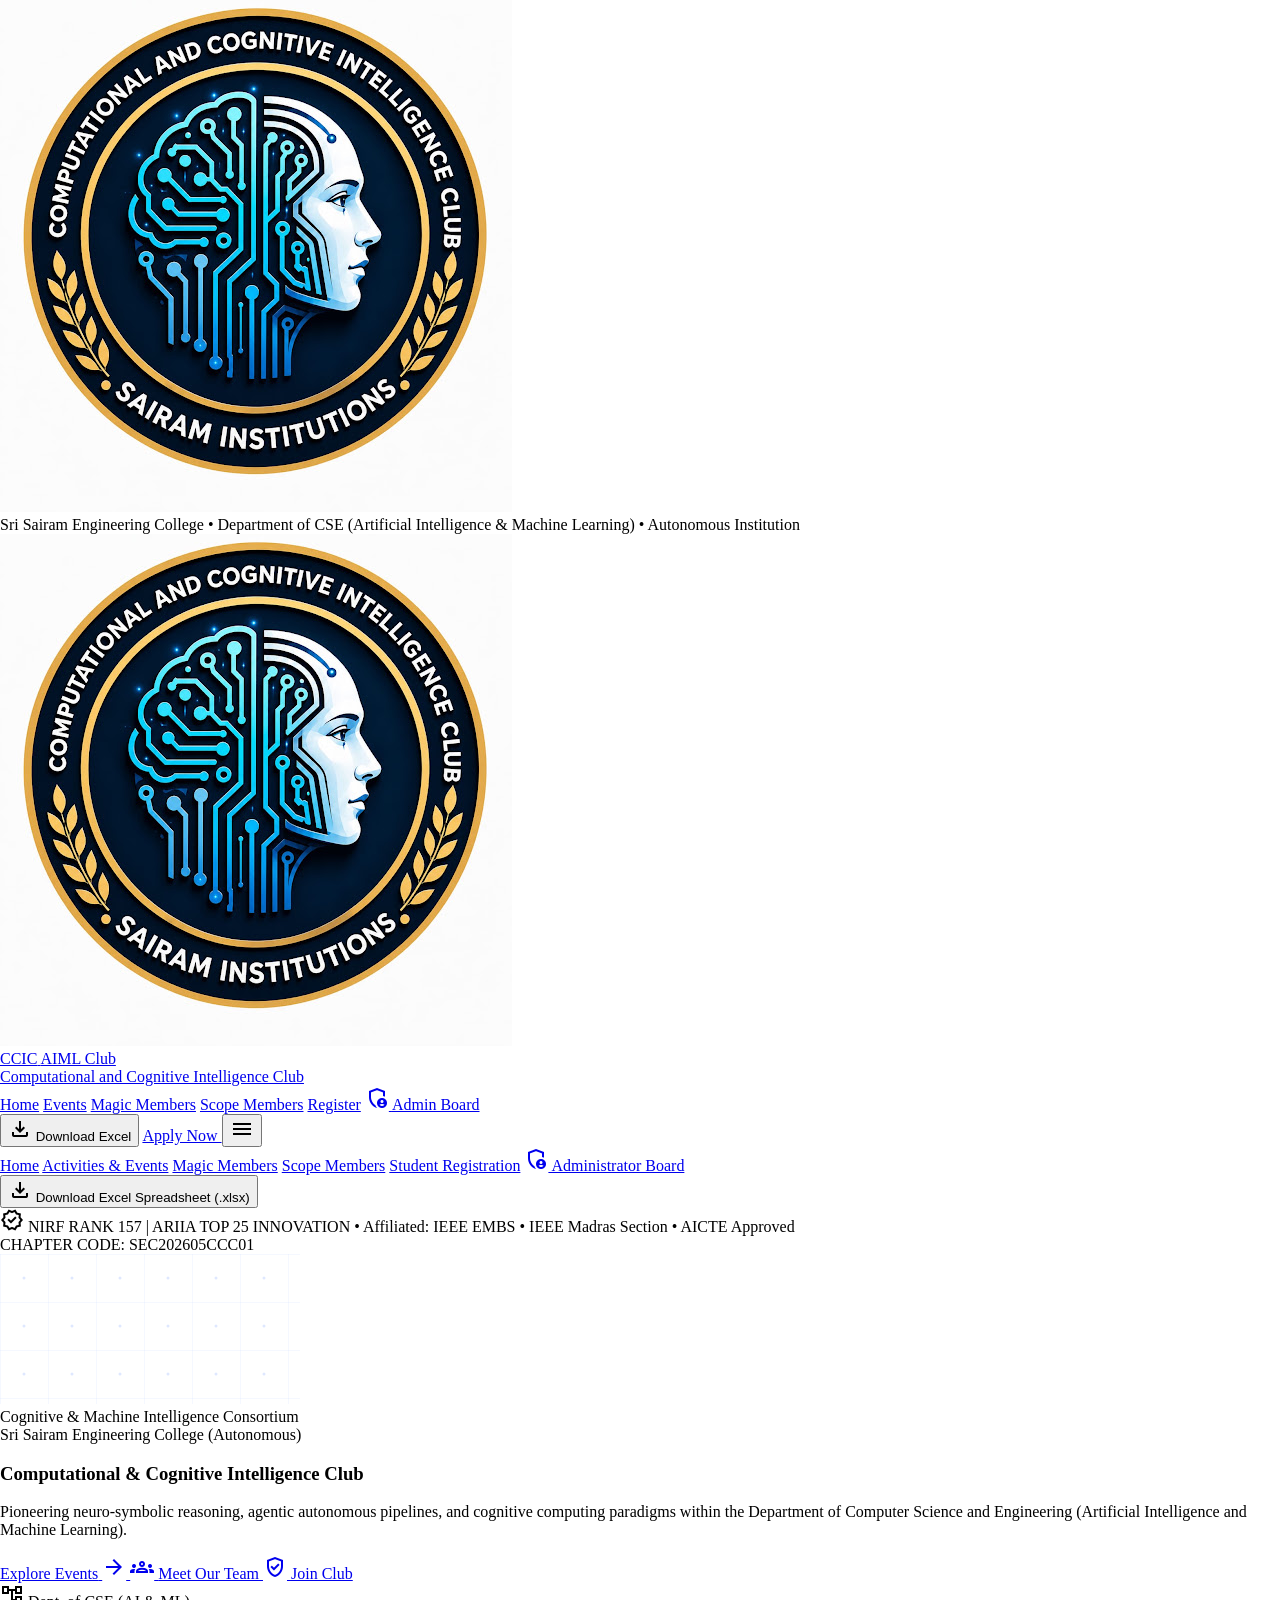
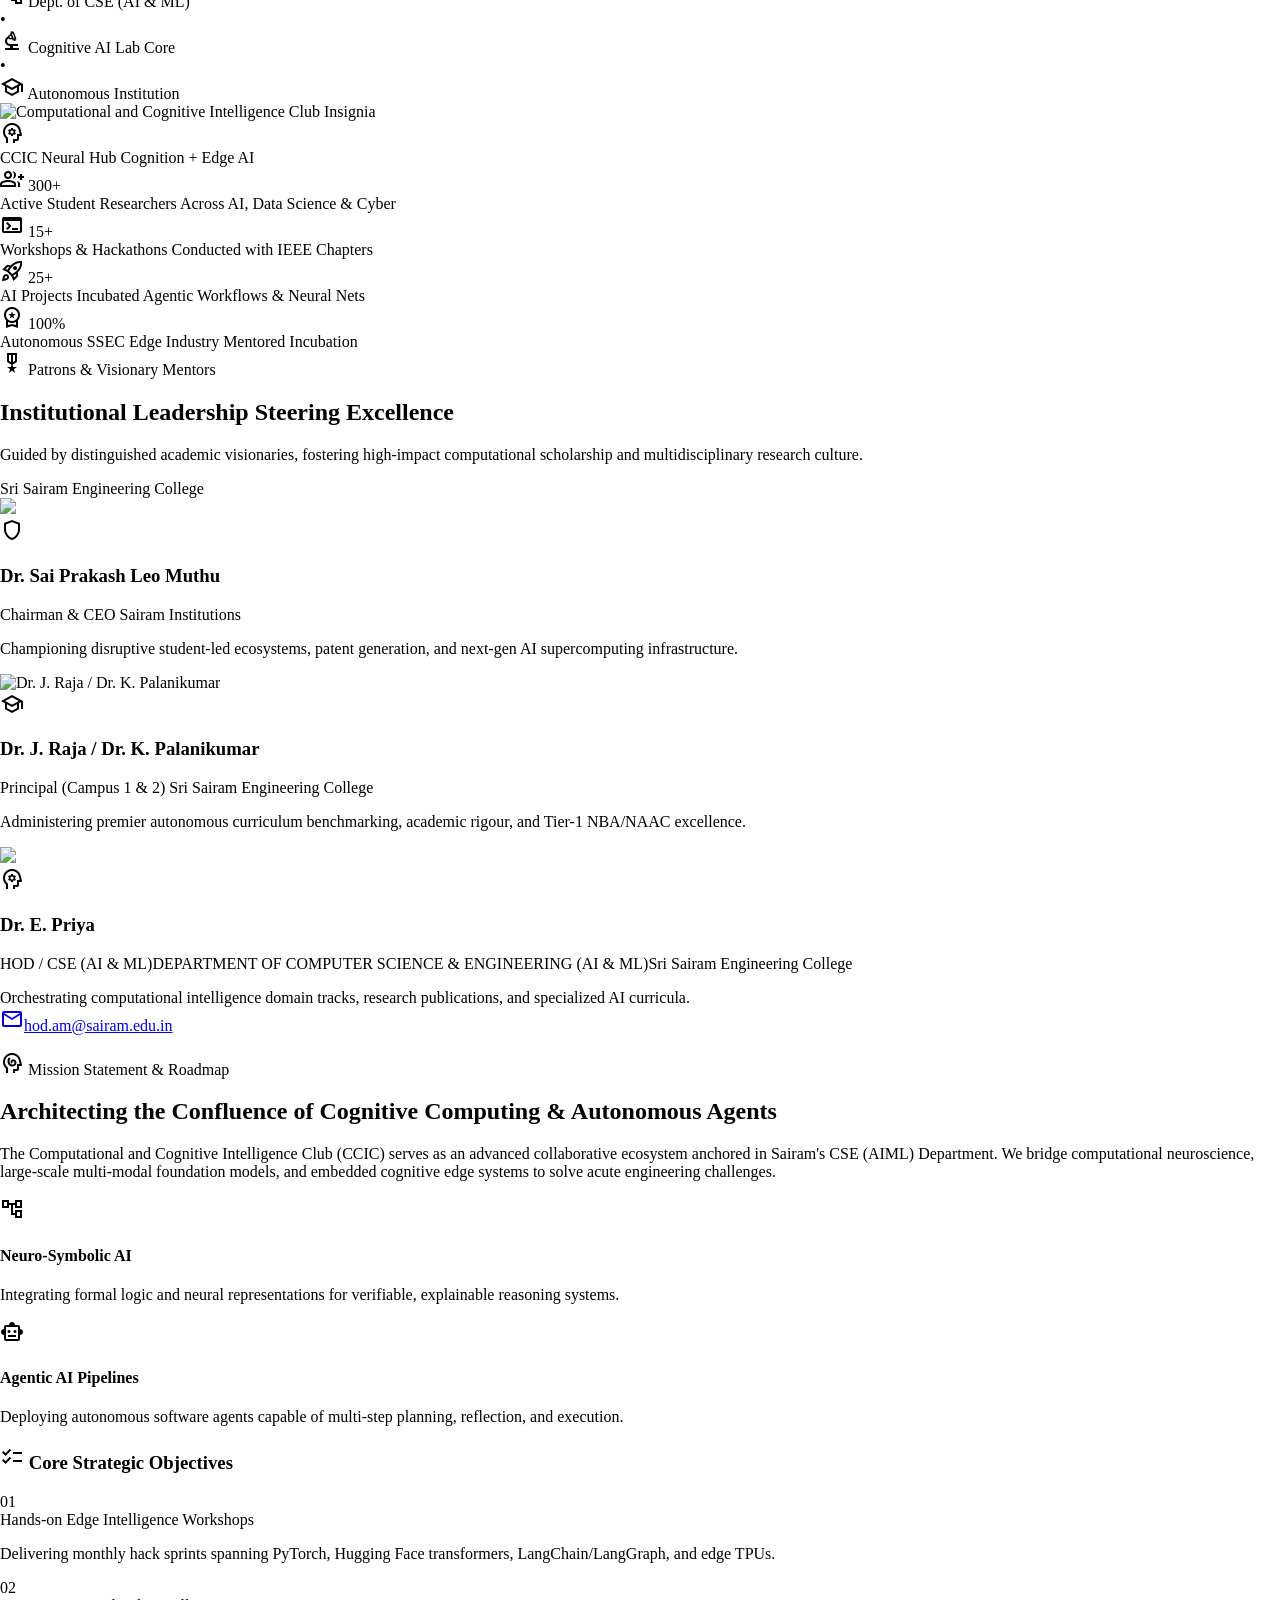
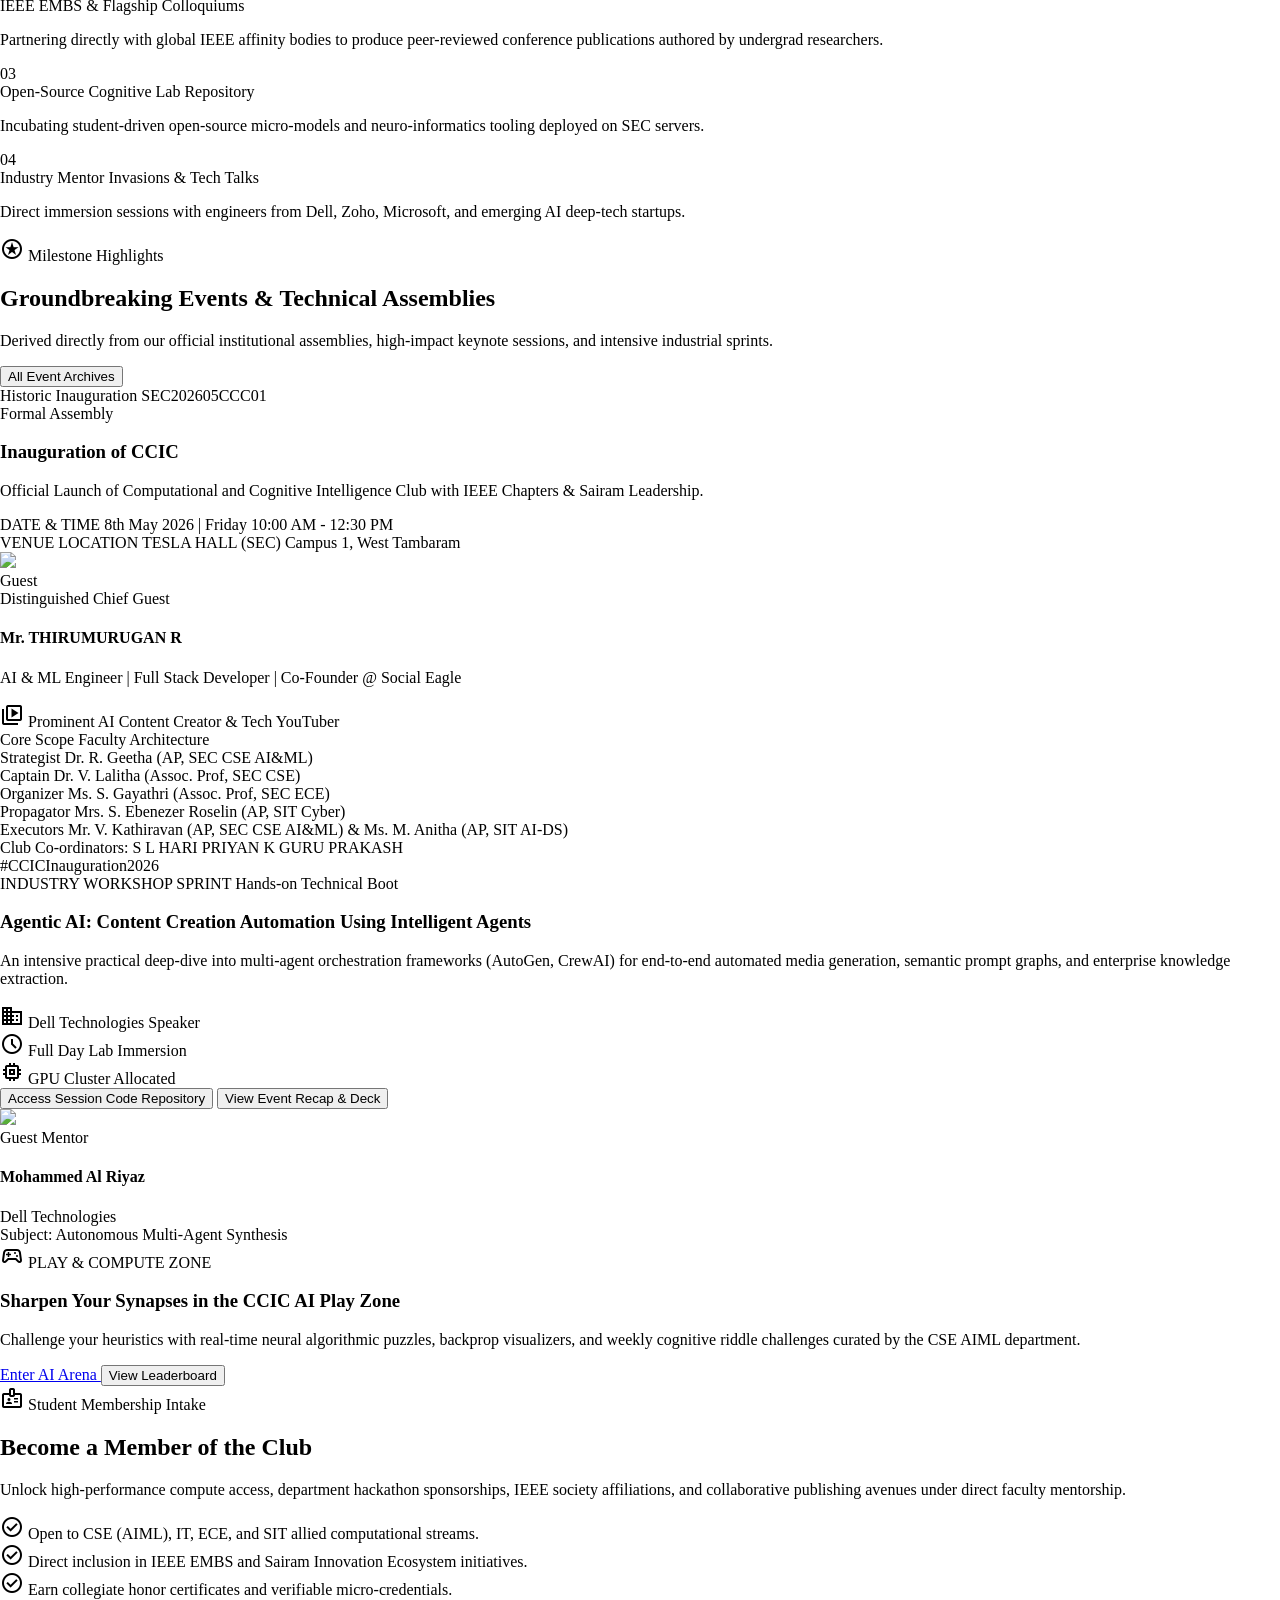
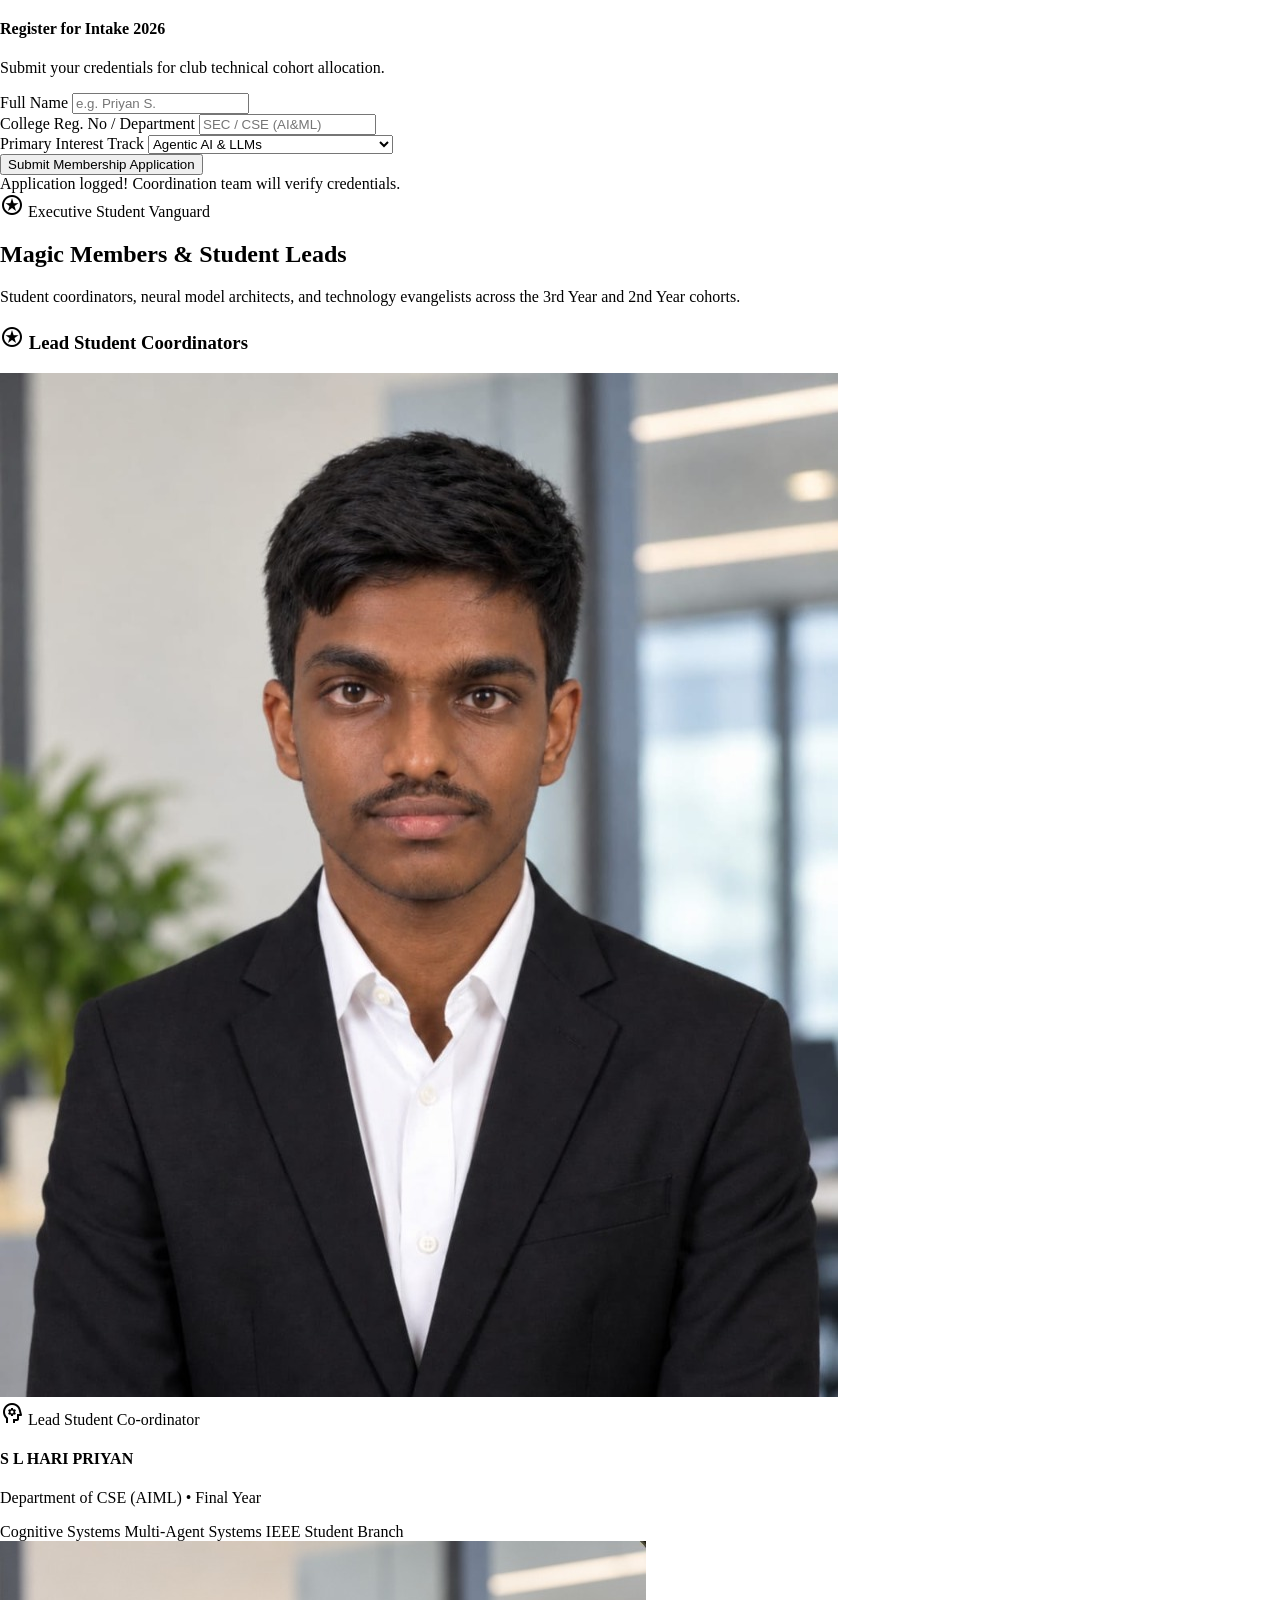
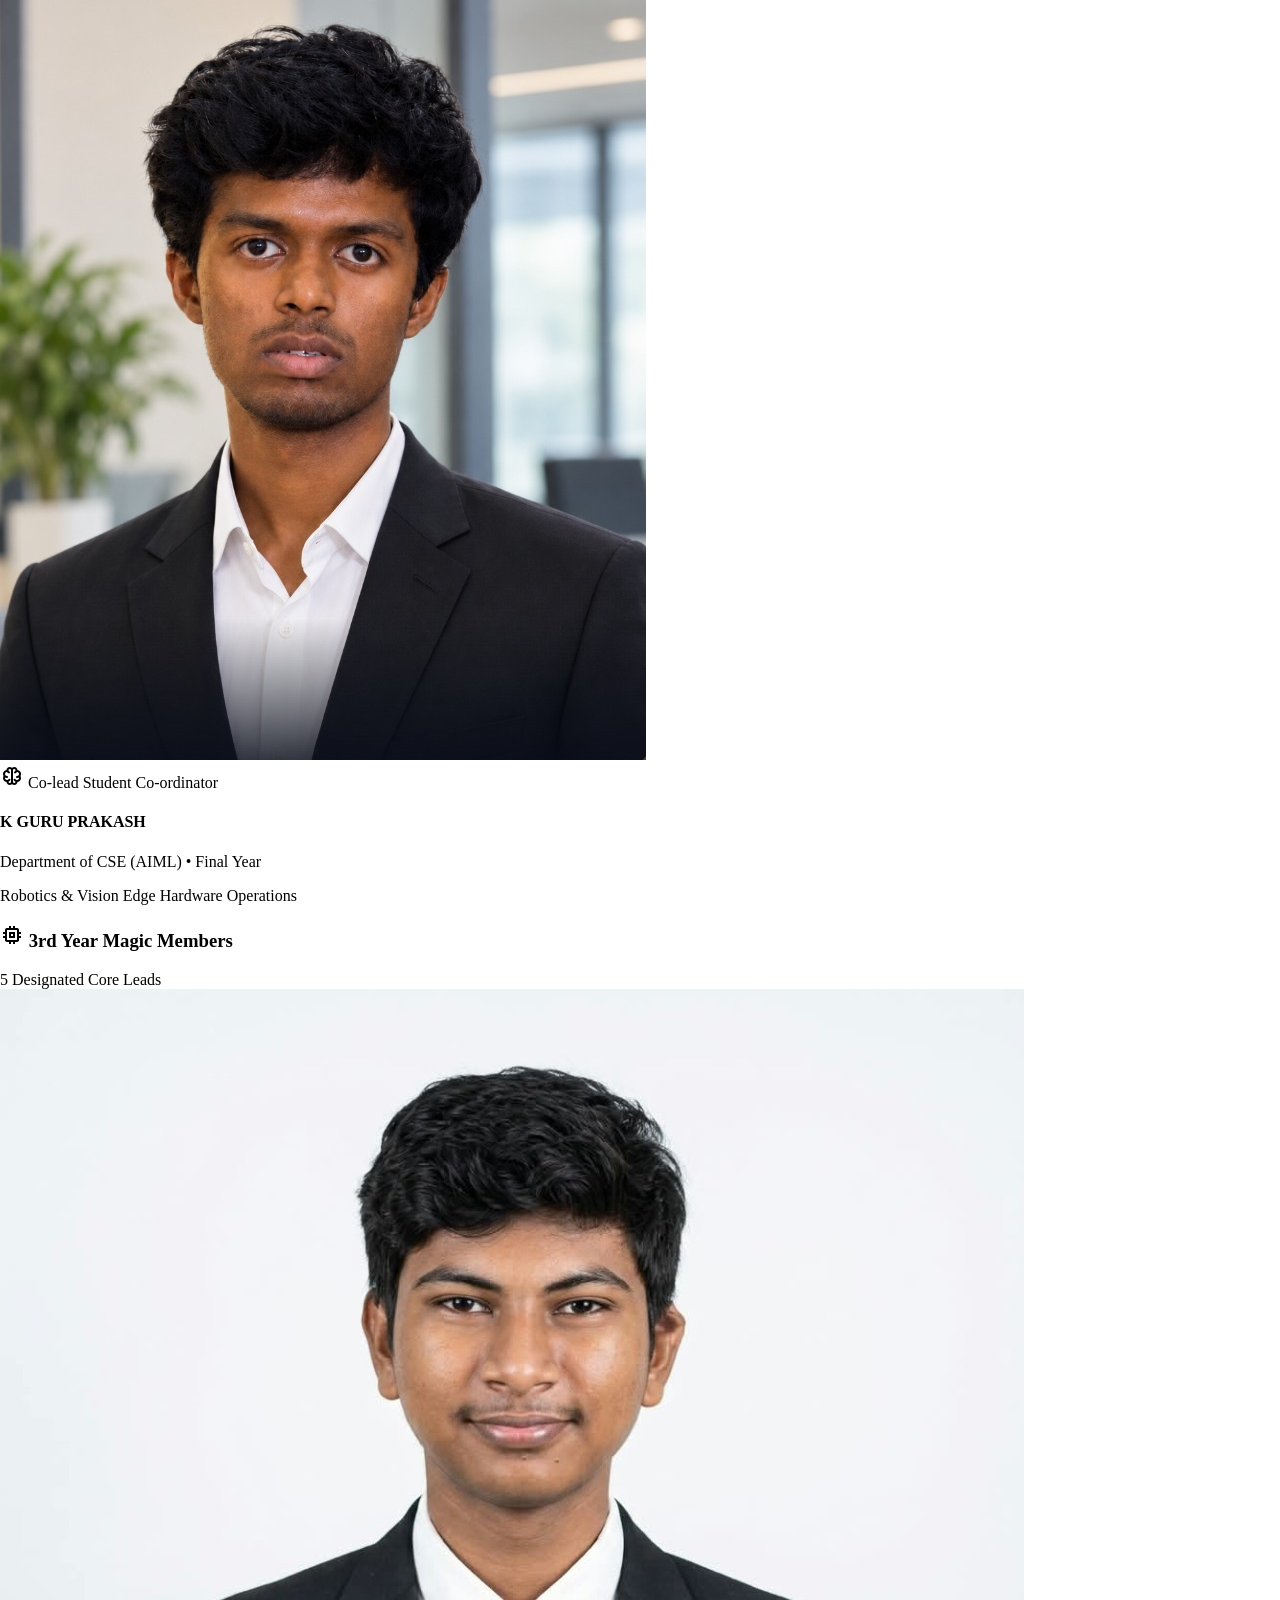
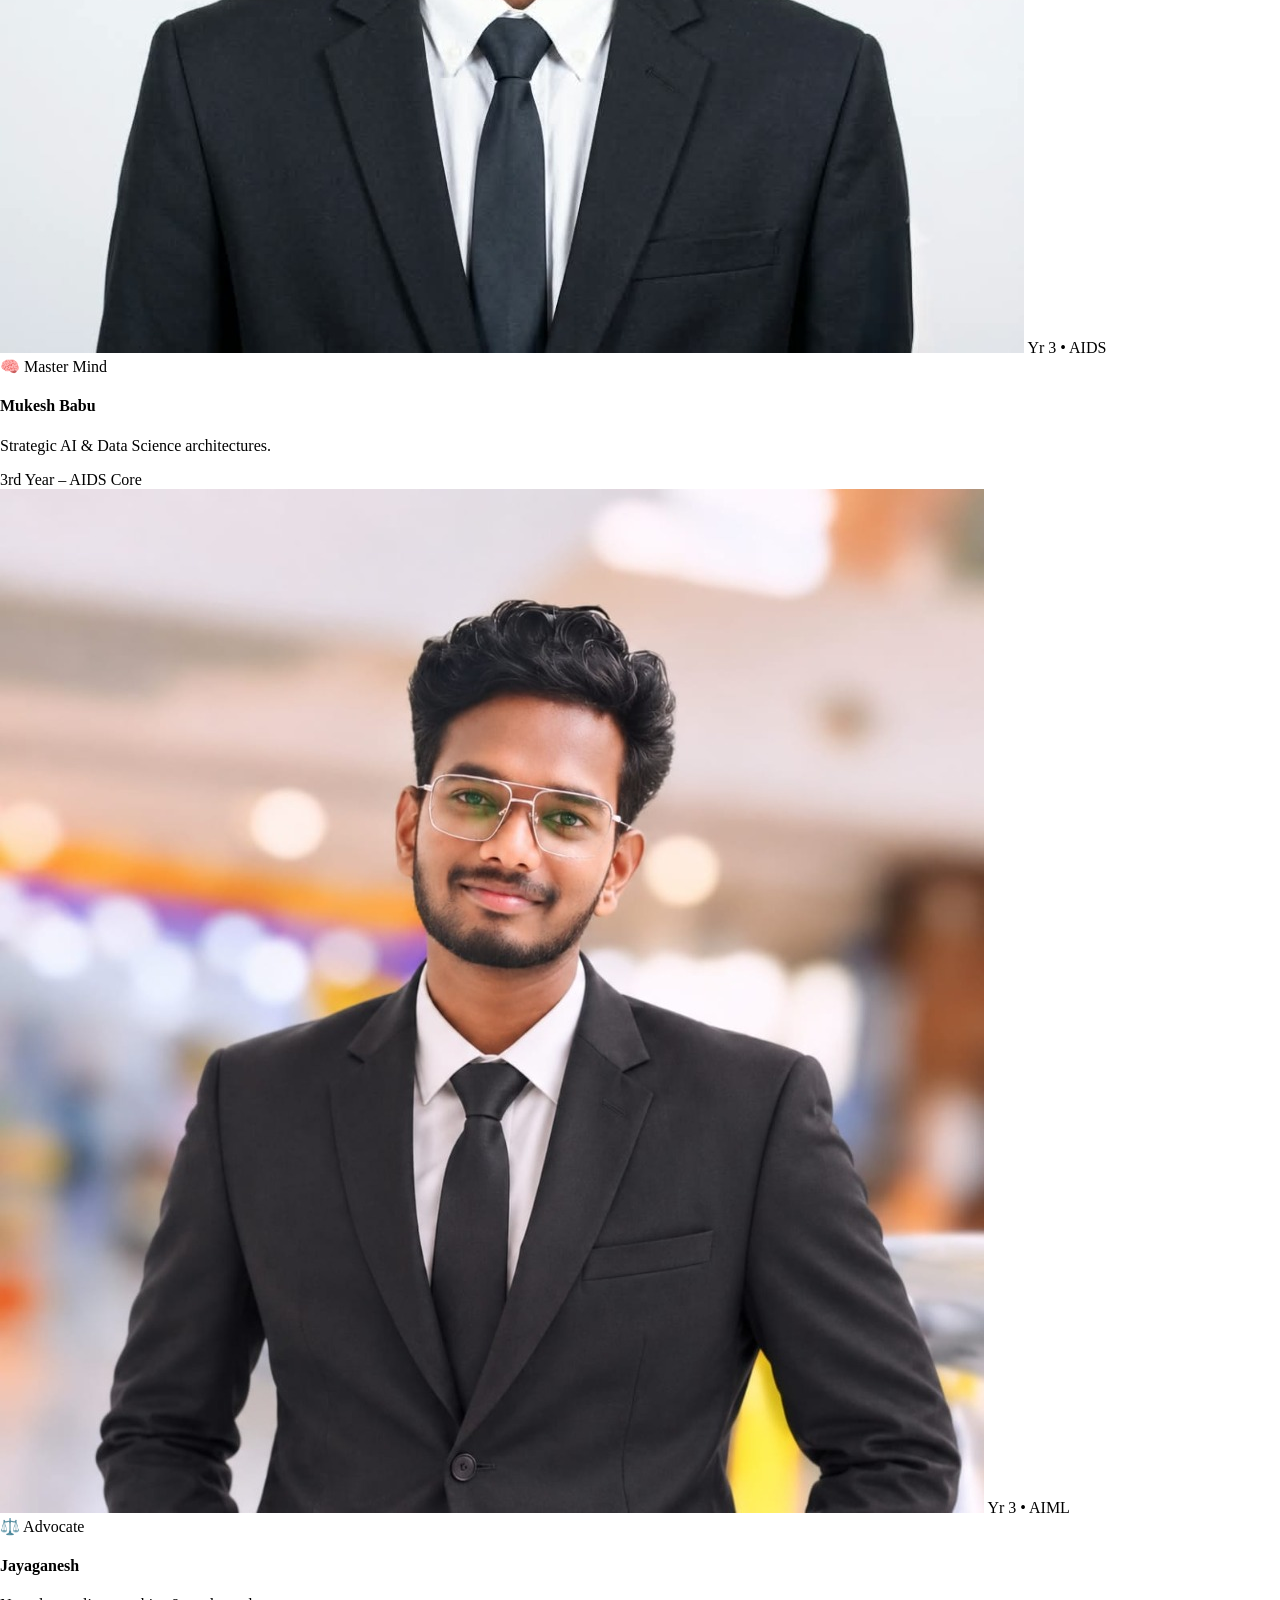
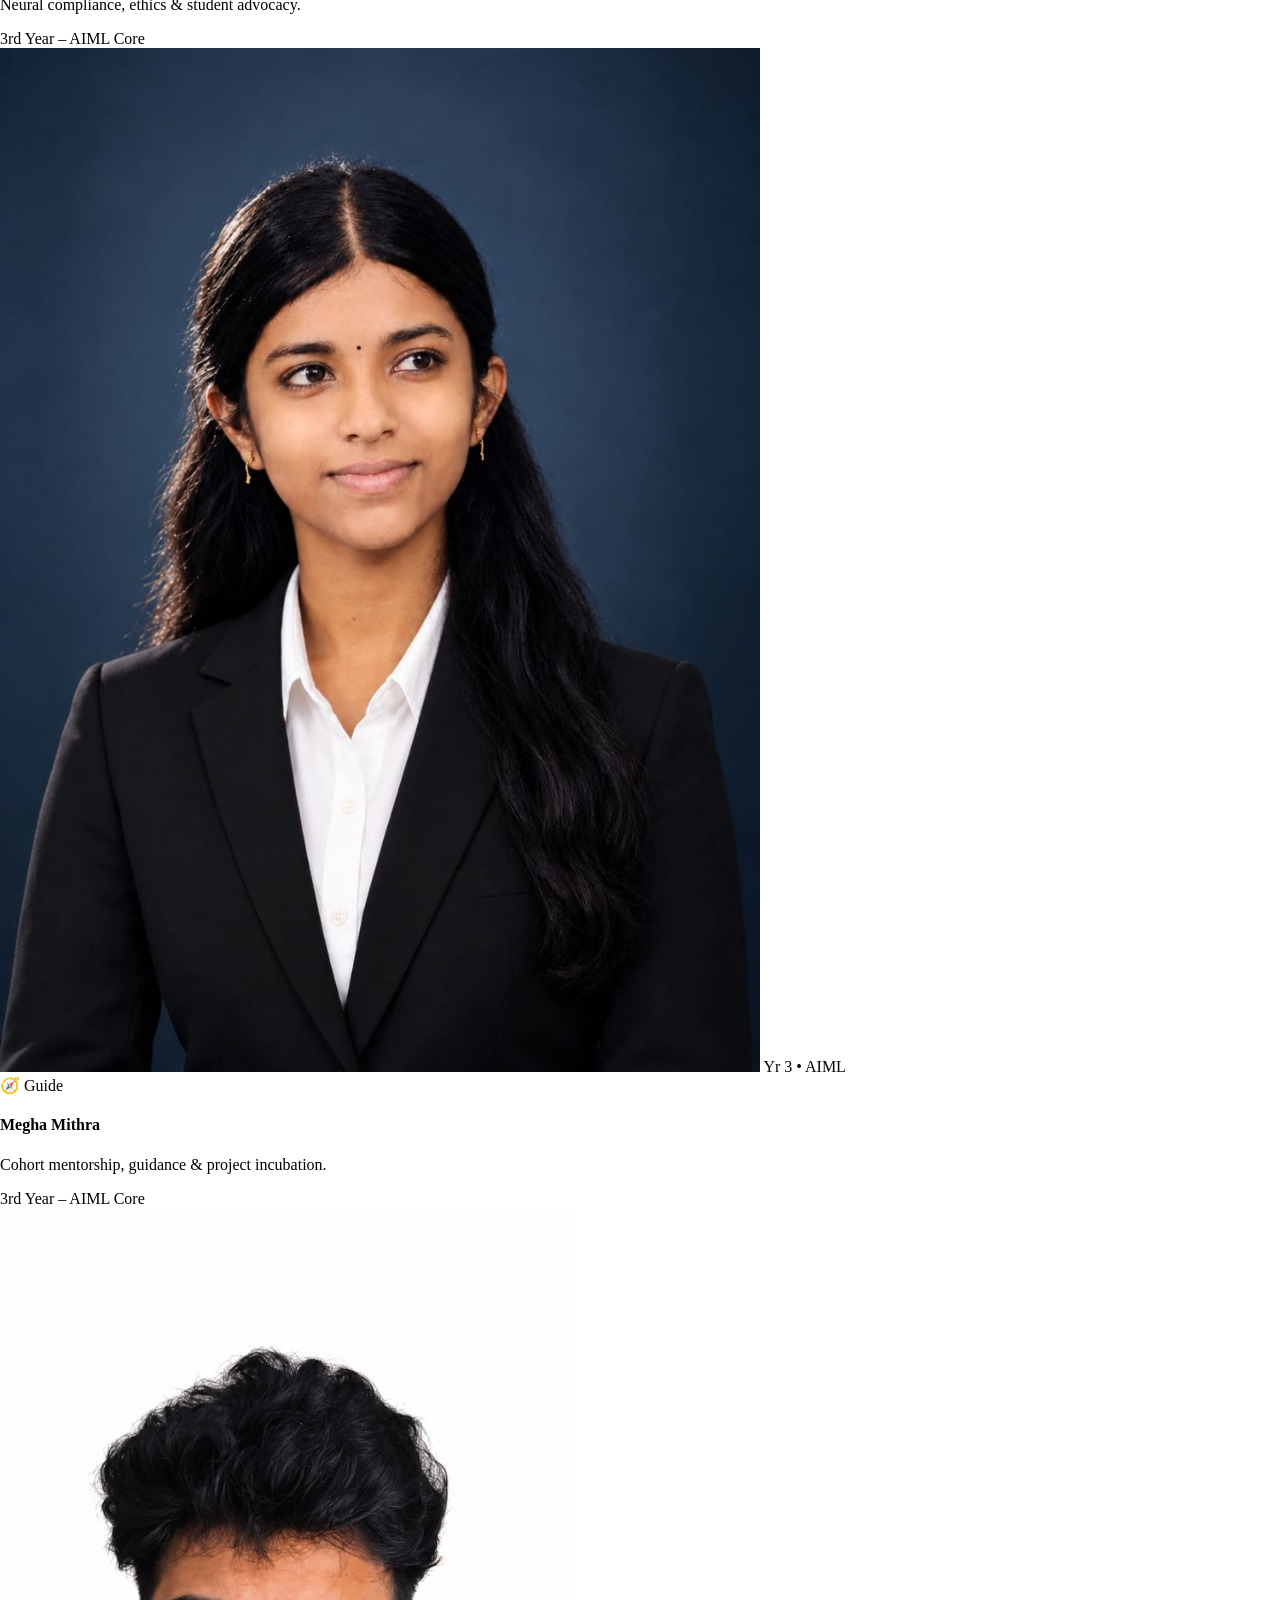
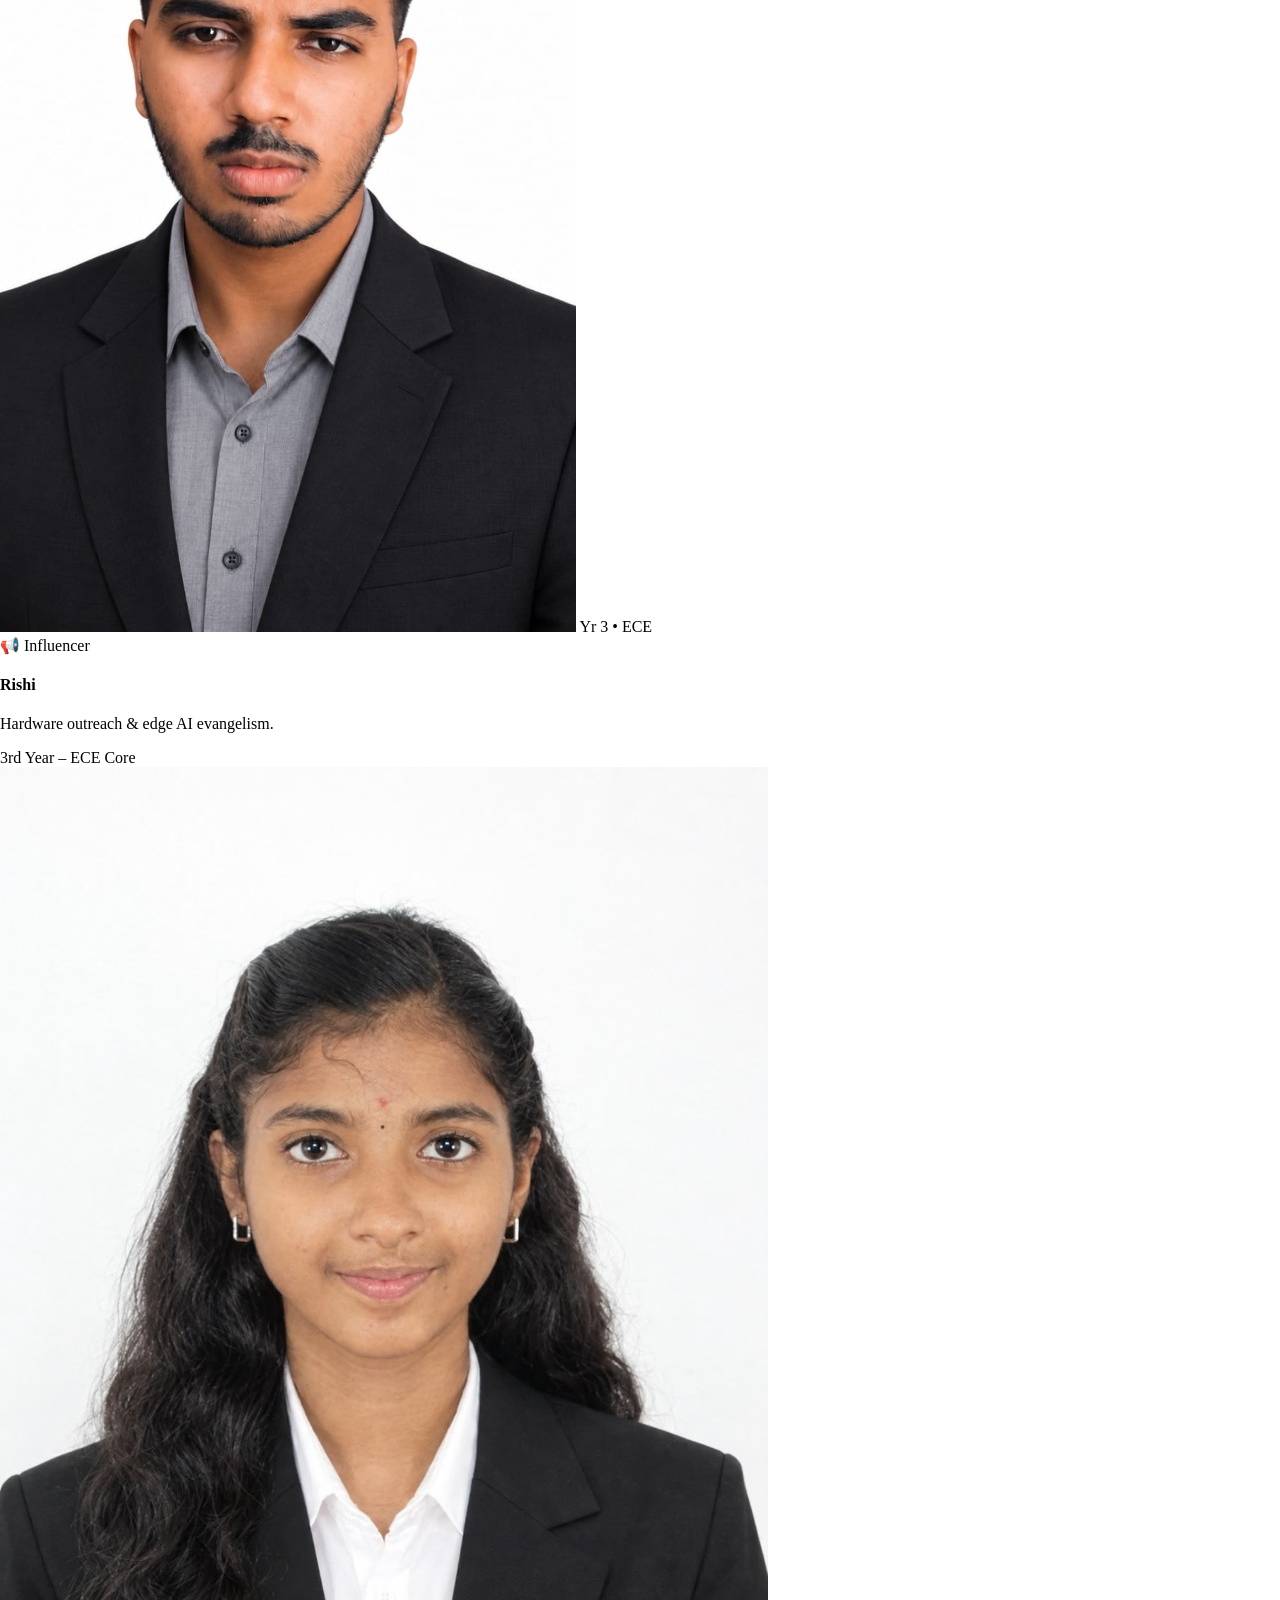
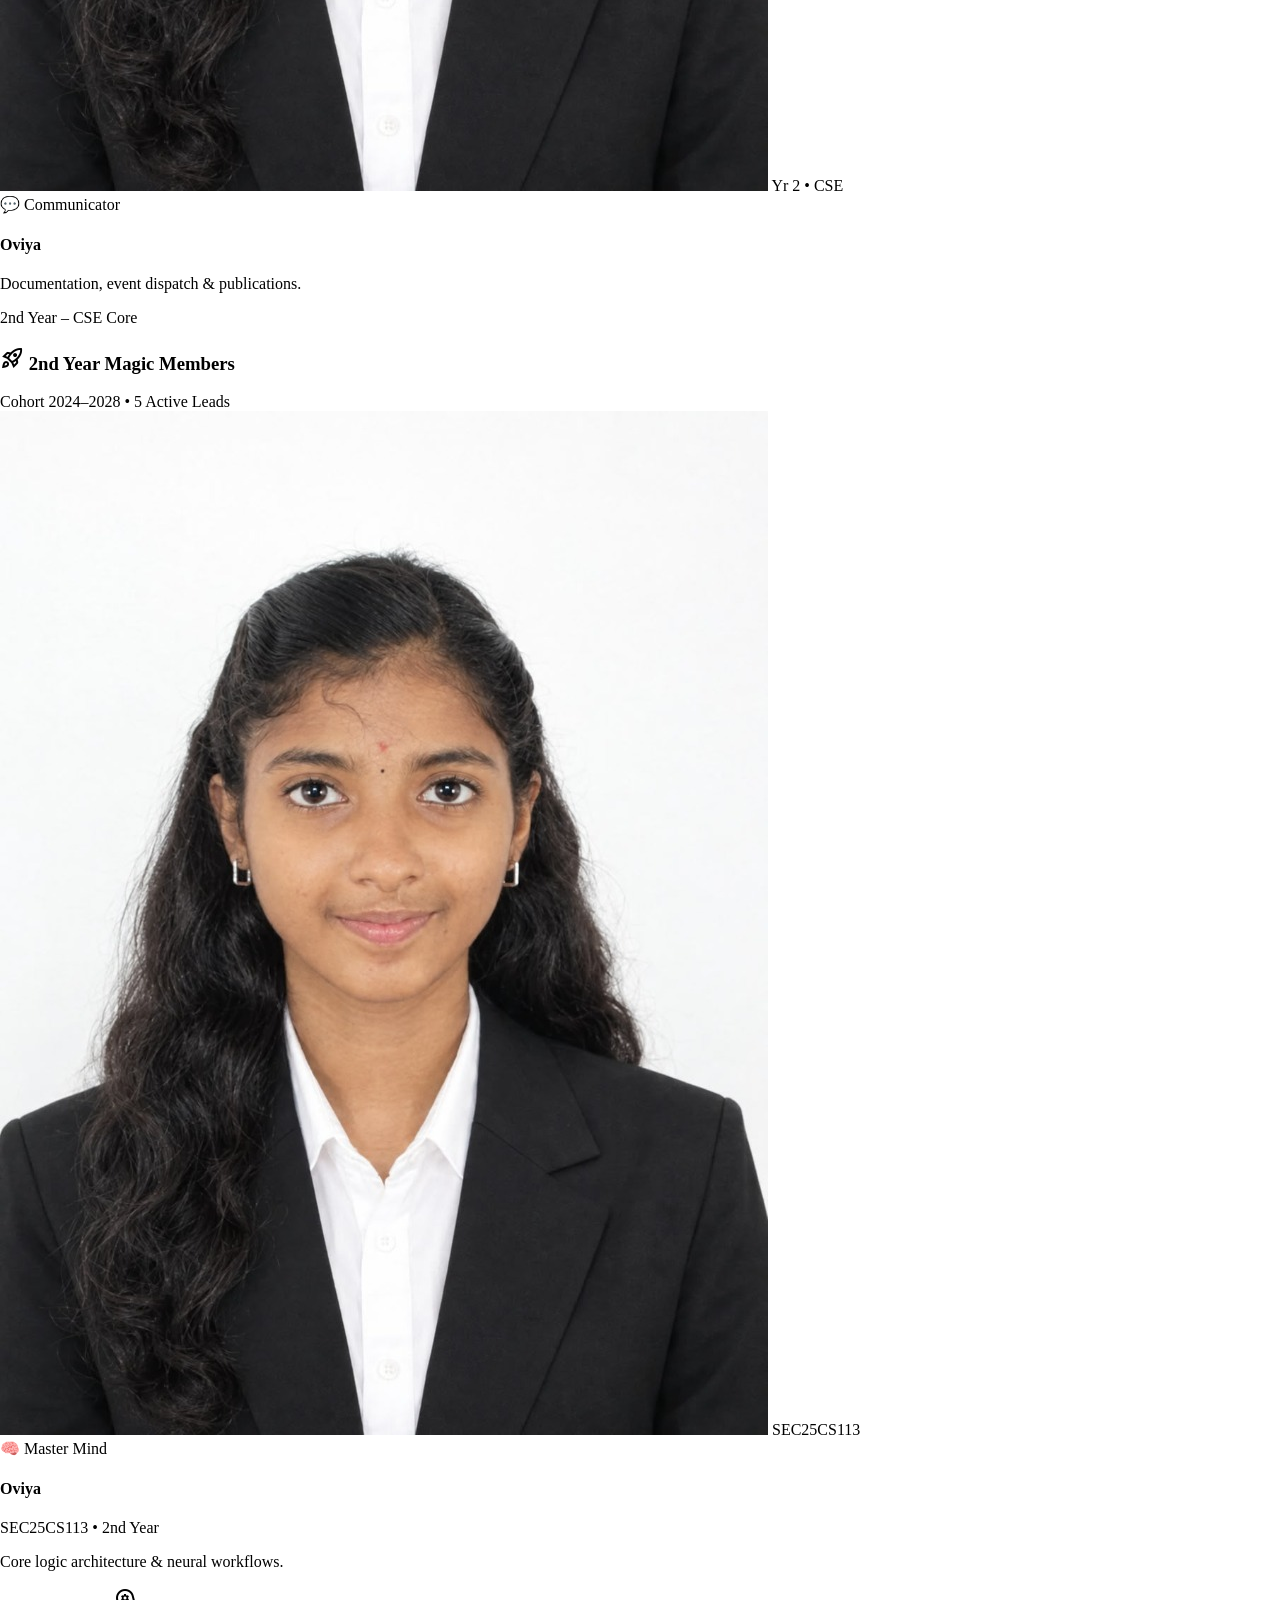
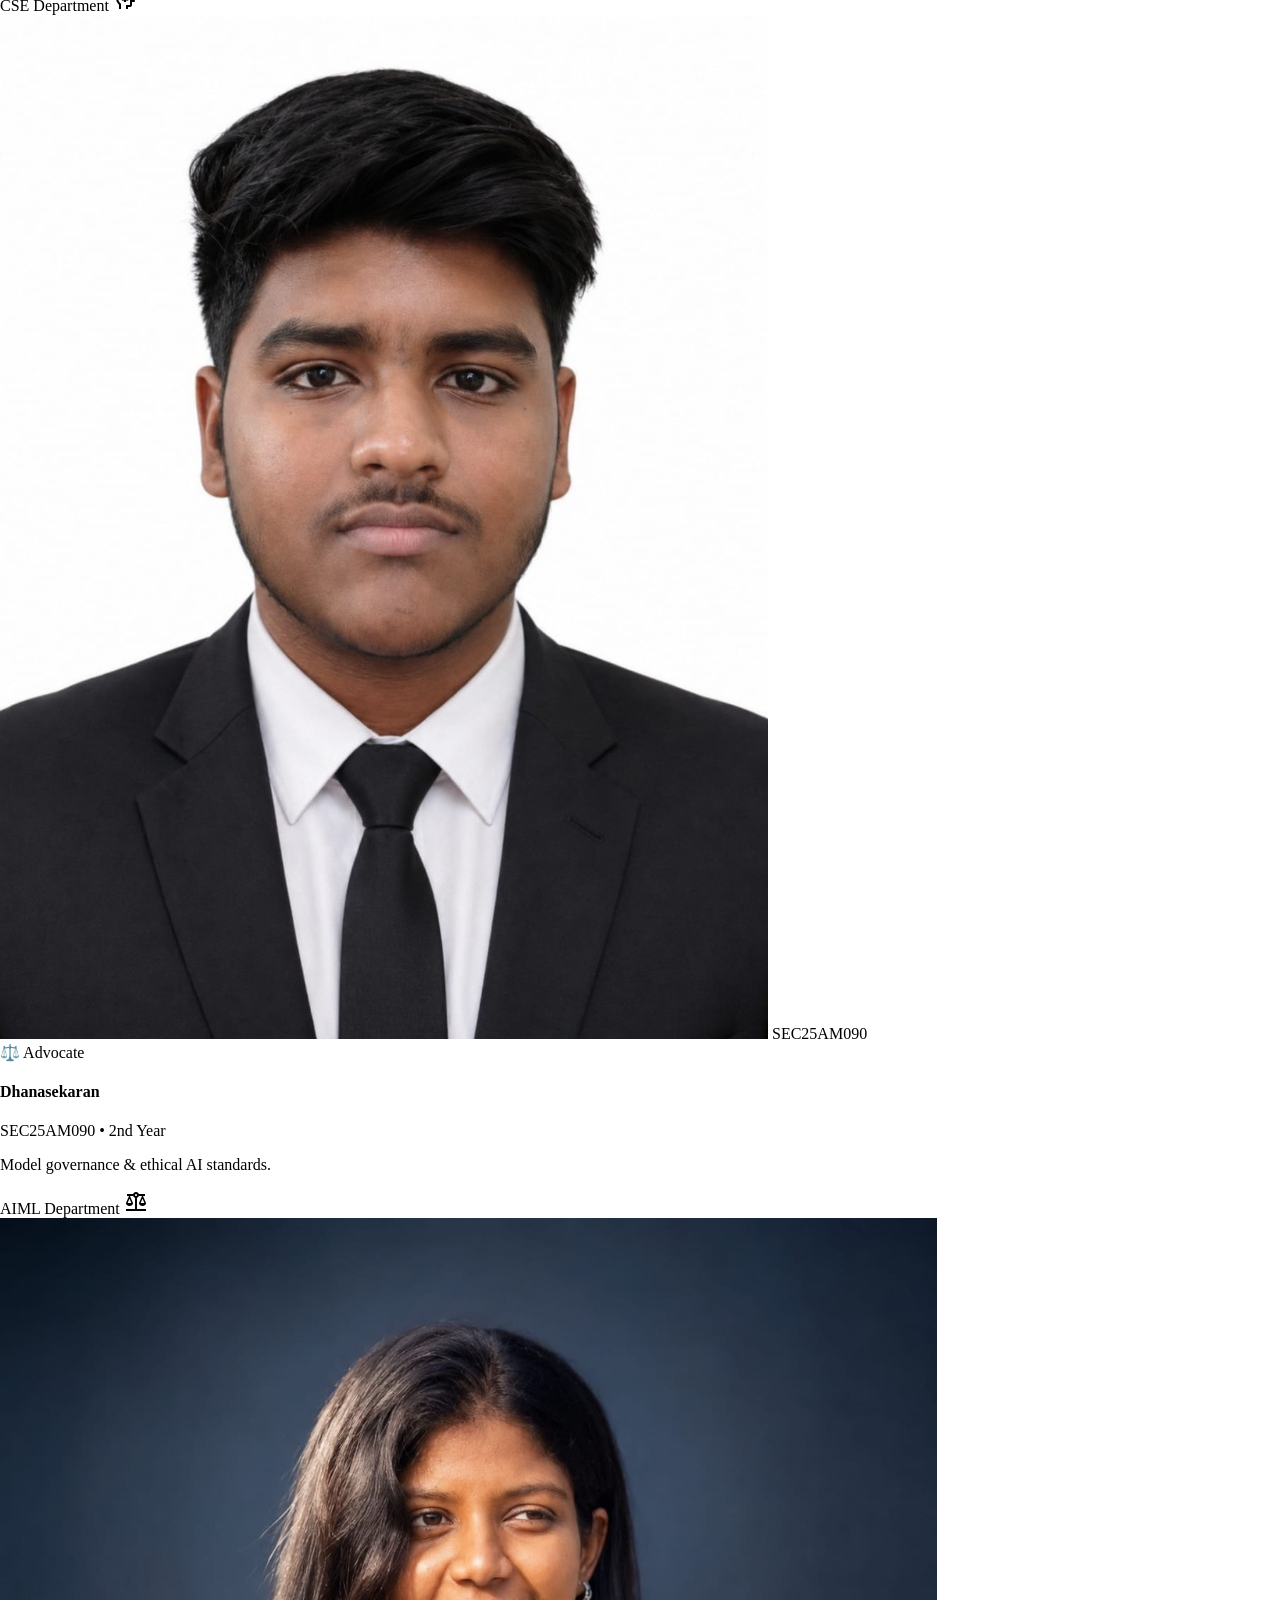
==== templates/index.html @ 3b125a0d "Initial commit: CCIC AIML Club unified portal ready for Vercel deployment" ====
<!DOCTYPE html><html lang="en" style=""><head><script src="https://cdn.sheetjs.com/xlsx-0.20.1/package/dist/xlsx.full.min.js"></script>

<link rel="stylesheet" href="/static/css/transitions.css">
<style>
  section { scroll-margin-top: 5rem; }
  .nav-active {
    background-color: #0057c0 !important;
    color: #ffffff !important;
    font-weight: 700 !important;
  }
</style>

</head><body class="bg-background font-body-md text-on-surface antialiased relative selection:bg-secondary selection:text-on-secondary"><svg class="inline-defs-container" aria-hidden="true" style="position:absolute;width:0;height:0;overflow:hidden"></svg><meta charset="utf-8"><meta content="width=device-width, initial-scale=1.0" name="viewport"><link href="https://fonts.googleapis.com" rel="preconnect"><link crossorigin="" href="https://fonts.gstatic.com" rel="preconnect"><link href="https://fonts.googleapis.com/css2?family=Plus+Jakarta+Sans:wght@400;500;600;700&amp;family=Space+Grotesk:wght@500;600;700&amp;display=swap" rel="stylesheet"><link href="https://fonts.googleapis.com/css2?family=Material+Symbols+Outlined:opsz,wght,FILL,GRAD@24,400,0,0" rel="stylesheet">
<link href="https://fonts.googleapis.com/css2?family=Material+Symbols+Outlined:wght,FILL@100..700,0..1&amp;display=swap" rel="stylesheet"><style>@layer base{html,body{margin:0;padding:0;}body{overscroll-behavior:none;}main>:first-child{margin-top:0!important;}main>:last-child{margin-bottom:0!important;}}::-webkit-scrollbar{display:none;}</style><script src="https://cdn.tailwindcss.com"></script><script id="tailwind-config">tailwind.config = {
    darkMode: "class",
    theme: {
      extend: {
        "colors": {
          "surface-dim": "#d2d9f4",
          "outline": "#75777e",
          "on-secondary": "#ffffff",
          "on-primary-container": "#7983a1",
          "error": "#ba1a1a",
          "error-container": "#ffdad6",
          "secondary-container": "#006ff0",
          "on-error": "#ffffff",
          "surface": "#faf8ff",
          "surface-container-high": "#e2e7ff",
          "tertiary-fixed": "#ffddb8",
          "tertiary": "#000000",
          "secondary-fixed-dim": "#aec6ff",
          "surface-tint": "#535e7a",
          "on-secondary-fixed-variant": "#004397",
          "secondary": "#0057c0",
          "on-error-container": "#93000a",
          "outline-variant": "#c6c6ce",
          "inverse-surface": "#283044",
          "surface-container-low": "#f2f3ff",
          "background": "#faf8ff",
          "primary-fixed": "#d9e2ff",
          "on-primary-fixed": "#0f1b33",
          "on-background": "#131b2e",
          "surface-variant": "#dae2fd",
          "on-surface-variant": "#45464d",
          "on-tertiary-fixed": "#2a1700",
          "on-tertiary-container": "#b87500",
          "on-secondary-container": "#fefcff",
          "on-secondary-fixed": "#001a43",
          "surface-container": "#eaedff",
          "inverse-primary": "#bbc6e6",
          "primary-fixed-dim": "#bbc6e6",
          "surface-container-lowest": "#ffffff",
          "tertiary-fixed-dim": "#ffb95f",
          "inverse-on-surface": "#eef0ff",
          "surface-bright": "#faf8ff",
          "on-tertiary-fixed-variant": "#653e00",
          "on-tertiary": "#ffffff",
          "surface-container-highest": "#dae2fd",
          "on-primary-fixed-variant": "#3c4661",
          "primary": "#000000",
          "secondary-fixed": "#d8e2ff",
          "tertiary-container": "#2a1700",
          "on-surface": "#131b2e",
          "on-primary": "#ffffff",
          "primary-container": "#0f1b33"
        },
        "borderRadius": {
          "DEFAULT": "0.125rem",
          "lg": "0.25rem",
          "xl": "0.5rem",
          "full": "0.75rem"
        },
        "spacing": {
          "space-3xl": "4.5rem",
          "margin-mobile": "1rem",
          "space-lg": "1.5rem",
          "gutter": "1.5rem",
          "space-2xl": "3rem",
          "space-xs": "0.5rem",
          "margin-tablet": "2rem",
          "space-sm": "0.75rem",
          "space-md": "1rem",
          "margin-desktop": "3rem",
          "space-xl": "2rem",
          "space-2xs": "0.25rem"
        },
        "fontFamily": {
          "display-hero": [
            "Space Grotesk"
          ],
          "headline-lg-mobile": [
            "Space Grotesk"
          ],
          "headline-md": [
            "Space Grotesk"
          ],
          "label-lg": [
            "Space Grotesk"
          ],
          "title-md": [
            "Plus Jakarta Sans"
          ],
          "display-hero-mobile": [
            "Space Grotesk"
          ],
          "headline-sm": [
            "Space Grotesk"
          ],
          "body-lg": [
            "Plus Jakarta Sans"
          ],
          "label-md": [
            "Space Grotesk"
          ],
          "headline-lg": [
            "Space Grotesk"
          ],
          "body-md": [
            "Plus Jakarta Sans"
          ],
          "label-sm": [
            "Space Grotesk"
          ]
        },
        "fontSize": {
          "display-hero": [
            "56px",
            {
              "lineHeight": "64px",
              "letterSpacing": "-0.02em",
              "fontWeight": "700"
            }
          ],
          "headline-lg-mobile": [
            "28px",
            {
              "lineHeight": "34px",
              "fontWeight": "700"
            }
          ],
          "headline-md": [
            "24px",
            {
              "lineHeight": "32px",
              "letterSpacing": "-0.01em",
              "fontWeight": "600"
            }
          ],
          "label-lg": [
            "14px",
            {
              "lineHeight": "20px",
              "letterSpacing": "0.04em",
              "fontWeight": "600"
            }
          ],
          "title-md": [
            "18px",
            {
              "lineHeight": "26px",
              "fontWeight": "600"
            }
          ],
          "display-hero-mobile": [
            "36px",
            {
              "lineHeight": "44px",
              "letterSpacing": "-0.01em",
              "fontWeight": "700"
            }
          ],
          "headline-sm": [
            "20px",
            {
              "lineHeight": "28px",
              "fontWeight": "600"
            }
          ],
          "body-lg": [
            "16px",
            {
              "lineHeight": "26px",
              "fontWeight": "400"
            }
          ],
          "label-md": [
            "12px",
            {
              "lineHeight": "16px",
              "letterSpacing": "0.06em",
              "fontWeight": "600"
            }
          ],
          "headline-lg": [
            "36px",
            {
              "lineHeight": "44px",
              "letterSpacing": "-0.015em",
              "fontWeight": "700"
            }
          ],
          "body-md": [
            "14px",
            {
              "lineHeight": "22px",
              "fontWeight": "400"
            }
          ],
          "label-sm": [
            "11px",
            {
              "lineHeight": "14px",
              "letterSpacing": "0.08em",
              "fontWeight": "700"
            }
          ]
        }
      },
    },
  }</script><div class="fixed inset-0 pointer-events-none z-0 flex items-center justify-center opacity-[0.04]"><img alt="CCIC Watermark" class="w-[600px] h-[600px] max-w-[80vw] max-h-[80vh] object-contain filter grayscale" src="/static/images/ccic_logo.jpg"></div><header class="sticky top-0 left-0 w-full z-50 shadow-sm bg-surface/95 backdrop-blur-md border-b border-outline-variant/30">
  <!-- Top Institutional Ribbon -->
  <div class="w-full bg-primary-container text-on-primary-container px-space-md py-space-2xs text-center border-b border-slate-800">
    <div class="max-w-7xl mx-auto flex flex-wrap items-center justify-center gap-x-space-md gap-y-space-2xs font-label-sm text-label-sm uppercase tracking-wider">
      <span class="text-on-primary-fixed-variant font-bold text-blue-300">Sri Sairam Engineering College</span>
      <span class="opacity-40">•</span>
      <span class="text-primary-fixed">Department of CSE (Artificial Intelligence &amp; Machine Learning)</span>
      <span class="opacity-40">•</span>
      <span class="text-on-primary-fixed-variant text-amber-400 font-semibold">Autonomous Institution</span>
    </div>
  </div>

  <!-- Navigation Bar -->
  <div class="h-20 px-margin-mobile md:px-margin-tablet lg:px-margin-desktop">
    <div class="max-w-7xl mx-auto h-full flex items-center justify-between gap-space-md">
      <!-- Logo & Title -->
      <a href="#home" class="flex items-center gap-space-sm group">
        <img alt="CCIC Logo" class="h-10 w-10 object-cover rounded-full border border-outline-variant/50 shadow-sm transition group-hover:scale-105" src="/static/images/ccic_logo.jpg">
        <div class="flex flex-col">
          <div class="flex items-center gap-2">
            <span class="font-headline-sm text-headline-sm tracking-tight text-on-surface font-bold leading-none">CCIC</span>
            <span class="font-label-sm text-[10px] bg-secondary/10 text-secondary px-1.5 py-0.5 rounded font-bold uppercase">AIML Club</span>
          </div>
          <span class="font-label-sm text-label-sm text-on-surface-variant font-medium hidden sm:inline-block leading-tight">Computational and Cognitive Intelligence Club</span>
        </div>
      </a>

      <!-- Desktop Nav Items with smooth anchors -->
      <nav class="hidden xl:flex items-center gap-space-xs font-label-md text-label-md">
        <a class="nav-link px-space-sm py-space-2xs rounded-lg transition-all duration-200 bg-secondary-container text-on-secondary font-bold" href="#home">Home</a>
        <a class="nav-link px-space-sm py-space-2xs rounded-lg transition-all duration-200 text-on-surface-variant hover:bg-surface-container hover:text-on-surface" href="#events-showcase">Events</a>
        <a class="nav-link px-space-sm py-space-2xs rounded-lg transition-all duration-200 text-on-surface-variant hover:bg-surface-container hover:text-on-surface" href="#magic-members">Magic Members</a>
        <a class="nav-link px-space-sm py-space-2xs rounded-lg transition-all duration-200 text-on-surface-variant hover:bg-surface-container hover:text-on-surface" href="#scope-members">Scope Members</a>
        <a class="nav-link px-space-sm py-space-2xs rounded-lg transition-all duration-200 text-on-surface-variant hover:bg-surface-container hover:text-on-surface" href="#register">Register</a>
        <a class="nav-link px-space-sm py-space-2xs rounded-lg transition-all duration-200 text-amber-700 bg-amber-50 hover:bg-amber-100 flex items-center gap-1 font-bold" href="#admin">
          <span class="material-symbols-outlined text-[16px]">admin_panel_settings</span>
          <span>Admin Board</span>
        </a>
      </nav>

      <!-- Quick Actions -->
      <div class="flex items-center gap-space-sm">
        <!-- Download Excel Header Shortcut -->
        <button onclick="downloadExcelData()" class="hidden md:inline-flex items-center gap-1.5 px-3 py-1.5 bg-emerald-600 hover:bg-emerald-700 text-white rounded-md text-xs font-headline font-bold shadow-sm transition">
          <span class="material-symbols-outlined text-[16px]">file_download</span>
          <span>Download Excel</span>
        </button>
        <a href="#register" class="px-3.5 py-1.5 text-xs font-headline font-bold rounded-md bg-secondary text-white hover:bg-blue-700 transition shadow-sm">
          Apply Now
        </a>
        <!-- Mobile Menu Hamburger -->
        <button id="mobile-menu-btn" class="xl:hidden p-2 text-on-surface hover:bg-surface-container rounded-lg">
          <span class="material-symbols-outlined text-[24px]">menu</span>
        </button>
      </div>
    </div>
  </div>

  <!-- Mobile Dropdown Menu -->
  <div id="mobile-menu" class="hidden xl:hidden bg-surface border-b border-outline-variant/30 px-6 py-4 flex flex-col gap-2 shadow-xl">
    <a href="#home" class="py-2 text-sm font-headline font-semibold text-on-surface hover:text-secondary">Home</a>
    <a href="#events-showcase" class="py-2 text-sm font-headline font-semibold text-on-surface-variant hover:text-secondary">Activities &amp; Events</a>
    <a href="#magic-members" class="py-2 text-sm font-headline font-semibold text-on-surface-variant hover:text-secondary">Magic Members</a>
    <a href="#scope-members" class="py-2 text-sm font-headline font-semibold text-on-surface-variant hover:text-secondary">Scope Members</a>
    <a href="#register" class="py-2 text-sm font-headline font-semibold text-on-surface-variant hover:text-secondary">Student Registration</a>
    <a href="#admin" class="py-2 text-sm font-headline font-bold text-amber-700 hover:text-amber-800 flex items-center gap-1">
      <span class="material-symbols-outlined text-[16px]">admin_panel_settings</span>
      Administrator Board
    </a>
    <div class="pt-2 border-t border-outline-variant/20 flex flex-col gap-2">
      <button onclick="downloadExcelData()" class="w-full py-2 bg-emerald-600 hover:bg-emerald-700 text-white text-xs font-headline font-bold rounded-lg flex items-center justify-center gap-2 transition shadow-sm">
        <span class="material-symbols-outlined text-[16px]">file_download</span>
        Download Excel Spreadsheet (.xlsx)
      </button>
    </div>
  </div>
</header><main class="w-full pt-20 relative z-10 bg-transparent min-h-screen">
<section id="home">
<div class="flex flex-col w-full">
<!-- Institutional Credential Top Ribbon -->
<section class="w-full bg-surface-container-high py-space-xs px-margin-mobile md:px-margin-tablet lg:px-margin-desktop">
<div class="max-w-7xl mx-auto flex flex-wrap items-center justify-between gap-space-sm text-on-surface-variant">
<div class="flex items-center gap-space-md flex-wrap">
<span class="inline-flex items-center gap-space-2xs font-label-sm text-label-sm text-secondary font-bold tracking-wider">
<span class="material-symbols-outlined text-[16px]">verified</span>
          NIRF RANK 157 | ARIIA TOP 25 INNOVATION
        </span>
<span class="text-outline-variant hidden sm:inline">•</span>
<span class="font-label-sm text-label-sm text-on-surface-variant font-medium">Affiliated: IEEE EMBS • IEEE Madras Section • AICTE Approved</span>
</div>
<div class="flex items-center gap-space-xs">
<span class="px-space-xs py-space-2xs rounded-lg bg-primary-container text-primary-fixed font-label-sm text-label-sm font-semibold">
          CHAPTER CODE: SEC202605CCC01
        </span>
</div>
</div>
</section>
<!-- Hero Portal: Cyber-Cognitive Vanguard -->
<section class="relative w-full overflow-hidden bg-primary-container text-on-primary py-space-2xl md:py-space-3xl px-margin-mobile md:px-margin-tablet lg:px-margin-desktop">
<!-- Neural Grid Ambient Vectors -->
<div class="absolute inset-0 pointer-events-none opacity-20">
<svg class="w-full h-full" xmlns="http://www.w3.org/2000/svg">
<defs>
<pattern height="48" id="neural-grid" patternUnits="userSpaceOnUse" width="48">
<path d="M 48 0 L 0 0 0 48" fill="none" stroke="#aec6ff" stroke-opacity="0.35" stroke-width="0.75"></path>
<circle cx="24" cy="24" fill="#aec6ff" fill-opacity="0.4" r="1.5"></circle>
</pattern>
</defs>
<rect fill="url(#neural-grid)" height="100%" width="100%"></rect>
</svg>
</div>
<!-- Radiant Glow Accents -->
<div class="absolute -top-32 -right-32 w-96 h-96 bg-secondary-container opacity-25 rounded-full blur-3xl pointer-events-none"></div>
<div class="absolute -bottom-24 -left-24 w-80 h-80 bg-secondary opacity-30 rounded-full blur-2xl pointer-events-none"></div>
<div class="max-w-7xl mx-auto relative z-10 grid grid-cols-1 lg:grid-cols-12 gap-space-xl items-center">
<!-- Left Narrative Engine -->
<div class="lg:col-span-7 flex flex-col gap-space-md">
<div class="inline-flex items-center gap-space-xs px-space-sm py-space-2xs rounded-full bg-surface/10 backdrop-blur-md w-fit">
<span class="w-2.5 h-2.5 rounded-full bg-secondary-fixed animate-pulse"></span>
<span class="font-label-md text-label-md tracking-wider text-secondary-fixed font-bold uppercase">
            Cognitive &amp; Machine Intelligence Consortium
          </span>
</div>
<div class="flex flex-col gap-space-2xs">
<span class="font-label-lg text-label-lg tracking-widest uppercase text-on-primary-container">
            Sri Sairam Engineering College (Autonomous)
          </span>
<h1 class="font-display-hero text-display-hero tracking-tight text-on-primary">
            Computational &amp; Cognitive <span class="text-secondary-fixed">Intelligence</span> Club
          </h1>
</div>
<p class="font-body-lg text-body-lg text-primary-fixed-dim max-w-2xl leading-relaxed">
          Pioneering neuro-symbolic reasoning, agentic autonomous pipelines, and cognitive computing paradigms within the Department of Computer Science and Engineering (Artificial Intelligence and Machine Learning).
        </p>
<!-- CTA Cluster -->
<div class="flex flex-wrap items-center gap-space-sm pt-space-xs">
<a class="inline-flex items-center justify-center gap-space-xs px-space-lg py-space-sm bg-secondary-container hover:bg-secondary text-on-secondary font-label-lg text-label-lg rounded-xl shadow-md transition-all duration-200 hover:scale-[1.02]" href="#events-showcase">
<span class="">Explore Events</span>
<span class="material-symbols-outlined text-[18px]">arrow_forward</span>
</a>
<a class="inline-flex items-center justify-center gap-space-xs px-space-lg py-space-sm bg-surface-container-high/15 hover:bg-surface-container-high/25 text-on-primary font-label-lg text-label-lg rounded-xl backdrop-blur-sm transition-all duration-200" href="#leadership-mentors">
<span class="material-symbols-outlined text-[18px]">groups</span>
<span class="">Meet Our Team</span>
</a>
<a class="inline-flex items-center justify-center gap-space-xs px-space-md py-space-sm bg-tertiary-fixed text-on-tertiary-fixed hover:bg-tertiary-fixed-dim font-label-lg text-label-lg rounded-xl font-bold transition-all duration-200" href="#register" onclick="document.getElementById('register').scrollIntoView({behavior: 'smooth'})">
<span class="material-symbols-outlined text-[18px]">verified_user</span>
<span class="">Join Club</span>
</a>
</div>
<!-- Academic Seal Markers -->
<div class="pt-space-md flex flex-wrap items-center gap-space-md opacity-85">
<div class="flex items-center gap-space-xs text-on-primary-container">
<span class="material-symbols-outlined text-[20px] text-secondary-fixed">account_tree</span>
<span class="font-label-sm text-label-sm uppercase tracking-wide">Dept. of CSE (AI &amp; ML)</span>
</div>
<span class="text-on-primary-container/40">•</span>
<div class="flex items-center gap-space-xs text-on-primary-container">
<span class="material-symbols-outlined text-[20px] text-secondary-fixed">biotech</span>
<span class="font-label-sm text-label-sm uppercase tracking-wide">Cognitive AI Lab Core</span>
</div>
<span class="text-on-primary-container/40">•</span>
<div class="flex items-center gap-space-xs text-on-primary-container">
<span class="material-symbols-outlined text-[20px] text-secondary-fixed">school</span>
<span class="font-label-sm text-label-sm uppercase tracking-wide">Autonomous Institution</span>
</div>
</div>
</div>
<!-- Right Bespoke Medallion Visual -->
<div class="lg:col-span-5 flex justify-center lg:justify-end relative">
<div class="relative w-72 sm:w-88 md:w-96 aspect-square rounded-full p-space-md bg-gradient-to-tr from-surface-container-highest/20 via-secondary-container/20 to-surface/5 backdrop-blur-xl shadow-2xl flex items-center justify-center group">
<!-- Concentric Ring Markers -->
<div class="absolute inset-2 rounded-full border border-secondary-fixed-dim/20 animate-[spin_60s_linear_infinite]"></div>
<div class="absolute inset-8 rounded-full border border-dashed border-tertiary-fixed/30"></div>
<!-- Club Insignia Asset -->
<img alt="Computational and Cognitive Intelligence Club Insignia" class="w-4/5 h-4/5 object-contain relative z-10 filter drop-shadow-[0_12px_32px_rgba(0,111,240,0.35)] transition-transform duration-500 group-hover:scale-105" src="https://lh3.googleusercontent.com/aida-public/[base64]">
<!-- Micro Spec Tag Floating -->
<div class="absolute -bottom-2 -left-4 bg-surface-container-lowest text-on-surface shadow-xl rounded-xl p-space-xs flex items-center gap-space-xs z-20">
<div class="w-8 h-8 rounded-lg bg-secondary-container text-on-secondary flex items-center justify-center font-bold">
<span class="material-symbols-outlined text-[18px]">psychology</span>
</div>
<div class="flex flex-col">
<span class="font-label-sm text-label-sm font-bold">CCIC Neural Hub</span>
<span class="font-body-md text-[11px] text-on-surface-variant">Cognition + Edge AI</span>
</div>
</div>
</div>
</div>
</div>
</section>
<!-- Realtime Academic Telemetry / Fast Facts -->
<section class="w-full bg-surface-container-lowest -mt-6 relative z-20 shadow-lg mx-auto max-w-7xl rounded-2xl px-space-lg py-space-md">
<div class="grid grid-cols-2 md:grid-cols-4 gap-space-md divide-y-0 text-center sm:text-left">
<div class="flex flex-col gap-space-2xs p-space-xs">
<div class="flex items-center justify-center sm:justify-start gap-space-2xs text-secondary">
<span class="material-symbols-outlined text-[24px]">group_add</span>
<span class="font-headline-lg text-headline-lg font-bold text-on-surface tracking-tight" id="stat-members">300+</span>
</div>
<span class="font-label-md text-label-md uppercase text-on-surface-variant font-semibold">Active Student Researchers</span>
<span class="font-body-md text-body-md text-outline">Across AI, Data Science &amp; Cyber</span>
</div>
<div class="flex flex-col gap-space-2xs p-space-xs">
<div class="flex items-center justify-center sm:justify-start gap-space-2xs text-secondary">
<span class="material-symbols-outlined text-[24px]">terminal</span>
<span class="font-headline-lg text-headline-lg font-bold text-on-surface tracking-tight" id="stat-events">15+</span>
</div>
<span class="font-label-md text-label-md uppercase text-on-surface-variant font-semibold">Workshops &amp; Hackathons</span>
<span class="font-body-md text-body-md text-outline">Conducted with IEEE Chapters</span>
</div>
<div class="flex flex-col gap-space-2xs p-space-xs">
<div class="flex items-center justify-center sm:justify-start gap-space-2xs text-secondary">
<span class="material-symbols-outlined text-[24px]">rocket_launch</span>
<span class="font-headline-lg text-headline-lg font-bold text-on-surface tracking-tight" id="stat-projects">25+</span>
</div>
<span class="font-label-md text-label-md uppercase text-on-surface-variant font-semibold">AI Projects Incubated</span>
<span class="font-body-md text-body-md text-outline">Agentic Workflows &amp; Neural Nets</span>
</div>
<div class="flex flex-col gap-space-2xs p-space-xs">
<div class="flex items-center justify-center sm:justify-start gap-space-2xs text-secondary">
<span class="material-symbols-outlined text-[24px]">workspace_premium</span>
<span class="font-headline-lg text-headline-lg font-bold text-on-surface tracking-tight">100%</span>
</div>
<span class="font-label-md text-label-md uppercase text-on-surface-variant font-semibold">Autonomous SSEC Edge</span>
<span class="font-body-md text-body-md text-outline">Industry Mentored Incubation</span>
</div>
</div>
</section>
<!-- Institutional Leadership & Mentors Section -->
<section class="w-full py-space-3xl px-margin-mobile md:px-margin-tablet lg:px-margin-desktop bg-surface" id="leadership-mentors">
<div class="max-w-7xl mx-auto flex flex-col gap-space-2xl">
<!-- Section Header -->
<div class="flex flex-col md:flex-row md:items-end justify-between gap-space-md">
<div class="flex flex-col gap-space-2xs max-w-2xl">
<div class="flex items-center gap-space-xs text-secondary">
<span class="material-symbols-outlined text-[20px]">military_tech</span>
<span class="font-label-md text-label-md uppercase font-bold tracking-widest">Patrons &amp; Visionary Mentors</span>
</div>
<h2 class="font-headline-lg text-headline-lg text-on-surface">
            Institutional Leadership Steering Excellence
          </h2>
<p class="font-body-lg text-body-lg text-on-surface-variant">
            Guided by distinguished academic visionaries, fostering high-impact computational scholarship and multidisciplinary research culture.
          </p>
</div>
<div class="flex items-center gap-space-xs">
<span class="px-space-sm py-space-2xs bg-surface-container-high rounded-lg text-on-surface-variant font-label-sm text-label-sm font-semibold">
            Sri Sairam Engineering College
          </span>
</div>
</div>
<!-- Dignitaries Grid -->
<div class="grid grid-cols-1 gap-space-lg md:grid-cols-3">
<!-- Dr. Sai Prakash Leo Muthu -->
<div class="group bg-surface-container-lowest rounded-2xl p-space-lg shadow-sm hover:shadow-xl transition-all duration-300 flex flex-col items-center text-center relative overflow-hidden">
<div class="w-full h-1.5 bg-gradient-to-r from-tertiary-fixed via-secondary-container to-tertiary-fixed absolute top-0 left-0"></div>
<div class="relative mb-space-md mt-space-xs">
<div class="w-32 h-32 rounded-full p-1 bg-gradient-to-tr from-tertiary-fixed to-secondary-container shadow-md">
<img class="w-full h-full rounded-full object-cover" data-alt="Portrait photograph of Dr. Sai Prakash Leo Muthu, Chairman and CEO of Sairam Institutions, dressed formally in executive academic attire, warm professional studio lighting, institutional collegiate aura, high resolution realistic framing." src="https://lh3.googleusercontent.com/aida-public/[base64]">
</div>
<span class="absolute bottom-1 right-1 w-6 h-6 rounded-full bg-secondary text-on-secondary flex items-center justify-center text-[12px] shadow-md">
<span class="material-symbols-outlined text-[14px]">shield</span>
</span>
</div>
<div class="flex flex-col gap-space-2xs">
<h3 class="font-headline-sm text-headline-sm text-on-surface font-bold group-hover:text-secondary transition-colors">
              Dr. Sai Prakash Leo Muthu
            </h3>
<span class="font-label-md text-label-md text-secondary font-bold uppercase tracking-wide">
              Chairman &amp; CEO
            </span>
<span class="font-body-md text-body-md text-on-surface-variant">
              Sairam Institutions
            </span>
</div>
<p class="font-body-md text-[13px] text-outline mt-space-sm leading-relaxed border-t border-surface-container-high pt-space-xs">
            Championing disruptive student-led ecosystems, patent generation, and next-gen AI supercomputing infrastructure.
          </p>
</div>
<!-- Dr. J. Raja & Dr. K. Palanikumar -->
<div class="group bg-surface-container-lowest rounded-2xl p-space-lg shadow-sm hover:shadow-xl transition-all duration-300 flex flex-col items-center text-center relative overflow-hidden">
<div class="w-full h-1.5 bg-secondary-container absolute top-0 left-0"></div>
<div class="relative mb-space-md mt-space-xs">
<div class="w-32 h-32 rounded-full p-1 bg-surface-container-high shadow-md">
<img class="w-full h-full rounded-full object-cover" alt="Dr. J. Raja / Dr. K. Palanikumar" src="https://lh3.googleusercontent.com/aida-public/[base64]">
</div>
<span class="absolute bottom-1 right-1 w-6 h-6 rounded-full bg-secondary-container text-on-secondary flex items-center justify-center text-[12px] shadow-md">
<span class="material-symbols-outlined text-[14px]">school</span>
</span>
</div>
<div class="flex flex-col gap-space-2xs">
<h3 class="font-headline-sm text-headline-sm text-on-surface font-bold group-hover:text-secondary transition-colors">
              Dr. J. Raja / Dr. K. Palanikumar
            </h3>
<span class="font-label-md text-label-md text-secondary font-bold uppercase tracking-wide">
              Principal (Campus 1 &amp; 2)
            </span>
<span class="font-body-md text-body-md text-on-surface-variant">
              Sri Sairam Engineering College
            </span>
</div>
<p class="font-body-md text-[13px] text-outline mt-space-sm leading-relaxed border-t border-surface-container-high pt-space-xs">
            Administering premier autonomous curriculum benchmarking, academic rigour, and Tier-1 NBA/NAAC excellence.
          </p>
</div>
<!-- Dr. E. Priya -->
<div class="group bg-surface-container-lowest rounded-2xl p-space-lg shadow-sm hover:shadow-xl transition-all duration-300 flex flex-col items-center text-center relative overflow-hidden">
<div class="w-full h-1.5 bg-secondary absolute top-0 left-0"></div>
<div class="relative mb-space-md mt-space-xs">
<div class="w-32 h-32 rounded-full p-1 bg-secondary-fixed shadow-md">
<img class="w-full h-full rounded-full object-cover" data-alt="Portrait photo of Dr. E. Priya, Professor and Head of the Department CSE AI and ML, professional female academic leader in Indian engineering college, confident posture, modern laboratory background." src="https://lh3.googleusercontent.com/aida-public/[base64]">
</div>
<span class="absolute bottom-1 right-1 w-6 h-6 rounded-full bg-secondary text-on-secondary flex items-center justify-center text-[12px] shadow-md">
<span class="material-symbols-outlined text-[14px]">psychology</span>
</span>
</div>
<div class="flex flex-col gap-space-2xs"><h3 class="font-headline-sm text-headline-sm text-on-surface font-bold group-hover:text-secondary transition-colors">Dr. E. Priya</h3><span class="font-label-md text-label-md text-secondary font-bold uppercase tracking-wide">HOD / CSE (AI &amp; ML)</span><span class="font-label-sm text-[11px] text-on-surface-variant font-bold uppercase tracking-wide">DEPARTMENT OF COMPUTER SCIENCE &amp; ENGINEERING (AI &amp; ML)</span><span class="font-body-md text-body-md text-on-surface-variant">Sri Sairam Engineering College</span></div>
<p class="font-body-md text-[13px] text-outline mt-space-sm leading-relaxed border-t border-surface-container-high pt-space-xs">Orchestrating computational intelligence domain tracks, research publications, and specialized AI curricula.<br class=""><a href="mailto:hod.am@sairam.edu.in" class="inline-flex items-center gap-space-2xs text-secondary font-label-sm text-[12px] font-semibold mt-space-xs hover:underline"><span class="material-symbols-outlined text-[14px]">mail</span>hod.am@sairam.edu.in</a></p>
</div>
<!-- Mr. J. Bharath Kumar -->

</div>
</div>
</section>
<!-- Club Overview & Objectives: Neuro-Symbolic Pillars -->
<section class="w-full py-space-3xl px-margin-mobile md:px-margin-tablet lg:px-margin-desktop bg-surface-container-low">
<div class="max-w-7xl mx-auto flex flex-col gap-space-2xl">
<div class="grid grid-cols-1 lg:grid-cols-12 gap-space-xl items-center">
<!-- Overview Left Narrative -->
<div class="lg:col-span-6 flex flex-col gap-space-md">
<div class="inline-flex items-center gap-space-xs text-secondary font-bold">
<span class="material-symbols-outlined text-[20px]">cognition</span>
<span class="font-label-md text-label-md uppercase tracking-wider">Mission Statement &amp; Roadmap</span>
</div>
<h2 class="font-headline-lg text-headline-lg text-on-surface">
            Architecting the Confluence of Cognitive Computing &amp; Autonomous Agents
          </h2>
<p class="font-body-lg text-body-lg text-on-surface-variant leading-relaxed">
            The Computational and Cognitive Intelligence Club (CCIC) serves as an advanced collaborative ecosystem anchored in Sairam's CSE (AIML) Department. We bridge computational neuroscience, large-scale multi-modal foundation models, and embedded cognitive edge systems to solve acute engineering challenges.
          </p>
<div class="grid grid-cols-1 sm:grid-cols-2 gap-space-md pt-space-xs">
<div class="bg-surface-container-lowest p-space-md rounded-xl shadow-sm flex flex-col gap-space-2xs">
<div class="w-9 h-9 rounded-lg bg-surface-container-high text-secondary flex items-center justify-center">
<span class="material-symbols-outlined text-[22px]">account_tree</span>
</div>
<h4 class="font-headline-sm text-headline-sm text-on-surface font-bold">Neuro-Symbolic AI</h4>
<p class="font-body-md text-body-md text-on-surface-variant">Integrating formal logic and neural representations for verifiable, explainable reasoning systems.</p>
</div>
<div class="bg-surface-container-lowest p-space-md rounded-xl shadow-sm flex flex-col gap-space-2xs">
<div class="w-9 h-9 rounded-lg bg-surface-container-high text-secondary flex items-center justify-center">
<span class="material-symbols-outlined text-[22px]">smart_toy</span>
</div>
<h4 class="font-headline-sm text-headline-sm text-on-surface font-bold">Agentic AI Pipelines</h4>
<p class="font-body-md text-body-md text-on-surface-variant">Deploying autonomous software agents capable of multi-step planning, reflection, and execution.</p>
</div>
</div>
</div>
<!-- Right Visual Feature / Core Objectives Canvas -->
<div class="lg:col-span-6 flex flex-col gap-space-md bg-surface-container-lowest p-space-xl rounded-2xl shadow-md">
<h3 class="font-headline-md text-headline-md text-on-surface font-bold flex items-center gap-space-xs">
<span class="material-symbols-outlined text-secondary">checklist</span>
            Core Strategic Objectives
          </h3>
<div class="space-y-space-md">
<div class="flex items-start gap-space-sm">
<div class="w-7 h-7 rounded-full bg-secondary-container text-on-secondary flex-shrink-0 flex items-center justify-center font-bold text-[12px] mt-0.5">
                01
              </div>
<div class="flex flex-col">
<span class="font-title-md text-title-md text-on-surface font-bold">Hands-on Edge Intelligence Workshops</span>
<p class="font-body-md text-body-md text-on-surface-variant">Delivering monthly hack sprints spanning PyTorch, Hugging Face transformers, LangChain/LangGraph, and edge TPUs.</p>
</div>
</div>
<div class="flex items-start gap-space-sm">
<div class="w-7 h-7 rounded-full bg-secondary-container text-on-secondary flex-shrink-0 flex items-center justify-center font-bold text-[12px] mt-0.5">
                02
              </div>
<div class="flex flex-col">
<span class="font-title-md text-title-md text-on-surface font-bold">IEEE EMBS &amp; Flagship Colloquiums</span>
<p class="font-body-md text-body-md text-on-surface-variant">Partnering directly with global IEEE affinity bodies to produce peer-reviewed conference publications authored by undergrad researchers.</p>
</div>
</div>
<div class="flex items-start gap-space-sm">
<div class="w-7 h-7 rounded-full bg-secondary-container text-on-secondary flex-shrink-0 flex items-center justify-center font-bold text-[12px] mt-0.5">
                03
              </div>
<div class="flex flex-col">
<span class="font-title-md text-title-md text-on-surface font-bold">Open-Source Cognitive Lab Repository</span>
<p class="font-body-md text-body-md text-on-surface-variant">Incubating student-driven open-source micro-models and neuro-informatics tooling deployed on SEC servers.</p>
</div>
</div>
<div class="flex items-start gap-space-sm">
<div class="w-7 h-7 rounded-full bg-secondary-container text-on-secondary flex-shrink-0 flex items-center justify-center font-bold text-[12px] mt-0.5">
                04
              </div>
<div class="flex flex-col">
<span class="font-title-md text-title-md text-on-surface font-bold">Industry Mentor Invasions &amp; Tech Talks</span>
<p class="font-body-md text-body-md text-on-surface-variant">Direct immersion sessions with engineers from Dell, Zoho, Microsoft, and emerging AI deep-tech startups.</p>
</div>
</div>
</div>
</div>
</div>
</div>
</section>
<!-- Recent Highlights: Official Inauguration & Flagship Bootcamps -->
<section class="w-full py-space-3xl px-margin-mobile md:px-margin-tablet lg:px-margin-desktop bg-surface" id="events-showcase">
<div class="max-w-7xl mx-auto flex flex-col gap-space-2xl">
<!-- Section Tag & Title -->
<div class="flex flex-col md:flex-row md:items-end justify-between gap-space-md">
<div class="flex flex-col gap-space-2xs">
<div class="flex items-center gap-space-xs text-secondary font-bold">
<span class="material-symbols-outlined text-[20px]">stars</span>
<span class="font-label-md text-label-md uppercase tracking-wider">Milestone Highlights</span>
</div>
<h2 class="font-headline-lg text-headline-lg text-on-surface">
            Groundbreaking Events &amp; Technical Assemblies
          </h2>
<p class="font-body-lg text-body-lg text-on-surface-variant max-w-2xl">
            Derived directly from our official institutional assemblies, high-impact keynote sessions, and intensive industrial sprints.
          </p>
</div>
<div class="flex items-center gap-space-xs">
<button class="px-space-md py-space-2xs rounded-lg bg-surface-container-high text-on-surface-variant font-label-md text-label-md font-semibold hover:bg-secondary-container hover:text-on-secondary transition-colors">
            All Event Archives
          </button>
</div>
</div>
<!-- Feature Event 1: Formal Inauguration Poster Deck -->
<div class="w-full bg-surface-container-lowest rounded-2xl shadow-xl overflow-hidden grid grid-cols-1 lg:grid-cols-12">
<!-- Event Aesthetic Sidebar / Banner -->
<div class="lg:col-span-5 bg-gradient-to-br from-primary-container via-surface-container-highest to-secondary-container p-space-xl flex flex-col justify-between text-on-primary relative">
<div class="flex items-center justify-between z-10">
<span class="px-space-xs py-space-2xs rounded-md bg-secondary-fixed text-on-secondary-fixed font-label-sm text-label-sm font-bold uppercase tracking-wider">
              Historic Inauguration
            </span>
<span class="font-label-sm text-label-sm font-bold opacity-80">SEC202605CCC01</span>
</div>
<div class="my-space-xl z-10 flex flex-col gap-space-xs">
<span class="font-label-md text-label-md uppercase text-secondary-fixed tracking-widest">Formal Assembly</span>
<h3 class="font-headline-lg text-headline-lg text-on-primary font-bold leading-tight">
              Inauguration of CCIC
            </h3>
<p class="font-body-md text-body-md text-on-primary-container">
              Official Launch of Computational and Cognitive Intelligence Club with IEEE Chapters &amp; Sairam Leadership.
            </p>
</div>
<!-- Event Coordinates Ribbon -->
<div class="grid grid-cols-2 gap-space-sm pt-space-md border-t border-on-primary-container/30 z-10">
<div class="flex flex-col">
<span class="font-label-sm text-label-sm text-on-primary-container">DATE &amp; TIME</span>
<span class="font-title-md text-title-md font-bold text-on-primary">8th May 2026 | Friday</span>
<span class="font-body-md text-body-md text-secondary-fixed">10:00 AM - 12:30 PM</span>
</div>
<div class="flex flex-col">
<span class="font-label-sm text-label-sm text-on-primary-container">VENUE LOCATION</span>
<span class="font-title-md text-title-md font-bold text-on-primary">TESLA HALL (SEC)</span>
<span class="font-body-md text-body-md text-on-primary-container">Campus 1, West Tambaram</span>
</div>
</div>
</div>
<!-- Event Details & Guest Profiles Right -->
<div class="lg:col-span-7 p-space-xl flex flex-col justify-between gap-space-lg bg-surface-container-lowest">
<!-- Chief Guest Block -->
<div class="flex flex-col sm:flex-row items-start sm:items-center gap-space-md p-space-md rounded-xl bg-surface-container-low">
<div class="relative flex-shrink-0">
<div class="w-24 h-24 rounded-full p-1 bg-gradient-to-tr from-secondary-container to-tertiary-fixed shadow-md">
<img class="w-full h-full rounded-full object-cover" data-alt="Portrait photo of Mr. Thirumurugan R, AI and ML Engineer and Full Stack Developer, Co-Founder at Social Eagle, smiling young tech innovator wearing a casual smart hoodie, professional lighting." src="https://lh3.googleusercontent.com/aida-public/[base64]">
</div>
<span class="absolute -bottom-1 -right-1 px-space-2xs py-0.5 bg-secondary text-on-secondary rounded text-[10px] font-bold uppercase">Guest</span>
</div>
<div class="flex flex-col gap-space-2xs">
<span class="font-label-sm text-label-sm text-secondary font-bold uppercase">Distinguished Chief Guest</span>
<h4 class="font-headline-sm text-headline-sm text-on-surface font-bold">Mr. THIRUMURUGAN R</h4>
<p class="font-body-md text-body-md text-on-surface-variant font-medium">
                AI &amp; ML Engineer | Full Stack Developer | Co-Founder @ Social Eagle
              </p>
<div class="flex items-center gap-space-xs text-outline font-label-sm text-label-sm">
<span class="material-symbols-outlined text-[16px]">video_library</span>
<span class="">Prominent AI Content Creator &amp; Tech YouTuber</span>
</div>
</div>
</div>
<!-- Scope Members Roster Structured Grid -->
<div class="flex flex-col gap-space-xs">
<span class="font-label-sm text-label-sm uppercase tracking-wider text-secondary font-bold">
              Core Scope Faculty Architecture
            </span>
<div class="grid grid-cols-1 sm:grid-cols-2 gap-space-xs text-body-md text-on-surface">
<div class="p-space-xs bg-surface-container rounded-lg flex items-center gap-space-xs">
<span class="w-2 h-2 rounded-full bg-secondary"></span>
<div class="flex flex-col">
<span class="font-label-sm text-label-sm font-bold">Strategist</span>
<span class="text-on-surface-variant text-[13px]">Dr. R. Geetha (AP, SEC CSE AI&amp;ML)</span>
</div>
</div>
<div class="p-space-xs bg-surface-container rounded-lg flex items-center gap-space-xs">
<span class="w-2 h-2 rounded-full bg-secondary"></span>
<div class="flex flex-col">
<span class="font-label-sm text-label-sm font-bold">Captain</span>
<span class="text-on-surface-variant text-[13px]">Dr. V. Lalitha (Assoc. Prof, SEC CSE)</span>
</div>
</div>
<div class="p-space-xs bg-surface-container rounded-lg flex items-center gap-space-xs">
<span class="w-2 h-2 rounded-full bg-secondary"></span>
<div class="flex flex-col">
<span class="font-label-sm text-label-sm font-bold">Organizer</span>
<span class="text-on-surface-variant text-[13px]">Ms. S. Gayathri (Assoc. Prof, SEC ECE)</span>
</div>
</div>
<div class="p-space-xs bg-surface-container rounded-lg flex items-center gap-space-xs">
<span class="w-2 h-2 rounded-full bg-secondary"></span>
<div class="flex flex-col">
<span class="font-label-sm text-label-sm font-bold">Propagator</span>
<span class="text-on-surface-variant text-[13px]">Mrs. S. Ebenezer Roselin (AP, SIT Cyber)</span>
</div>
</div>
<div class="p-space-xs bg-surface-container rounded-lg flex items-center gap-space-xs sm:col-span-2">
<span class="w-2 h-2 rounded-full bg-secondary"></span>
<div class="flex flex-col">
<span class="font-label-sm text-label-sm font-bold">Executors</span>
<span class="text-on-surface-variant text-[13px]">Mr. V. Kathiravan (AP, SEC CSE AI&amp;ML) &amp; Ms. M. Anitha (AP, SIT AI-DS)</span>
</div>
</div>
</div>
</div>
<!-- Student Co-ordinators Footer Strip -->
<div class="flex flex-wrap items-center justify-between gap-space-xs pt-space-xs border-t border-surface-container-high">
<div class="flex items-center gap-space-xs">
<span class="font-label-sm text-label-sm font-bold text-on-surface">Club Co-ordinators:</span>
<span class="px-space-xs py-0.5 bg-surface-container-high rounded text-on-surface font-medium text-[12px]">S L HARI PRIYAN</span>
<span class="px-space-xs py-0.5 bg-surface-container-high rounded text-on-surface font-medium text-[12px]">K GURU PRAKASH</span>
</div>
<span class="font-label-sm text-label-sm text-secondary font-bold">#CCICInauguration2026</span>
</div>
</div>
</div>
<!-- Feature Event 2: Agentic AI Bootcamp -->
<div class="w-full bg-surface-container-lowest rounded-2xl shadow-lg p-space-xl grid grid-cols-1 lg:grid-cols-12 gap-space-xl items-center">
<div class="lg:col-span-7 flex flex-col gap-space-sm">
<div class="flex items-center gap-space-xs">
<span class="px-space-xs py-0.5 rounded bg-secondary-container text-on-secondary font-label-sm text-label-sm font-bold">
              INDUSTRY WORKSHOP SPRINT
            </span>
<span class="font-label-sm text-label-sm text-outline">Hands-on Technical Boot</span>
</div>
<h3 class="font-headline-md text-headline-md text-on-surface font-bold">
            Agentic AI: Content Creation Automation Using Intelligent Agents
          </h3>
<p class="font-body-md text-body-md text-on-surface-variant leading-relaxed">
            An intensive practical deep-dive into multi-agent orchestration frameworks (AutoGen, CrewAI) for end-to-end automated media generation, semantic prompt graphs, and enterprise knowledge extraction.
          </p>
<div class="flex flex-wrap items-center gap-space-md py-space-xs">
<div class="flex items-center gap-space-xs">
<span class="material-symbols-outlined text-[18px] text-secondary">domain</span>
<span class="font-label-md text-label-md text-on-surface font-semibold">Dell Technologies Speaker</span>
</div>
<div class="flex items-center gap-space-xs">
<span class="material-symbols-outlined text-[18px] text-secondary">schedule</span>
<span class="font-label-md text-label-md text-on-surface">Full Day Lab Immersion</span>
</div>
<div class="flex items-center gap-space-xs">
<span class="material-symbols-outlined text-[18px] text-secondary">memory</span>
<span class="font-label-md text-label-md text-on-surface">GPU Cluster Allocated</span>
</div>
</div>
<div class="flex items-center gap-space-sm pt-space-xs">
<button class="px-space-md py-space-xs bg-primary text-on-primary font-label-md text-label-md rounded-xl hover:bg-secondary transition-colors">
              Access Session Code Repository
            </button>
<button class="px-space-md py-space-xs bg-surface-container-high text-on-surface-variant font-label-md text-label-md rounded-xl hover:bg-surface-container-highest transition-colors">
              View Event Recap &amp; Deck
            </button>
</div>
</div>
<div class="lg:col-span-5 bg-surface-container-low p-space-lg rounded-xl flex flex-col items-center text-center gap-space-sm">
<div class="w-28 h-28 rounded-full p-1 bg-secondary-fixed shadow-md">
<img class="w-full h-full rounded-full object-cover" data-alt="Portrait photo of Mohammed Al Riyaz, Software Engineering Specialist at Dell Technologies, tech mentor in modern corporate setting with smart glasses and subtle warm lighting." src="https://lh3.googleusercontent.com/aida-public/[base64]">
</div>
<div class="flex flex-col">
<span class="font-label-sm text-label-sm text-secondary font-bold uppercase">Guest Mentor</span>
<h4 class="font-headline-sm text-headline-sm text-on-surface font-bold">Mohammed Al Riyaz</h4>
<span class="font-body-md text-body-md text-on-surface-variant">Dell Technologies</span>
</div>
<span class="px-space-sm py-space-2xs bg-surface-container-highest rounded-full text-on-surface font-label-sm text-label-sm">
            Subject: Autonomous Multi-Agent Synthesis
          </span>
</div>
</div>
</div>
</section>
<!-- Interactive AI Puzzle & Cognitive Zone Teaser -->
<section class="w-full py-space-2xl px-margin-mobile md:px-margin-tablet lg:px-margin-desktop bg-surface-container">
<div class="max-w-7xl mx-auto bg-primary-container rounded-2xl p-space-xl text-on-primary relative overflow-hidden flex flex-col md:flex-row items-center justify-between gap-space-xl">
<!-- Glow background effect -->
<div class="absolute -top-16 -right-16 w-80 h-80 bg-secondary-container/20 rounded-full blur-3xl pointer-events-none"></div>
<div class="flex flex-col gap-space-xs max-w-xl relative z-10">
<div class="inline-flex items-center gap-space-2xs px-space-xs py-1 rounded bg-secondary-fixed text-on-secondary-fixed font-label-sm text-label-sm font-bold w-fit">
<span class="material-symbols-outlined text-[16px]">sports_esports</span>
          PLAY &amp; COMPUTE ZONE
        </div>
<h3 class="font-headline-md text-headline-md text-on-primary font-bold">
          Sharpen Your Synapses in the CCIC AI Play Zone
        </h3>
<p class="font-body-md text-body-md text-primary-fixed-dim">
          Challenge your heuristics with real-time neural algorithmic puzzles, backprop visualizers, and weekly cognitive riddle challenges curated by the CSE AIML department.
        </p>
</div>
<div class="flex flex-col sm:flex-row items-center gap-space-sm relative z-10">
<a class="px-space-lg py-space-sm bg-secondary-container hover:bg-secondary text-on-secondary font-label-lg text-label-lg rounded-xl shadow-lg transition-transform hover:scale-105" data-path="ai-puzzle-/-play-zone" href="#">
          Enter AI Arena
        </a>
<button class="px-space-md py-space-sm bg-surface-container-high/10 hover:bg-surface-container-high/20 text-on-primary font-label-lg text-label-lg rounded-xl transition-colors">
          View Leaderboard
        </button>
</div>
</div>
</section>
<!-- Join Membership & Departmental Support CTA Panel -->
<section class="w-full py-space-3xl px-margin-mobile md:px-margin-tablet lg:px-margin-desktop bg-surface" id="membership-panel">
<div class="max-w-7xl mx-auto grid grid-cols-1 lg:grid-cols-12 gap-space-xl items-center">
<div class="lg:col-span-7 flex flex-col gap-space-md">
<div class="flex items-center gap-space-xs text-secondary font-bold">
<span class="material-symbols-outlined text-[20px]">badge</span>
<span class="font-label-md text-label-md uppercase tracking-wider">Student Membership Intake</span>
</div>
<h2 class="font-headline-lg text-headline-lg text-on-surface">Become a Member of the Club</h2>
<p class="font-body-lg text-body-lg text-on-surface-variant leading-relaxed">
          Unlock high-performance compute access, department hackathon sponsorships, IEEE society affiliations, and collaborative publishing avenues under direct faculty mentorship.
        </p>
<div class="flex flex-col gap-space-xs pt-space-xs">
<div class="flex items-center gap-space-sm">
<span class="material-symbols-outlined text-secondary text-[20px]">check_circle</span>
<span class="font-body-md text-body-md text-on-surface">Open to CSE (AIML), IT, ECE, and SIT allied computational streams.</span>
</div>
<div class="flex items-center gap-space-sm">
<span class="material-symbols-outlined text-secondary text-[20px]">check_circle</span>
<span class="font-body-md text-body-md text-on-surface">Direct inclusion in IEEE EMBS and Sairam Innovation Ecosystem initiatives.</span>
</div>
<div class="flex items-center gap-space-sm">
<span class="material-symbols-outlined text-secondary text-[20px]">check_circle</span>
<span class="font-body-md text-body-md text-on-surface">Earn collegiate honor certificates and verifiable micro-credentials.</span>
</div>
</div>
</div>
<!-- Compact Membership Application Card -->
<div class="lg:col-span-5 bg-surface-container-lowest p-space-xl rounded-2xl shadow-xl flex flex-col gap-space-md">
<div class="flex flex-col gap-space-2xs">
<h4 class="font-headline-sm text-headline-sm text-on-surface font-bold">Register for Intake 2026</h4>
<p class="font-body-md text-[13px] text-on-surface-variant">Submit your credentials for club technical cohort allocation.</p>
</div>
<form class="flex flex-col gap-space-sm" id="intake-form" onsubmit="event.preventDefault(); document.getElementById('form-feedback').classList.remove('hidden');">
<div class="flex flex-col gap-1">
<label class="font-label-sm text-label-sm text-on-surface font-bold uppercase">Full Name</label>
<input class="px-space-sm py-space-xs rounded-lg bg-surface-container-low text-on-surface font-body-md text-body-md focus:outline-none focus:ring-2 focus:ring-secondary" placeholder="e.g. Priyan S." required="" type="text">
</div>
<div class="flex flex-col gap-1">
<label class="font-label-sm text-label-sm text-on-surface font-bold uppercase">College Reg. No / Department</label>
<input class="px-space-sm py-space-xs rounded-lg bg-surface-container-low text-on-surface font-body-md text-body-md focus:outline-none focus:ring-2 focus:ring-secondary" placeholder="SEC / CSE (AI&amp;ML)" required="" type="text">
</div>
<div class="flex flex-col gap-1">
<label class="font-label-sm text-label-sm text-on-surface font-bold uppercase">Primary Interest Track</label>
<select class="px-space-sm py-space-xs rounded-lg bg-surface-container-low text-on-surface font-body-md text-body-md focus:outline-none focus:ring-2 focus:ring-secondary">
<option>Agentic AI &amp; LLMs</option>
<option>Cognitive Neuro-Symbolic Computing</option>
<option>Edge Vision &amp; Embedded Robotics</option>
<option>Full-Stack AI Application Engineering</option>
</select>
</div>
<button class="w-full mt-space-xs py-space-sm bg-secondary-container hover:bg-secondary text-on-secondary font-label-lg text-label-lg font-bold rounded-xl shadow transition-all duration-200" type="submit">
            Submit Membership Application
          </button>
<div class="hidden p-space-xs bg-surface-container-high text-secondary font-label-sm text-label-sm rounded-lg text-center mt-space-2xs font-semibold" id="form-feedback">
            Application logged! Coordination team will verify credentials.
          </div>
</form>
</div>
</div>
</section>

</section>
<!-- END SECTION 1: HOME -->

<!-- ========================================== -->
<!-- SECTION 2: MAGIC MEMBERS ROSTER            -->
<!-- ========================================== -->
<section id="magic-members" class="w-full py-space-3xl px-margin-mobile md:px-margin-tablet lg:px-margin-desktop bg-surface-container-low border-t border-outline-variant/30">
  <div class="max-w-7xl mx-auto flex flex-col gap-space-2xl">
    <div class="text-center max-w-2xl mx-auto">
      <div class="inline-flex items-center gap-space-2xs text-secondary font-bold mb-1">
        <span class="material-symbols-outlined text-[20px]">stars</span>
        <span class="font-label-md text-label-md uppercase tracking-wider">Executive Student Vanguard</span>
      </div>
      <h2 class="font-headline-lg text-headline-lg text-on-surface font-bold">Magic Members &amp; Student Leads</h2>
      <p class="font-body-md text-body-md text-on-surface-variant mt-2">
        Student coordinators, neural model architects, and technology evangelists across the 3rd Year and 2nd Year cohorts.
      </p>
    </div>

    <!-- Student Coordinators (Dual Feature Cards) -->
    <div>
      <h3 class="font-headline-md text-headline-md text-on-surface font-bold mb-space-md flex items-center gap-2">
        <span class="material-symbols-outlined text-secondary">stars</span>
        Lead Student Coordinators
      </h3>
      <div class="grid grid-cols-1 lg:grid-cols-2 gap-space-lg">
        <!-- S L HARI PRIYAN -->
        <div class="bg-surface-container-lowest p-space-xl rounded-2xl shadow-md flex flex-col sm:flex-row gap-space-lg items-center relative overflow-hidden group hover:shadow-xl transition">
          <div class="w-32 h-32 rounded-xl p-1 bg-gradient-to-tr from-secondary to-tertiary-fixed-dim shadow-md shrink-0">
            <img class="w-full h-full object-cover rounded-lg" alt="S L HARI PRIYAN" src="/static/images/haripriyan.jpg">
          </div>
          <div class="flex flex-col flex-1 text-center sm:text-left min-w-0">
            <div class="inline-flex items-center gap-space-2xs self-center sm:self-start bg-secondary-container/10 text-secondary px-space-xs py-space-2xs rounded-md">
              <span class="material-symbols-outlined text-[14px]">psychology</span>
              <span class="font-label-sm text-label-sm uppercase font-bold tracking-wider">Lead Student Co-ordinator</span>
            </div>
            <h4 class="font-headline-md text-headline-md text-on-surface font-bold mt-space-xs truncate">S L HARI PRIYAN</h4>
            <p class="font-label-md text-label-md text-on-surface-variant font-medium">Department of CSE (AIML) • Final Year</p>
            <div class="mt-space-sm flex flex-wrap gap-space-2xs justify-center sm:justify-start">
              <span class="bg-surface-container-high text-on-surface px-space-xs py-space-2xs rounded text-label-sm font-label-sm">Cognitive Systems</span>
              <span class="bg-surface-container-high text-on-surface px-space-xs py-space-2xs rounded text-label-sm font-label-sm">Multi-Agent Systems</span>
              <span class="bg-surface-container-high text-on-surface px-space-xs py-space-2xs rounded text-label-sm font-label-sm">IEEE Student Branch</span>
            </div>
          </div>
        </div>

        <!-- K GURU PRAKASH -->
        <div class="bg-surface-container-lowest p-space-xl rounded-2xl shadow-md flex flex-col sm:flex-row gap-space-lg items-center relative overflow-hidden group hover:shadow-xl transition">
          <div class="w-32 h-32 rounded-xl p-1 bg-gradient-to-tr from-tertiary-container to-secondary shadow-md shrink-0">
            <img class="w-full h-full object-cover rounded-lg" alt="K GURU PRAKASH" src="/static/images/guru.jpg">
          </div>
          <div class="flex flex-col flex-1 text-center sm:text-left min-w-0">
            <div class="inline-flex items-center gap-space-2xs self-center sm:self-start bg-secondary-container/10 text-secondary px-space-xs py-space-2xs rounded-md">
              <span class="material-symbols-outlined text-[14px]">neurology</span>
              <span class="font-label-sm text-label-sm uppercase font-bold tracking-wider">Co-lead Student Co-ordinator</span>
            </div>
            <h4 class="font-headline-md text-headline-md text-on-surface font-bold mt-space-xs truncate">K GURU PRAKASH</h4>
            <p class="font-label-md text-label-md text-on-surface-variant font-medium">Department of CSE (AIML) • Final Year</p>
            <div class="mt-space-sm flex flex-wrap gap-space-2xs justify-center sm:justify-start">
              <span class="bg-surface-container-high text-on-surface px-space-xs py-space-2xs rounded text-label-sm font-label-sm">Robotics &amp; Vision</span>
              <span class="bg-surface-container-high text-on-surface px-space-xs py-space-2xs rounded text-label-sm font-label-sm">Edge Hardware</span>
              <span class="bg-surface-container-high text-on-surface px-space-xs py-space-2xs rounded text-label-sm font-label-sm">Operations</span>
            </div>
          </div>
        </div>
      </div>
    </div>

    <!-- 3rd Year Magic Members -->
    <div>
      <div class="flex items-center justify-between mb-space-md">
        <h3 class="font-headline-md text-headline-md text-on-surface font-bold flex items-center gap-2">
          <span class="material-symbols-outlined text-secondary">memory</span>
          3rd Year Magic Members
        </h3>
        <span class="font-label-sm text-label-sm px-space-xs py-1 rounded bg-surface-container-high text-on-surface font-semibold">5 Designated Core Leads</span>
      </div>

      <div class="grid grid-cols-1 sm:grid-cols-2 lg:grid-cols-3 xl:grid-cols-5 gap-space-md">
        <!-- Mukesh Babu -->
        <div class="bg-surface-container-lowest p-space-md rounded-xl shadow-sm hover:shadow-md transition flex flex-col justify-between group">
          <div>
            <div class="relative w-full aspect-square rounded-lg overflow-hidden bg-surface-container mb-3">
              <img class="w-full h-full object-cover group-hover:scale-105 transition" alt="Mukesh Babu" src="/static/images/mukesh.jpg">
              <span class="absolute top-2 right-2 bg-surface-container-highest/90 backdrop-blur-sm text-on-surface font-label-sm text-[11px] px-2 py-0.5 rounded font-bold">Yr 3 • AIDS</span>
            </div>
            <span class="font-label-sm text-label-sm font-bold text-secondary uppercase">🧠 Master Mind</span>
            <h4 class="font-headline-sm text-headline-sm font-bold text-on-surface mt-1">Mukesh Babu</h4>
            <p class="font-body-md text-xs text-on-surface-variant mt-1 line-clamp-2">Strategic AI &amp; Data Science architectures.</p>
          </div>
          <div class="mt-3 pt-2 border-t border-slate-100 flex items-center justify-between text-xs font-semibold text-secondary">
            <span>3rd Year – AIDS</span>
            <span class="text-outline-variant font-normal">Core</span>
          </div>
        </div>

        <!-- Jayaganesh -->
        <div class="bg-surface-container-lowest p-space-md rounded-xl shadow-sm hover:shadow-md transition flex flex-col justify-between group">
          <div>
            <div class="relative w-full aspect-square rounded-lg overflow-hidden bg-surface-container mb-3">
              <img class="w-full h-full object-cover group-hover:scale-105 transition" alt="Jayaganesh" src="/static/images/jayaganesh.jpg">
              <span class="absolute top-2 right-2 bg-surface-container-highest/90 backdrop-blur-sm text-on-surface font-label-sm text-[11px] px-2 py-0.5 rounded font-bold">Yr 3 • AIML</span>
            </div>
            <span class="font-label-sm text-label-sm font-bold text-secondary uppercase">⚖️ Advocate</span>
            <h4 class="font-headline-sm text-headline-sm font-bold text-on-surface mt-1">Jayaganesh</h4>
            <p class="font-body-md text-xs text-on-surface-variant mt-1 line-clamp-2">Neural compliance, ethics &amp; student advocacy.</p>
          </div>
          <div class="mt-3 pt-2 border-t border-slate-100 flex items-center justify-between text-xs font-semibold text-secondary">
            <span>3rd Year – AIML</span>
            <span class="text-outline-variant font-normal">Core</span>
          </div>
        </div>

        <!-- Megha Mithra -->
        <div class="bg-surface-container-lowest p-space-md rounded-xl shadow-sm hover:shadow-md transition flex flex-col justify-between group">
          <div>
            <div class="relative w-full aspect-square rounded-lg overflow-hidden bg-surface-container mb-3">
              <img class="w-full h-full object-cover group-hover:scale-105 transition" alt="Megha Mithra" src="/static/images/meghamithra.jpg">
              <span class="absolute top-2 right-2 bg-surface-container-highest/90 backdrop-blur-sm text-on-surface font-label-sm text-[11px] px-2 py-0.5 rounded font-bold">Yr 3 • AIML</span>
            </div>
            <span class="font-label-sm text-label-sm font-bold text-secondary uppercase">🧭 Guide</span>
            <h4 class="font-headline-sm text-headline-sm font-bold text-on-surface mt-1">Megha Mithra</h4>
            <p class="font-body-md text-xs text-on-surface-variant mt-1 line-clamp-2">Cohort mentorship, guidance &amp; project incubation.</p>
          </div>
          <div class="mt-3 pt-2 border-t border-slate-100 flex items-center justify-between text-xs font-semibold text-secondary">
            <span>3rd Year – AIML</span>
            <span class="text-outline-variant font-normal">Core</span>
          </div>
        </div>

        <!-- Rishi -->
        <div class="bg-surface-container-lowest p-space-md rounded-xl shadow-sm hover:shadow-md transition flex flex-col justify-between group">
          <div>
            <div class="relative w-full aspect-square rounded-lg overflow-hidden bg-surface-container mb-3">
              <img class="w-full h-full object-cover group-hover:scale-105 transition" alt="Rishi" src="/static/images/rishi.jpg">
              <span class="absolute top-2 right-2 bg-surface-container-highest/90 backdrop-blur-sm text-on-surface font-label-sm text-[11px] px-2 py-0.5 rounded font-bold">Yr 3 • ECE</span>
            </div>
            <span class="font-label-sm text-label-sm font-bold text-secondary uppercase">📢 Influencer</span>
            <h4 class="font-headline-sm text-headline-sm font-bold text-on-surface mt-1">Rishi</h4>
            <p class="font-body-md text-xs text-on-surface-variant mt-1 line-clamp-2">Hardware outreach &amp; edge AI evangelism.</p>
          </div>
          <div class="mt-3 pt-2 border-t border-slate-100 flex items-center justify-between text-xs font-semibold text-secondary">
            <span>3rd Year – ECE</span>
            <span class="text-outline-variant font-normal">Core</span>
          </div>
        </div>

        <!-- Oviya -->
        <div class="bg-surface-container-lowest p-space-md rounded-xl shadow-sm hover:shadow-md transition flex flex-col justify-between group">
          <div>
            <div class="relative w-full aspect-square rounded-lg overflow-hidden bg-surface-container mb-3">
              <img class="w-full h-full object-cover group-hover:scale-105 transition" alt="Oviya" src="/static/images/oviya.jpg">
              <span class="absolute top-2 right-2 bg-surface-container-highest/90 backdrop-blur-sm text-on-surface font-label-sm text-[11px] px-2 py-0.5 rounded font-bold">Yr 2 • CSE</span>
            </div>
            <span class="font-label-sm text-label-sm font-bold text-secondary uppercase">💬 Communicator</span>
            <h4 class="font-headline-sm text-headline-sm font-bold text-on-surface mt-1">Oviya</h4>
            <p class="font-body-md text-xs text-on-surface-variant mt-1 line-clamp-2">Documentation, event dispatch &amp; publications.</p>
          </div>
          <div class="mt-3 pt-2 border-t border-slate-100 flex items-center justify-between text-xs font-semibold text-secondary">
            <span>2nd Year – CSE</span>
            <span class="text-outline-variant font-normal">Core</span>
          </div>
        </div>
      </div>
    </div>

    <!-- 2nd Year Magic Members -->
    <div>
      <div class="flex items-center justify-between mb-space-md">
        <h3 class="font-headline-md text-headline-md text-on-surface font-bold flex items-center gap-2">
          <span class="material-symbols-outlined text-secondary">rocket_launch</span>
          2nd Year Magic Members
        </h3>
        <span class="font-label-sm text-label-sm px-space-xs py-1 rounded bg-surface-container-high text-on-surface font-semibold">Cohort 2024–2028 • 5 Active Leads</span>
      </div>

      <div class="grid grid-cols-1 sm:grid-cols-2 lg:grid-cols-3 xl:grid-cols-5 gap-space-md">
        <!-- 1. Oviya -->
        <div class="bg-surface-container-lowest p-space-md rounded-xl shadow-sm hover:shadow-md transition flex flex-col justify-between group">
          <div>
            <div class="relative w-full aspect-square rounded-lg overflow-hidden bg-surface-container mb-3">
              <img class="w-full h-full object-cover group-hover:scale-105 transition" alt="Oviya" src="/static/images/oviya.jpg">
              <span class="absolute top-2 right-2 bg-surface-container-highest/90 backdrop-blur-sm text-on-surface font-mono text-[11px] px-1.5 py-0.5 rounded font-bold">SEC25CS113</span>
            </div>
            <span class="font-label-sm text-label-sm font-bold text-secondary uppercase">🧠 Master Mind</span>
            <h4 class="font-headline-sm text-headline-sm font-bold text-on-surface mt-1">Oviya</h4>
            <p class="font-label-sm text-xs text-on-surface-variant font-mono">SEC25CS113 • 2nd Year</p>
            <p class="text-xs text-on-surface-variant mt-1 line-clamp-2">Core logic architecture &amp; neural workflows.</p>
          </div>
          <div class="mt-3 pt-2 border-t border-slate-100 flex items-center justify-between text-xs text-on-surface-variant">
            <span>CSE Department</span>
            <span class="material-symbols-outlined text-[16px] text-secondary">psychology</span>
          </div>
        </div>

        <!-- 2. Dhanasekaran -->
        <div class="bg-surface-container-lowest p-space-md rounded-xl shadow-sm hover:shadow-md transition flex flex-col justify-between group">
          <div>
            <div class="relative w-full aspect-square rounded-lg overflow-hidden bg-surface-container mb-3">
              <img class="w-full h-full object-cover group-hover:scale-105 transition" alt="Dhanasekaran" src="/static/images/dhanasekaran.jpg">
              <span class="absolute top-2 right-2 bg-surface-container-highest/90 backdrop-blur-sm text-on-surface font-mono text-[11px] px-1.5 py-0.5 rounded font-bold">SEC25AM090</span>
            </div>
            <span class="font-label-sm text-label-sm font-bold text-secondary uppercase">⚖️ Advocate</span>
            <h4 class="font-headline-sm text-headline-sm font-bold text-on-surface mt-1">Dhanasekaran</h4>
            <p class="font-label-sm text-xs text-on-surface-variant font-mono">SEC25AM090 • 2nd Year</p>
            <p class="text-xs text-on-surface-variant mt-1 line-clamp-2">Model governance &amp; ethical AI standards.</p>
          </div>
          <div class="mt-3 pt-2 border-t border-slate-100 flex items-center justify-between text-xs text-on-surface-variant">
            <span>AIML Department</span>
            <span class="material-symbols-outlined text-[16px] text-secondary">balance</span>
          </div>
        </div>

        <!-- 3. Kalai Arasi K -->
        <div class="bg-surface-container-lowest p-space-md rounded-xl shadow-sm hover:shadow-md transition flex flex-col justify-between group">
          <div>
            <div class="relative w-full aspect-square rounded-lg overflow-hidden bg-surface-container mb-3">
              <img class="w-full h-full object-cover group-hover:scale-105 transition" alt="Kalai Arasi K" src="/static/images/kalai.jpg">
              <span class="absolute top-2 right-2 bg-surface-container-highest/90 backdrop-blur-sm text-on-surface font-mono text-[11px] px-1.5 py-0.5 rounded font-bold">SEC25CS085</span>
            </div>
            <span class="font-label-sm text-label-sm font-bold text-secondary uppercase">🧭 Guide</span>
            <h4 class="font-headline-sm text-headline-sm font-bold text-on-surface mt-1">Kalai Arasi K</h4>
            <p class="font-label-sm text-xs text-on-surface-variant font-mono">SEC25CS085 • 2nd Year</p>
            <p class="text-xs text-on-surface-variant mt-1 line-clamp-2">Technical peer learning &amp; repository structures.</p>
          </div>
          <div class="mt-3 pt-2 border-t border-slate-100 flex items-center justify-between text-xs text-on-surface-variant">
            <span>CSE Department</span>
            <span class="material-symbols-outlined text-[16px] text-secondary">explore</span>
          </div>
        </div>

        <!-- 4. Abhijit -->
        <div class="bg-surface-container-lowest p-space-md rounded-xl shadow-sm hover:shadow-md transition flex flex-col justify-between group">
          <div>
            <div class="relative w-full aspect-square rounded-lg overflow-hidden bg-surface-container mb-3">
              <img class="w-full h-full object-cover group-hover:scale-105 transition" alt="Abhijit" src="/static/images/abhijit.jpg">
              <span class="absolute top-2 right-2 bg-surface-container-highest/90 backdrop-blur-sm text-on-surface font-mono text-[11px] px-1.5 py-0.5 rounded font-bold">SEC25AM112</span>
            </div>
            <span class="font-label-sm text-label-sm font-bold text-secondary uppercase">📢 Influencer</span>
            <h4 class="font-headline-sm text-headline-sm font-bold text-on-surface mt-1">Abhijit</h4>
            <p class="font-label-sm text-xs text-on-surface-variant font-mono">SEC25AM112 • 2nd Year</p>
            <p class="text-xs text-on-surface-variant mt-1 line-clamp-2">AI community engagement &amp; hackathon sprints.</p>
          </div>
          <div class="mt-3 pt-2 border-t border-slate-100 flex items-center justify-between text-xs text-on-surface-variant">
            <span>AIML Department</span>
            <span class="material-symbols-outlined text-[16px] text-secondary">campaign</span>
          </div>
        </div>

        <!-- 5. Sanjana -->
        <div class="bg-surface-container-lowest p-space-md rounded-xl shadow-sm hover:shadow-md transition flex flex-col justify-between group">
          <div>
            <div class="relative w-full aspect-square rounded-lg overflow-hidden bg-surface-container mb-3">
              <img class="w-full h-full object-cover group-hover:scale-105 transition" alt="Sanjana" src="/static/images/sanjana.jpg">
              <span class="absolute top-2 right-2 bg-surface-container-highest/90 backdrop-blur-sm text-on-surface font-mono text-[11px] px-1.5 py-0.5 rounded font-bold">SEC25EC020</span>
            </div>
            <span class="font-label-sm text-label-sm font-bold text-secondary uppercase">💬 Communicator</span>
            <h4 class="font-headline-sm text-headline-sm font-bold text-on-surface mt-1">Sanjana</h4>
            <p class="font-label-sm text-xs text-on-surface-variant font-mono">SEC25EC020 • 2nd Year</p>
            <p class="text-xs text-on-surface-variant mt-1 line-clamp-2">Interface documentation &amp; creative media design.</p>
          </div>
          <div class="mt-3 pt-2 border-t border-slate-100 flex items-center justify-between text-xs text-on-surface-variant">
            <span>ECE Department</span>
            <span class="material-symbols-outlined text-[16px] text-secondary">forum</span>
          </div>
        </div>
      </div>
    </div>
  </div>
</section>

<!-- ========================================== -->
<!-- SECTION 3: SCOPE MEMBERS (FACULTY LEADS)   -->
<!-- ========================================== -->
<section id="scope-members" class="w-full py-space-3xl px-margin-mobile md:px-margin-tablet lg:px-margin-desktop bg-surface border-t border-outline-variant/30">
  <div class="max-w-7xl mx-auto flex flex-col gap-space-2xl">
    <div class="text-center max-w-2xl mx-auto">
      <div class="inline-flex items-center gap-space-2xs text-secondary font-bold mb-1">
        <span class="material-symbols-outlined text-[20px]">supervised_user_circle</span>
        <span class="font-label-md text-label-md uppercase tracking-wider">Faculty Leadership &amp; Advisory</span>
      </div>
      <h2 class="font-headline-lg text-headline-lg text-on-surface font-bold">Faculty Scope Members Roster</h2>
      <p class="font-body-md text-body-md text-on-surface-variant mt-2">
        Academic mentors steering strategic compliance, AI research labs, and IEEE publishing standards.
      </p>
    </div>

    <div class="grid grid-cols-1 sm:grid-cols-2 lg:grid-cols-3 gap-space-lg">
      <!-- 1. Dr. R. Geetha -->
      <div class="bg-surface-container-lowest p-space-lg rounded-2xl shadow-sm hover:shadow-md transition border border-outline-variant/30 flex items-start gap-space-md">
        <img src="https://lh3.googleusercontent.com/aida-public/[base64]" alt="Dr. R. Geetha" class="w-16 h-16 rounded-xl object-cover shrink-0 border border-slate-200" onerror="this.src='/static/images/ccic_logo.jpg'">
        <div>
          <span class="font-label-sm text-[10px] font-bold uppercase text-secondary">Strategist</span>
          <h4 class="font-headline-sm text-headline-sm font-bold text-on-surface">Dr. R. Geetha</h4>
          <p class="text-xs text-on-surface-variant">Assistant Professor • SEC, CSE (AI&amp;ML)</p>
          <p class="text-[11px] text-on-surface-variant font-medium mt-1">Healthcare ML &amp; Neuro-Symbolic AI</p>
        </div>
      </div>

      <!-- 2. Dr. V. Lalitha -->
      <div class="bg-surface-container-lowest p-space-lg rounded-2xl shadow-sm hover:shadow-md transition border border-outline-variant/30 flex items-start gap-space-md">
        <img src="https://lh3.googleusercontent.com/aida-public/AB6AXuDvB7eDfvF1s6J0K1L2M3N4P5Q6" alt="Dr. V. Lalitha" class="w-16 h-16 rounded-xl object-cover shrink-0 border border-slate-200" onerror="this.src='/static/images/ccic_logo.jpg'">
        <div>
          <span class="font-label-sm text-[10px] font-bold uppercase text-secondary">Captain</span>
          <h4 class="font-headline-sm text-headline-sm font-bold text-on-surface">Dr. V. Lalitha</h4>
          <p class="text-xs text-on-surface-variant">Associate Professor • SEC, CSE (AI&amp;ML)</p>
          <p class="text-[11px] text-on-surface-variant font-medium mt-1">Agentic Systems &amp; Autonomous Intelligence</p>
        </div>
      </div>

      <!-- 3. Ms. Mathupriya -->
      <div class="bg-surface-container-lowest p-space-lg rounded-2xl shadow-sm hover:shadow-md transition border border-outline-variant/30 flex items-start gap-space-md">
        <img src="/static/images/mathupriya.jpg" alt="Ms. Mathupriya" class="w-16 h-16 rounded-xl object-cover shrink-0 border border-slate-200">
        <div>
          <span class="font-label-sm text-[10px] font-bold uppercase text-secondary">Organizer</span>
          <h4 class="font-headline-sm text-headline-sm font-bold text-on-surface">Ms. Mathupriya</h4>
          <p class="text-xs text-on-surface-variant">Assistant Professor • SEC</p>
          <p class="text-[11px] text-on-surface-variant font-medium mt-1">Event Coordination &amp; Operations</p>
        </div>
      </div>

      <!-- 4. Mrs. S. Ebenezer Roselin -->
      <div class="bg-surface-container-lowest p-space-lg rounded-2xl shadow-sm hover:shadow-md transition border border-outline-variant/30 flex items-start gap-space-md">
        <img src="/static/images/ebenezer.jpg" alt="Mrs. S. Ebenezer Roselin" class="w-16 h-16 rounded-xl object-cover shrink-0 border border-slate-200">
        <div>
          <span class="font-label-sm text-[10px] font-bold uppercase text-secondary">Propagator</span>
          <h4 class="font-headline-sm text-headline-sm font-bold text-on-surface">Mrs. S. Ebenezer Roselin</h4>
          <p class="text-xs text-on-surface-variant">Assistant Professor • SIT, CSE (Cyber Security)</p>
          <p class="text-[11px] text-on-surface-variant font-medium mt-1">Inter-Institutional AI &amp; Security</p>
        </div>
      </div>

      <!-- 5. Ms. M. Anitha -->
      <div class="bg-surface-container-lowest p-space-lg rounded-2xl shadow-sm hover:shadow-md transition border border-outline-variant/30 flex items-start gap-space-md">
        <img src="/static/images/anitha.jpg" alt="Ms. M. Anitha" class="w-16 h-16 rounded-xl object-cover shrink-0 border border-slate-200">
        <div>
          <span class="font-label-sm text-[10px] font-bold uppercase text-secondary">Executor</span>
          <h4 class="font-headline-sm text-headline-sm font-bold text-on-surface">Ms. M. Anitha</h4>
          <p class="text-xs text-on-surface-variant">Assistant Professor • SIT, AI-DS</p>
          <p class="text-[11px] text-on-surface-variant font-medium mt-1">Data Science &amp; Technical Execution</p>
        </div>
      </div>

      <!-- 6. Student Coordinators -->
      <div class="bg-surface-container-lowest p-space-lg rounded-2xl shadow-sm hover:shadow-md transition border border-outline-variant/30 flex items-start gap-space-md">
        <div class="w-16 h-16 rounded-xl bg-secondary-container text-on-secondary flex items-center justify-center font-bold text-2xl shrink-0">
          <span class="material-symbols-outlined text-[28px]">groups</span>
        </div>
        <div>
          <span class="font-label-sm text-[10px] font-bold uppercase text-secondary">Student Coordinators</span>
          <h4 class="font-headline-sm text-headline-sm font-bold text-on-surface">Hari Priyan &amp; Guru Prakash</h4>
          <p class="text-xs text-on-surface-variant">Final Year Cohort • CSE (AIML)</p>
          <p class="text-[11px] text-on-surface-variant font-medium mt-1">Executive Student Coordination</p>
        </div>
      </div>
    </div>
  </div>
</section>

<!-- ========================================== -->
<!-- SECTION 4: REGISTRATION FORM               -->
<!-- ========================================== -->
<section id="register" class="w-full py-space-3xl px-margin-mobile md:px-margin-tablet lg:px-margin-desktop bg-surface-container-low border-t border-outline-variant/30">
  <div class="max-w-4xl mx-auto">
    <div class="text-center mb-10">
      <div class="inline-flex items-center gap-space-2xs text-secondary font-bold mb-1">
        <span class="material-symbols-outlined text-[20px]">app_registration</span>
        <span class="font-label-md text-label-md uppercase tracking-wider">Candidate Application</span>
      </div>
      <h2 class="font-headline-lg text-headline-lg text-on-surface font-bold">Apply for CCIC AIML Club Membership</h2>
      <p class="font-body-md text-body-md text-on-surface-variant max-w-xl mx-auto mt-2">
        Join specialized research tracks in Generative AI, Autonomous Robotics, and Multi-Agent Workflows.
      </p>
    </div>

    <div class="bg-surface-container-lowest rounded-2xl shadow-xl border border-outline-variant/40 p-6 sm:p-10">
      <div id="form-alert" class="hidden mb-6 p-4 rounded-xl text-xs border font-medium"></div>

      <form id="ccic-registration-form" class="space-y-8">
        <!-- Step 1: Candidate Identity -->
        <div>
          <h3 class="font-headline-md text-headline-md text-on-surface font-bold border-b border-outline-variant/30 pb-2 flex items-center gap-2">
            <span class="material-symbols-outlined text-secondary">person</span>
            1. Candidate Identity
          </h3>
          <div class="grid grid-cols-1 sm:grid-cols-2 gap-4 mt-4">
            <div>
              <label class="block text-xs font-headline font-semibold text-on-surface mb-1">
                Full Name (as in College Records) <span class="text-error">*</span>
              </label>
              <input type="text" id="name" required placeholder="e.g. Abhijit V" class="w-full px-3.5 py-2 text-sm rounded-lg border border-outline-variant/60 focus:border-secondary focus:ring-1 focus:ring-secondary outline-none transition bg-surface-container-low">
            </div>
            <div>
              <label class="block text-xs font-headline font-semibold text-on-surface mb-1">
                Roll Number / Register Number <span class="text-error">*</span>
              </label>
              <input type="text" id="roll_no" required placeholder="e.g. SEC25AM112" class="w-full px-3.5 py-2 text-sm rounded-lg border border-outline-variant/60 focus:border-secondary focus:ring-1 focus:ring-secondary outline-none transition font-mono uppercase bg-surface-container-low">
            </div>
            <div>
              <label class="block text-xs font-headline font-semibold text-on-surface mb-1">
                Institutional Email Address <span class="text-error">*</span>
              </label>
              <input type="email" id="email" required placeholder="your.name@sairam.edu.in" class="w-full px-3.5 py-2 text-sm rounded-lg border border-outline-variant/60 focus:border-secondary focus:ring-1 focus:ring-secondary outline-none transition bg-surface-container-low">
            </div>
            <div>
              <label class="block text-xs font-headline font-semibold text-on-surface mb-1">
                WhatsApp / Contact Number <span class="text-error">*</span>
              </label>
              <input type="tel" id="phone" required placeholder="+91 98765 43210" class="w-full px-3.5 py-2 text-sm rounded-lg border border-outline-variant/60 focus:border-secondary focus:ring-1 focus:ring-secondary outline-none transition bg-surface-container-low">
            </div>
          </div>
        </div>

        <!-- Step 2: Academic Affiliation -->
        <div>
          <h3 class="font-headline-md text-headline-md text-on-surface font-bold border-b border-outline-variant/30 pb-2 flex items-center gap-2">
            <span class="material-symbols-outlined text-secondary">school</span>
            2. Academic Affiliation
          </h3>
          <div class="grid grid-cols-1 sm:grid-cols-2 gap-4 mt-4">
            <div>
              <label class="block text-xs font-headline font-semibold text-on-surface mb-1">
                Department <span class="text-error">*</span>
              </label>
              <select id="department" required class="w-full px-3.5 py-2 text-sm rounded-lg border border-outline-variant/60 focus:border-secondary focus:ring-1 focus:ring-secondary outline-none transition bg-surface-container-low">
                <option value="CSE (AI &amp; ML)" selected>CSE (Artificial Intelligence &amp; Machine Learning)</option>
                <option value="Computer Science &amp; Engineering">Computer Science &amp; Engineering (CSE)</option>
                <option value="Information Technology">Information Technology (IT)</option>
                <option value="Artificial Intelligence &amp; Data Science">AI &amp; Data Science (AIDS)</option>
                <option value="Electronics &amp; Communication">Electronics &amp; Communication (ECE)</option>
                <option value="Electrical &amp; Electronics">Electrical &amp; Electronics (EEE)</option>
                <option value="Mechanical Engineering">Mechanical Engineering</option>
                <option value="Other Department">Other Department</option>
              </select>
            </div>
            <div>
              <label class="block text-xs font-headline font-semibold text-on-surface mb-1">
                Year of Study <span class="text-error">*</span>
              </label>
              <select id="year" required class="w-full px-3.5 py-2 text-sm rounded-lg border border-outline-variant/60 focus:border-secondary focus:ring-1 focus:ring-secondary outline-none transition bg-surface-container-low">
                <option value="1st Year">1st Year (Freshman)</option>
                <option value="2nd Year" selected>2nd Year (Sophomore)</option>
                <option value="3rd Year">3rd Year (Junior)</option>
                <option value="4th Year">4th Year (Senior)</option>
                <option value="Postgraduate / Research">Postgraduate / Research Scholar</option>
              </select>
            </div>
          </div>
        </div>

        <!-- Step 3: Domain & Background -->
        <div>
          <h3 class="font-headline-md text-headline-md text-on-surface font-bold border-b border-outline-variant/30 pb-2 flex items-center gap-2">
            <span class="material-symbols-outlined text-secondary">memory</span>
            3. Technical Specialization &amp; Statement
          </h3>
          <div class="grid grid-cols-1 sm:grid-cols-2 gap-4 mt-4">
            <div class="sm:col-span-2">
              <label class="block text-xs font-headline font-semibold text-on-surface mb-1">
                Primary Domain of Interest <span class="text-error">*</span>
              </label>
              <select id="domain" required class="w-full px-3.5 py-2 text-sm rounded-lg border border-outline-variant/60 focus:border-secondary focus:ring-1 focus:ring-secondary outline-none transition bg-surface-container-low">
                <option value="Computer Vision &amp; Generative AI">Computer Vision &amp; Generative AI</option>
                <option value="Natural Language Processing">Natural Language Processing &amp; LLM Agents</option>
                <option value="Deep Reinforcement Learning &amp; Robotics">Deep Reinforcement Learning &amp; Autonomous Robotics</option>
                <option value="Machine Learning &amp; Data Science">Machine Learning &amp; Data Science Core</option>
                <option value="Edge AI &amp; IoT Systems">Edge AI &amp; TinyML Systems</option>
                <option value="AI Ethics, Safety &amp; Governance">AI Ethics, Safety &amp; Governance</option>
              </select>
            </div>
            <div class="sm:col-span-2">
              <label class="block text-xs font-headline font-semibold text-on-surface mb-1">
                GitHub / LinkedIn / Portfolio URL
              </label>
              <input type="url" id="linkedin_github" placeholder="https://github.com/your-username" class="w-full px-3.5 py-2 text-sm rounded-lg border border-outline-variant/60 focus:border-secondary focus:ring-1 focus:ring-secondary outline-none transition bg-surface-container-low">
            </div>
            <div class="sm:col-span-2">
              <label class="block text-xs font-headline font-semibold text-on-surface mb-1">
                Motivation &amp; Research Statement
              </label>
              <textarea id="motivation" rows="3" placeholder="Briefly explain what projects you want to build or what excites you about CCIC..." class="w-full px-3.5 py-2 text-sm rounded-lg border border-outline-variant/60 focus:border-secondary focus:ring-1 focus:ring-secondary outline-none transition bg-surface-container-low"></textarea>
            </div>
          </div>
        </div>

        <!-- Submit Button -->
        <div class="pt-4 border-t border-outline-variant/30 flex flex-col sm:flex-row items-center justify-between gap-4">
          <p class="text-[11px] text-on-surface-variant font-mono">
            Submissions automatically synchronize with the CCIC Admin Board and downloadable Excel archives.
          </p>
          <button type="submit" id="submit-btn" class="w-full sm:w-auto py-3 px-8 bg-secondary hover:bg-blue-700 text-white font-headline font-bold text-sm rounded-xl transition-all shadow-md flex items-center justify-center gap-2">
            <span id="btn-spinner" class="hidden material-symbols-outlined animate-spin text-[18px]">progress_activity</span>
            <span id="btn-text">Submit Application</span>
          </button>
        </div>
      </form>
    </div>
  </div>
</section>

<!-- ========================================== -->
<!-- SECTION 5: ADMIN BOARD & EXCEL EXPORT      -->
<!-- ========================================== -->
<section id="admin" class="w-full py-space-3xl px-margin-mobile md:px-margin-tablet lg:px-margin-desktop bg-surface border-t border-outline-variant/30">
  <div class="max-w-7xl mx-auto flex flex-col gap-space-xl">
    <!-- Header Title & Controls -->
    <div class="flex flex-col md:flex-row md:items-center justify-between gap-4">
      <div>
        <div class="flex items-center gap-2 mb-1">
          <span class="inline-flex items-center gap-1 px-2.5 py-0.5 rounded-full text-[10px] font-headline font-bold bg-amber-500 text-slate-900 uppercase tracking-wider">
            <span class="material-symbols-outlined text-[13px]">shield</span>
            Administrator Board
          </span>
          <span class="text-xs text-on-surface-variant font-mono">• Live Roster Engine</span>
        </div>
        <h2 class="font-headline-lg text-headline-lg text-on-surface font-bold">
          Application Database &amp; Real-Time Submissions
        </h2>
        <p class="text-xs sm:text-sm text-on-surface-variant mt-1">
          Review candidate registrations, approve domain tracks, and export real-time Excel spreadsheets.
        </p>
      </div>

      <!-- Export Action Buttons -->
      <div class="flex flex-wrap items-center gap-3">
        <!-- Download CSV -->
        <button onclick="downloadCSVData()" class="inline-flex items-center gap-2 px-4 py-2.5 bg-surface-container-lowest hover:bg-surface-container text-on-surface text-xs font-headline font-bold rounded-lg border border-outline-variant/50 shadow-sm transition">
          <span class="material-symbols-outlined text-emerald-600 text-[18px]">table_chart</span>
          <span>Download CSV</span>
        </button>

        <!-- Download Excel (.xlsx) -->
        <button onclick="downloadExcelData()" class="inline-flex items-center gap-2 px-5 py-2.5 bg-emerald-600 hover:bg-emerald-700 text-white text-xs font-headline font-bold rounded-lg shadow-md transition">
          <span class="material-symbols-outlined text-white text-[18px]">file_download</span>
          <span>Download Excel (.xlsx)</span>
        </button>

        <!-- Refresh Button -->
        <button onclick="initSubmissionsData()" class="p-2.5 bg-surface-container-lowest hover:bg-surface-container text-on-surface rounded-lg border border-outline-variant/50 shadow-sm transition" title="Refresh records">
          <span class="material-symbols-outlined text-[18px] block">sync</span>
        </button>
      </div>
    </div>

    <!-- Metric KPI Cards -->
    <div class="grid grid-cols-2 lg:grid-cols-4 gap-4">
      <div class="bg-surface-container-lowest p-5 rounded-xl border border-outline-variant/40 shadow-sm">
        <div class="flex items-center justify-between mb-2">
          <span class="text-xs font-headline font-semibold text-on-surface-variant uppercase tracking-wider">Total Applicants</span>
          <span class="material-symbols-outlined text-secondary text-[20px]">groups</span>
        </div>
        <div id="stat-total" class="font-headline text-3xl font-bold text-on-surface">-</div>
        <div class="text-[11px] text-outline mt-1">Across all departments</div>
      </div>

      <div class="bg-surface-container-lowest p-5 rounded-xl border border-outline-variant/40 shadow-sm">
        <div class="flex items-center justify-between mb-2">
          <span class="text-xs font-headline font-semibold text-on-surface-variant uppercase tracking-wider">Pending Review</span>
          <span class="material-symbols-outlined text-amber-500 text-[20px]">pending_actions</span>
        </div>
        <div id="stat-pending" class="font-headline text-3xl font-bold text-amber-600">-</div>
        <div class="text-[11px] text-outline mt-1">Awaiting coordinator review</div>
      </div>

      <div class="bg-surface-container-lowest p-5 rounded-xl border border-outline-variant/40 shadow-sm">
        <div class="flex items-center justify-between mb-2">
          <span class="text-xs font-headline font-semibold text-on-surface-variant uppercase tracking-wider">Approved Members</span>
          <span class="material-symbols-outlined text-emerald-600 text-[20px]">verified</span>
        </div>
        <div id="stat-approved" class="font-headline text-3xl font-bold text-emerald-600">-</div>
        <div class="text-[11px] text-outline mt-1">Enrolled in CCIC research labs</div>
      </div>

      <div class="bg-surface-container-lowest p-5 rounded-xl border border-outline-variant/40 shadow-sm">
        <div class="flex items-center justify-between mb-2">
          <span class="text-xs font-headline font-semibold text-on-surface-variant uppercase tracking-wider">AI Domains</span>
          <span class="material-symbols-outlined text-purple-600 text-[20px]">hub</span>
        </div>
        <div id="stat-domains" class="font-headline text-3xl font-bold text-purple-600">-</div>
        <div class="text-[11px] text-outline mt-1">Specialization categories</div>
      </div>
    </div>

    <!-- Filter & Search Controls -->
    <div class="bg-surface-container-lowest p-4 rounded-xl border border-outline-variant/40 shadow-sm flex flex-col md:flex-row items-center justify-between gap-4">
      <div class="relative w-full md:w-80">
        <span class="material-symbols-outlined absolute left-3 top-2.5 text-on-surface-variant text-[18px]">search</span>
        <input type="text" id="search-input" placeholder="Search by name, roll no, email..." class="w-full pl-9 pr-3 py-2 text-xs rounded-lg border border-outline-variant/50 focus:border-secondary focus:ring-1 focus:ring-secondary outline-none transition bg-surface-container-low">
      </div>

      <div class="flex flex-wrap items-center gap-3 w-full md:w-auto">
        <select id="filter-domain" class="text-xs py-2 px-3 rounded-lg border border-outline-variant/50 bg-surface-container-low font-medium text-on-surface outline-none focus:border-secondary">
          <option value="All">All Domains</option>
          <option value="Computer Vision &amp; Generative AI">Computer Vision &amp; Generative AI</option>
          <option value="Natural Language Processing">Natural Language Processing</option>
          <option value="Deep Reinforcement Learning &amp; Robotics">Deep Reinforcement Learning &amp; Robotics</option>
          <option value="Machine Learning &amp; Data Science">Machine Learning &amp; Data Science</option>
          <option value="Edge AI &amp; IoT Systems">Edge AI &amp; TinyML Systems</option>
        </select>

        <select id="filter-status" class="text-xs py-2 px-3 rounded-lg border border-outline-variant/50 bg-surface-container-low font-medium text-on-surface outline-none focus:border-secondary">
          <option value="All">All Statuses</option>
          <option value="Pending">Pending</option>
          <option value="Reviewed">Reviewed</option>
          <option value="Approved">Approved</option>
        </select>

        <span id="results-count" class="text-xs font-mono text-on-surface-variant ml-auto">
          Loading records...
        </span>
      </div>
    </div>

    <!-- Submissions Table -->
    <div class="bg-surface-container-lowest rounded-xl border border-outline-variant/40 shadow-sm overflow-hidden">
      <div class="overflow-x-auto">
        <table class="w-full text-left border-collapse">
          <thead>
            <tr class="bg-surface-container-high text-on-surface-variant text-[11px] font-headline uppercase tracking-wider border-b border-outline-variant/30">
              <th class="px-4 py-3">ID</th>
              <th class="px-4 py-3">Applicant Details</th>
              <th class="px-4 py-3">Roll No</th>
              <th class="px-4 py-3">Dept &amp; Year</th>
              <th class="px-4 py-3">AI Domain</th>
              <th class="px-4 py-3">Submitted</th>
              <th class="px-4 py-3">Status</th>
              <th class="px-4 py-3 text-right">Actions</th>
            </tr>
          </thead>
          <tbody id="submissions-tbody">
            <tr>
              <td colspan="8" class="text-center py-10 text-on-surface-variant font-medium">
                <span class="material-symbols-outlined animate-spin text-3xl block mb-2">progress_activity</span>
                Loading submissions...
              </td>
            </tr>
          </tbody>
        </table>
      </div>
    </div>
  </div>
</section>

<!-- Details & Success Modals -->
<div id="details-modal" class="hidden fixed inset-0 z-50 flex items-center justify-center bg-black/60 backdrop-blur-sm p-4">
  <div class="bg-surface-container-lowest rounded-2xl p-6 max-w-lg w-full shadow-2xl border border-outline-variant/30">
    <div id="details-modal-content"></div>
    <div class="mt-6 pt-3 border-t border-outline-variant/30 text-right flex justify-end gap-2">
      <button onclick="closeDetailsModal()" class="px-4 py-2 bg-surface-container-high hover:bg-surface-container text-on-surface text-xs font-headline font-semibold rounded-lg transition">
        Close Details
      </button>
    </div>
  </div>
</div>

<div id="success-modal" class="hidden fixed inset-0 z-50 flex items-center justify-center bg-black/60 backdrop-blur-sm p-4">
  <div class="bg-surface-container-lowest rounded-2xl p-8 max-w-md w-full text-center shadow-2xl border border-outline-variant/30">
    <div class="w-16 h-16 bg-emerald-100 text-emerald-600 rounded-full flex items-center justify-center mx-auto mb-4">
      <span class="material-symbols-outlined text-4xl">verified</span>
    </div>
    <h3 class="font-headline text-xl font-bold text-on-surface mb-2">Application Received!</h3>
    <p class="text-xs text-on-surface-variant mb-6 leading-relaxed">
      Thank you for applying to the CCIC AIML Club. Your credentials have been logged into the Admin Board and Excel archive.
    </p>
    <div class="flex flex-wrap gap-2.5 justify-center">
      <a href="#admin" onclick="document.getElementById('success-modal').classList.add('hidden')" class="inline-flex items-center gap-1.5 px-3.5 py-2 bg-primary-container text-white text-xs font-headline font-semibold rounded-lg hover:bg-slate-800 transition shadow-sm">
        <span class="material-symbols-outlined text-[16px] text-amber-400">admin_panel_settings</span>
        <span>View in Admin Board</span>
      </a>
      <button onclick="downloadExcelData(); document.getElementById('success-modal').classList.add('hidden')" class="inline-flex items-center gap-1.5 px-3.5 py-2 bg-emerald-600 text-white text-xs font-headline font-semibold rounded-lg hover:bg-emerald-700 transition shadow-sm">
        <span class="material-symbols-outlined text-[16px]">file_download</span>
        <span>Download Excel</span>
      </button>
      <button onclick="document.getElementById('success-modal').classList.add('hidden')" class="px-3.5 py-2 bg-surface-container-high text-on-surface text-xs font-headline font-semibold rounded-lg hover:bg-surface-container transition">
        Close
      </button>
    </div>
  </div>
</div>
<!-- Interactive Telemetry Counter Vanilla Script -->
<script>
    (function() {
      // Micro interaction counter on DOM entry
      const animateValue = (id, start, end, duration, suffix = "") => {
        const obj = document.getElementById(id);
        if (!obj) return;
        let startTimestamp = null;
        const step = (timestamp) => {
          if (!startTimestamp) startTimestamp = timestamp;
          const progress = Math.min((timestamp - startTimestamp) / duration, 1);
          obj.innerHTML = Math.floor(progress * (end - start) + start) + suffix;
          if (progress < 1) {
            window.requestAnimationFrame(step);
          }
        };
        window.requestAnimationFrame(step);
      };

      const observer = new IntersectionObserver((entries) => {
        entries.forEach(entry => {
          if (entry.isIntersecting) {
            animateValue("stat-members", 100, 300, 1200, "+");
            animateValue("stat-events", 1, 15, 1200, "+");
            animateValue("stat-projects", 5, 25, 1200, "+");
            observer.unobserve(entry.target);
          }
        });
      }, { threshold: 0.2 });

      const statsSection = document.getElementById("stat-members");
      if (statsSection) {
        observer.observe(statsSection.parentElement.parentElement);
      }
    })();
  </script>
</div></main><footer class="w-full bg-surface-container-low text-on-surface relative z-10 shadow-[0_-1px_8px_rgba(0,0,0,0.02)]"><div class="max-w-7xl mx-auto px-margin-mobile md:px-margin-tablet lg:px-margin-desktop py-space-2xl"><div class="grid grid-cols-1 md:grid-cols-2 lg:grid-cols-4 gap-space-xl"><div class="flex flex-col gap-space-sm"><div class="flex items-center gap-space-xs"><div class="w-7 h-7 rounded-lg bg-secondary-container flex items-center justify-center"><span class="material-symbols-outlined text-on-secondary text-[18px]">hub</span></div><span class="font-headline-sm text-headline-sm font-bold text-on-surface">CCIC</span></div><p class="font-body-md text-body-md text-on-surface-variant">Computational and Cognitive Intelligence Club driving interdisciplinary research, neuro-symbolic AI paradigms, and collegiate engineering excellence.</p><p class="font-label-sm text-label-sm text-secondary font-semibold">Affiliated with IEEE EMBS &amp; Sairam Institutions</p></div><div class="flex flex-col gap-space-sm"><span class="font-label-lg text-label-lg uppercase tracking-wider text-on-surface font-bold">Quick Links</span><ul class="flex flex-col gap-space-xs font-body-md text-body-md text-on-surface-variant"><li class=""><a class="hover:text-secondary transition-colors" href="#">About the Club</a></li><li class=""><a class="hover:text-secondary transition-colors" href="#">Scope &amp; Magic Members</a></li><li class=""><a class="hover:text-secondary transition-colors" href="#">Research Activities &amp; Events</a></li><li class=""><a class="hover:text-secondary transition-colors" href="#">Club Achievements</a></li><li class=""><a class="hover:text-secondary transition-colors" href="#">AI Puzzle &amp; Play Zone</a></li></ul></div><div class="flex flex-col gap-space-sm"><span class="font-label-lg text-label-lg uppercase tracking-wider text-on-surface font-bold">Academic Base</span><p class="font-body-md text-body-md text-on-surface-variant leading-relaxed">Department of Computer Science &amp; Engineering (AIML)<br>Sri Sairam Engineering College<br>Sai Leo Nagar, West Tambaram<br>Chennai - 600 044, Tamil Nadu, India</p></div><div class="flex flex-col gap-space-sm"><span class="font-label-lg text-label-lg uppercase tracking-wider text-on-surface font-bold">Institutional Support</span><p class="font-body-md text-body-md text-on-surface-variant">Empowered by the IEEE Student Branch ecosystem, providing students with advanced compute infrastructure and global collegiate networking.</p><div class="flex items-center gap-space-xs mt-space-xs"><span class="px-space-xs py-space-2xs rounded-lg bg-surface-container-high text-on-surface-variant font-label-sm text-label-sm">IEEE EMBS</span><span class="px-space-xs py-space-2xs rounded-lg bg-surface-container-high text-on-surface-variant font-label-sm text-label-sm">Autonomous SEC</span></div></div></div><div class="mt-space-2xl pt-space-lg flex flex-col sm:flex-row items-center justify-between gap-space-sm text-center sm:text-left"><p class="font-label-md text-label-md text-on-surface-variant">© 2026 Computational and Cognitive Intelligence Club (CCIC), Sri Sairam Engineering College. All Rights Reserved.</p><p class="font-label-sm text-label-sm text-on-surface-variant">Supported by IEEE EMBS &amp; Sairam Institutions</p></div></div></footer>





<script src="/static/js/unified-app.js"></script>
<script src="/static/js/smooth-scroll.js"></script>
</body></html>
---- static/css/transitions.css ----
/* Smooth Scrolling & Transition Effects for CCIC Portal */

html {
    scroll-behavior: smooth !important;
}

/* Smooth Page Entrance Animation */
@keyframes pageGlideIn {
    0% {
        opacity: 0;
        transform: translateY(16px);
    }
    100% {
        opacity: 1;
        transform: translateY(0);
    }
}

main {
    animation: pageGlideIn 0.35s cubic-bezier(0.16, 1, 0.3, 1) forwards;
}

/* Floating Smooth Scroll-to-Top Button */
#scroll-to-top-btn {
    position: fixed;
    bottom: 28px;
    right: 28px;
    z-index: 999;
    width: 48px;
    height: 48px;
    border-radius: 50%;
    background: #0057c0;
    color: #ffffff;
    border: 2px solid rgba(255, 255, 255, 0.2);
    display: flex;
    align-items: center;
    justify-content: center;
    box-shadow: 0 8px 24px rgba(0, 87, 192, 0.4);
    cursor: pointer;
    transition: all 0.3s cubic-bezier(0.4, 0, 0.2, 1);
    opacity: 0;
    pointer-events: none;
    transform: translateY(16px) scale(0.9);
}

#scroll-to-top-btn.visible {
    opacity: 1;
    pointer-events: auto;
    transform: translateY(0) scale(1);
}

#scroll-to-top-btn:hover {
    background: #004397;
    transform: translateY(-4px) scale(1.08);
    box-shadow: 0 12px 28px rgba(0, 87, 192, 0.55);
}

#scroll-to-top-btn:active {
    transform: translateY(-1px) scale(0.98);
}

/* Smooth interactive transitions */
a, button {
    transition: all 0.2s cubic-bezier(0.4, 0, 0.2, 1);
}

/* Fix Header Sticking & Prevent Content Behind the Bar from being Clipped */
header.sticky {
    position: sticky !important;
    top: 0 !important;
    z-index: 50 !important;
}

header.sticky + main,
main.pt-0 {
    padding-top: 0 !important;
}
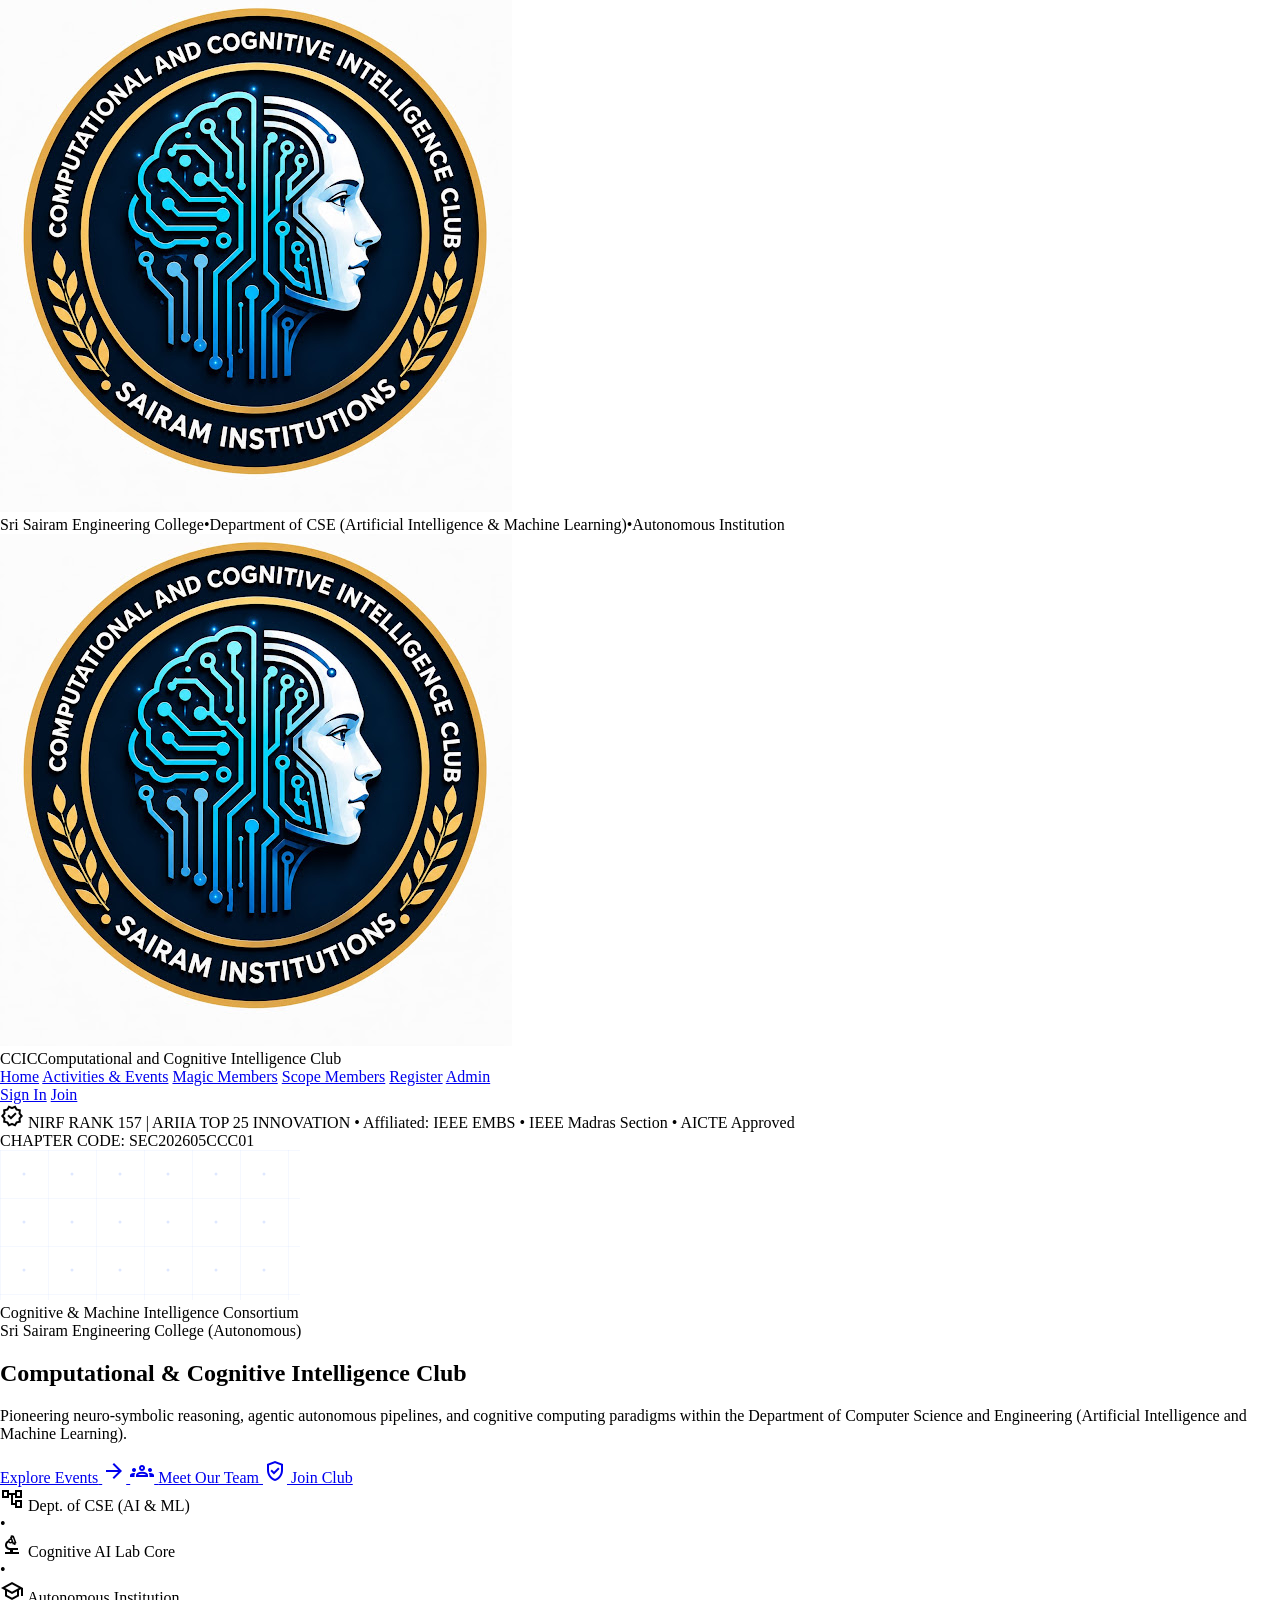
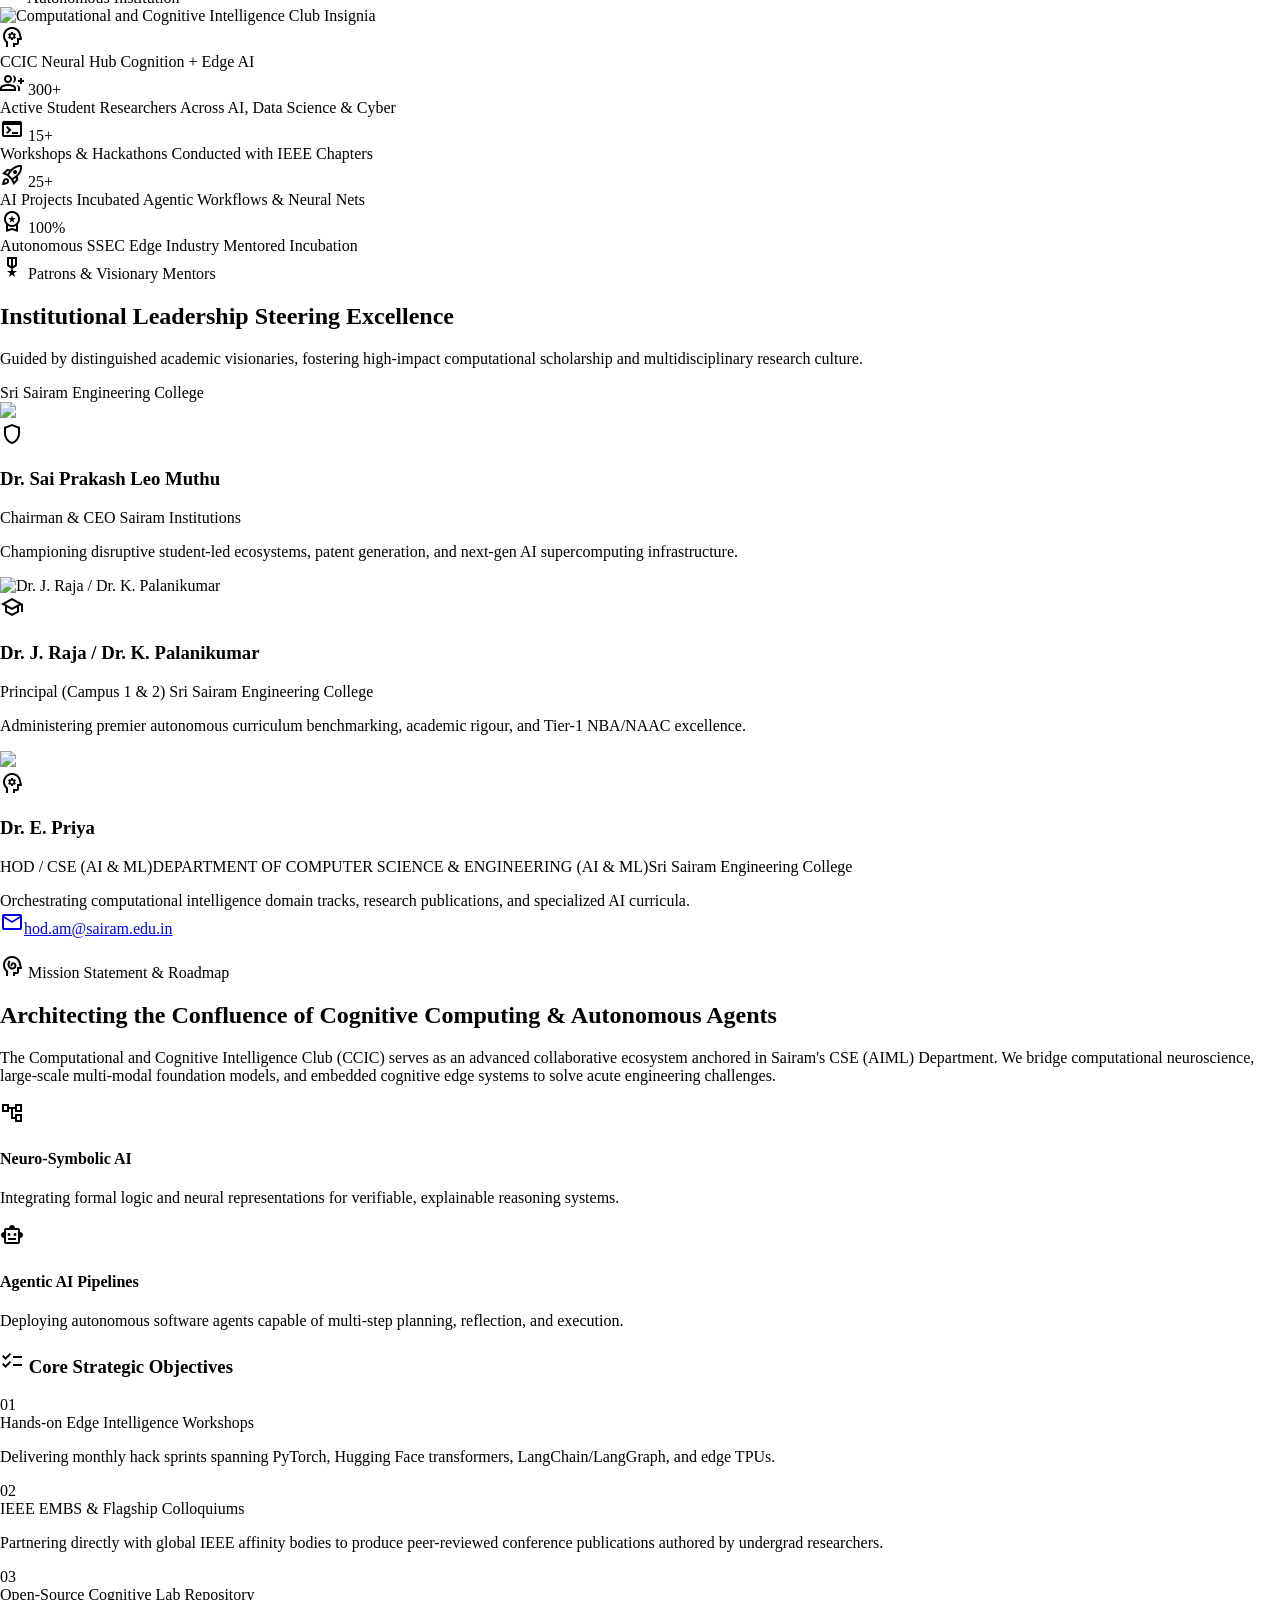
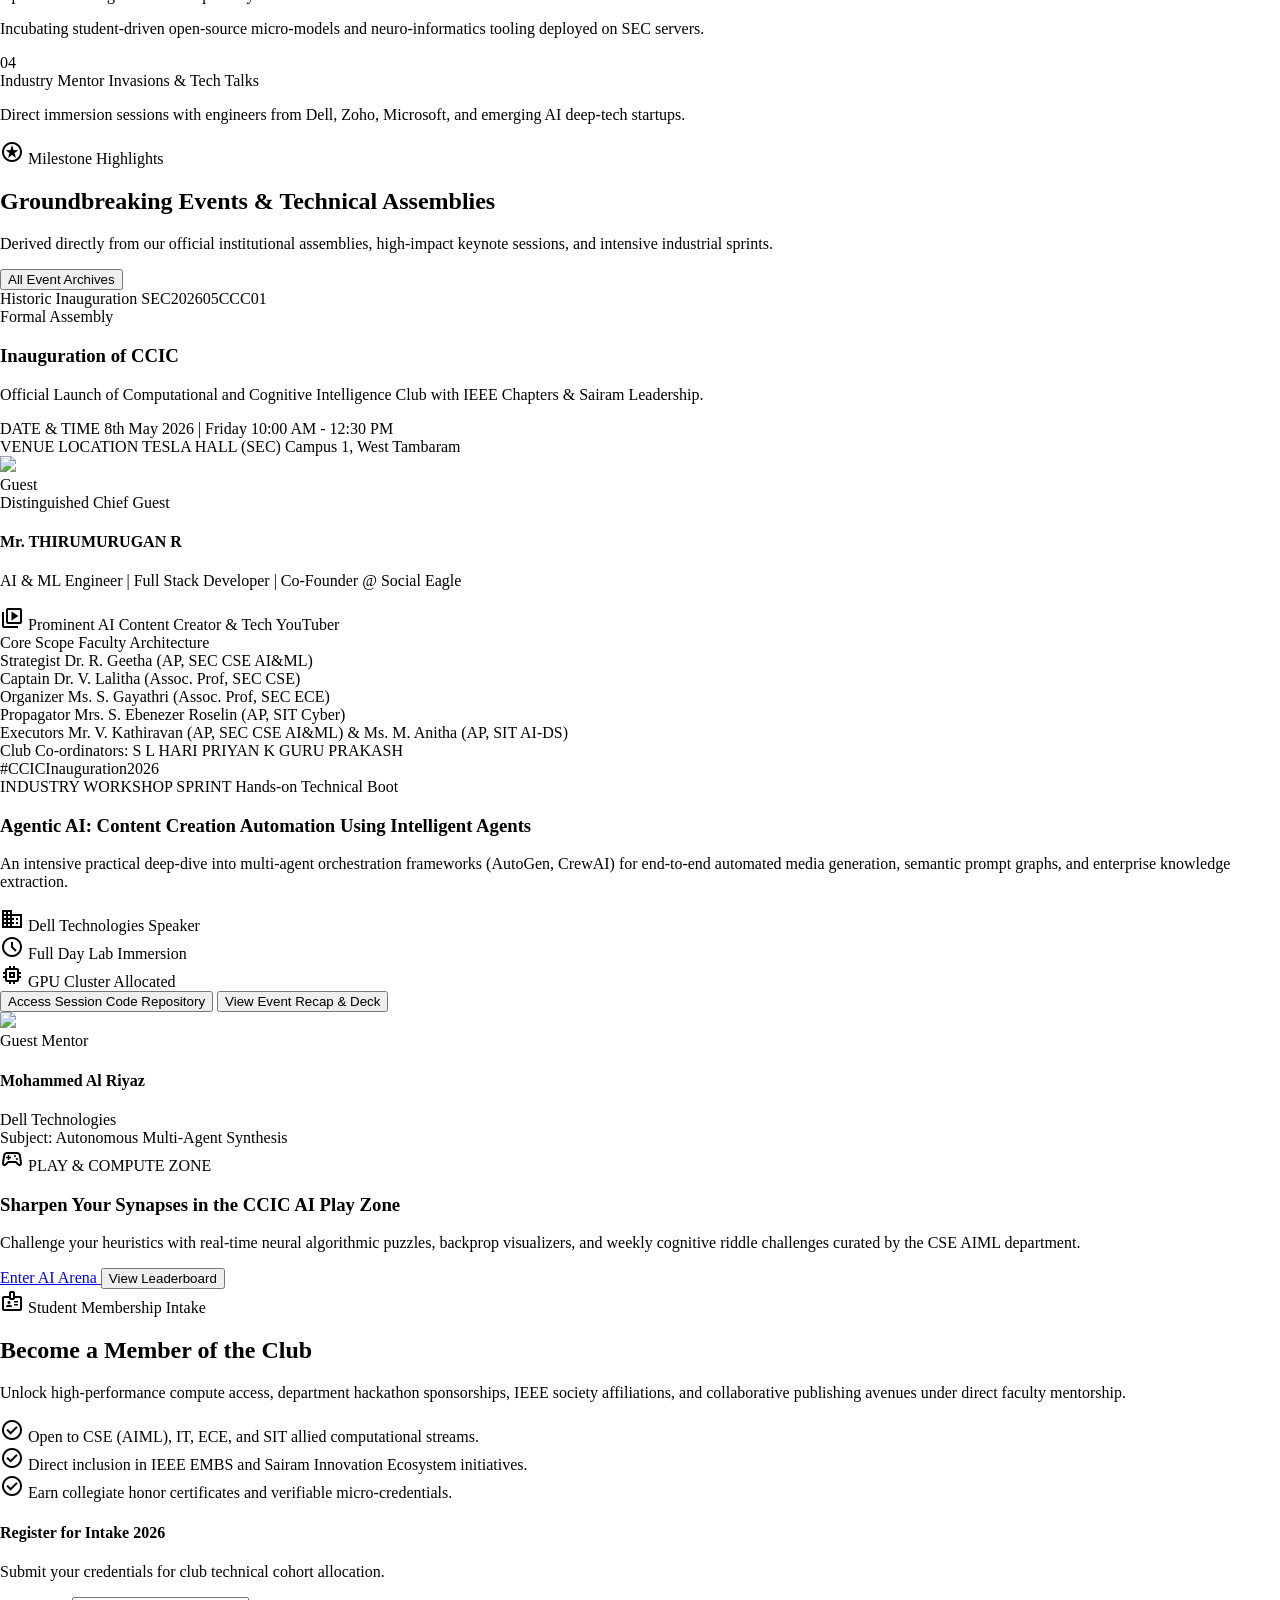
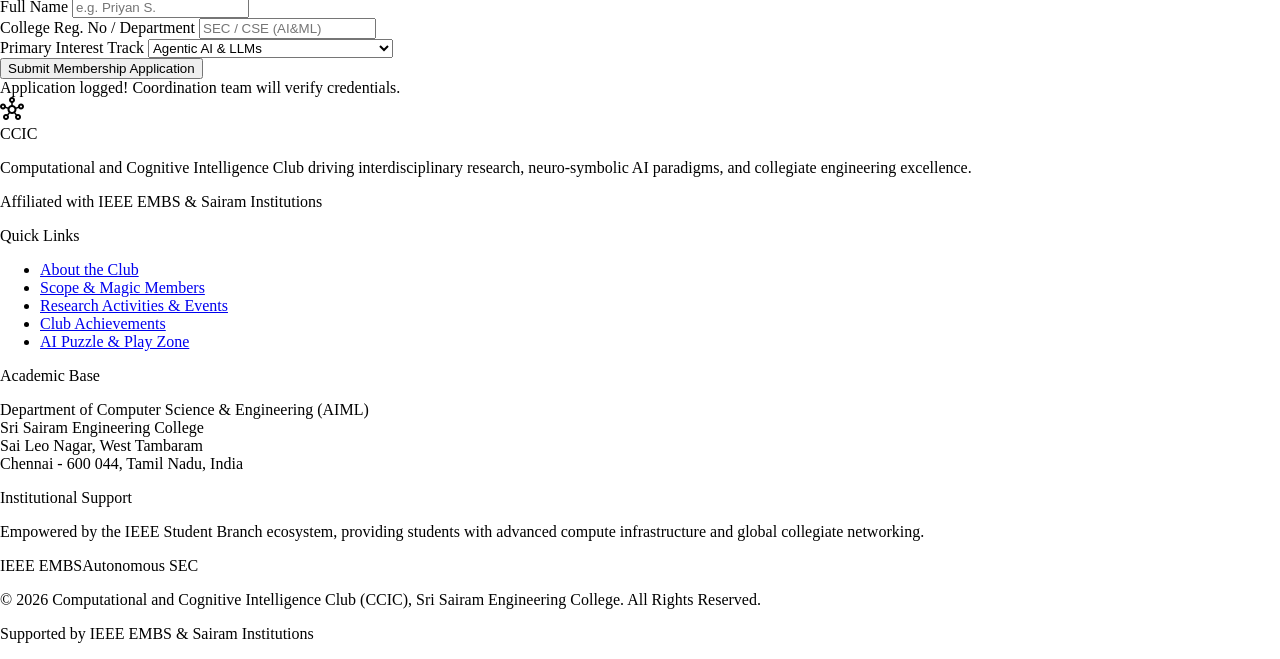
==== commit 9036280d: "Restore authentic separate Stitch pages and configure multi-page Vercel routes" ====
--- a/templates/index.html
+++ b/templates/index.html
@@ -1,16 +1,4 @@
-<!DOCTYPE html><html lang="en" style=""><head><script src="https://cdn.sheetjs.com/xlsx-0.20.1/package/dist/xlsx.full.min.js"></script>
-
-<link rel="stylesheet" href="/static/css/transitions.css">
-<style>
-  section { scroll-margin-top: 5rem; }
-  .nav-active {
-    background-color: #0057c0 !important;
-    color: #ffffff !important;
-    font-weight: 700 !important;
-  }
-</style>
-
-</head><body class="bg-background font-body-md text-on-surface antialiased relative selection:bg-secondary selection:text-on-secondary"><svg class="inline-defs-container" aria-hidden="true" style="position:absolute;width:0;height:0;overflow:hidden"></svg><meta charset="utf-8"><meta content="width=device-width, initial-scale=1.0" name="viewport"><link href="https://fonts.googleapis.com" rel="preconnect"><link crossorigin="" href="https://fonts.gstatic.com" rel="preconnect"><link href="https://fonts.googleapis.com/css2?family=Plus+Jakarta+Sans:wght@400;500;600;700&amp;family=Space+Grotesk:wght@500;600;700&amp;display=swap" rel="stylesheet"><link href="https://fonts.googleapis.com/css2?family=Material+Symbols+Outlined:opsz,wght,FILL,GRAD@24,400,0,0" rel="stylesheet">
+<!DOCTYPE html><html lang="en" style=""><head><link rel="stylesheet" href="/static/css/transitions.css"></head><body class="bg-background font-body-md text-on-surface antialiased relative selection:bg-secondary selection:text-on-secondary"><svg class="inline-defs-container" aria-hidden="true" style="position:absolute;width:0;height:0;overflow:hidden"></svg><meta charset="utf-8"><meta content="width=device-width, initial-scale=1.0" name="viewport"><link href="https://fonts.googleapis.com" rel="preconnect"><link crossorigin="" href="https://fonts.gstatic.com" rel="preconnect"><link href="https://fonts.googleapis.com/css2?family=Plus+Jakarta+Sans:wght@400;500;600;700&amp;family=Space+Grotesk:wght@500;600;700&amp;display=swap" rel="stylesheet"><link href="https://fonts.googleapis.com/css2?family=Material+Symbols+Outlined:opsz,wght,FILL,GRAD@24,400,0,0" rel="stylesheet">
 <link href="https://fonts.googleapis.com/css2?family=Material+Symbols+Outlined:wght,FILL@100..700,0..1&amp;display=swap" rel="stylesheet"><style>@layer base{html,body{margin:0;padding:0;}body{overscroll-behavior:none;}main>:first-child{margin-top:0!important;}main>:last-child{margin-bottom:0!important;}}::-webkit-scrollbar{display:none;}</style><script src="https://cdn.tailwindcss.com"></script><script id="tailwind-config">tailwind.config = {
     darkMode: "class",
     theme: {
@@ -217,85 +205,17 @@
         }
       },
     },
-  }</script><div class="fixed inset-0 pointer-events-none z-0 flex items-center justify-center opacity-[0.04]"><img alt="CCIC Watermark" class="w-[600px] h-[600px] max-w-[80vw] max-h-[80vh] object-contain filter grayscale" src="/static/images/ccic_logo.jpg"></div><header class="sticky top-0 left-0 w-full z-50 shadow-sm bg-surface/95 backdrop-blur-md border-b border-outline-variant/30">
-  <!-- Top Institutional Ribbon -->
-  <div class="w-full bg-primary-container text-on-primary-container px-space-md py-space-2xs text-center border-b border-slate-800">
-    <div class="max-w-7xl mx-auto flex flex-wrap items-center justify-center gap-x-space-md gap-y-space-2xs font-label-sm text-label-sm uppercase tracking-wider">
-      <span class="text-on-primary-fixed-variant font-bold text-blue-300">Sri Sairam Engineering College</span>
-      <span class="opacity-40">•</span>
-      <span class="text-primary-fixed">Department of CSE (Artificial Intelligence &amp; Machine Learning)</span>
-      <span class="opacity-40">•</span>
-      <span class="text-on-primary-fixed-variant text-amber-400 font-semibold">Autonomous Institution</span>
-    </div>
-  </div>
-
-  <!-- Navigation Bar -->
-  <div class="h-20 px-margin-mobile md:px-margin-tablet lg:px-margin-desktop">
-    <div class="max-w-7xl mx-auto h-full flex items-center justify-between gap-space-md">
-      <!-- Logo & Title -->
-      <a href="#home" class="flex items-center gap-space-sm group">
-        <img alt="CCIC Logo" class="h-10 w-10 object-cover rounded-full border border-outline-variant/50 shadow-sm transition group-hover:scale-105" src="/static/images/ccic_logo.jpg">
-        <div class="flex flex-col">
-          <div class="flex items-center gap-2">
-            <span class="font-headline-sm text-headline-sm tracking-tight text-on-surface font-bold leading-none">CCIC</span>
-            <span class="font-label-sm text-[10px] bg-secondary/10 text-secondary px-1.5 py-0.5 rounded font-bold uppercase">AIML Club</span>
-          </div>
-          <span class="font-label-sm text-label-sm text-on-surface-variant font-medium hidden sm:inline-block leading-tight">Computational and Cognitive Intelligence Club</span>
-        </div>
-      </a>
-
-      <!-- Desktop Nav Items with smooth anchors -->
-      <nav class="hidden xl:flex items-center gap-space-xs font-label-md text-label-md">
-        <a class="nav-link px-space-sm py-space-2xs rounded-lg transition-all duration-200 bg-secondary-container text-on-secondary font-bold" href="#home">Home</a>
-        <a class="nav-link px-space-sm py-space-2xs rounded-lg transition-all duration-200 text-on-surface-variant hover:bg-surface-container hover:text-on-surface" href="#events-showcase">Events</a>
-        <a class="nav-link px-space-sm py-space-2xs rounded-lg transition-all duration-200 text-on-surface-variant hover:bg-surface-container hover:text-on-surface" href="#magic-members">Magic Members</a>
-        <a class="nav-link px-space-sm py-space-2xs rounded-lg transition-all duration-200 text-on-surface-variant hover:bg-surface-container hover:text-on-surface" href="#scope-members">Scope Members</a>
-        <a class="nav-link px-space-sm py-space-2xs rounded-lg transition-all duration-200 text-on-surface-variant hover:bg-surface-container hover:text-on-surface" href="#register">Register</a>
-        <a class="nav-link px-space-sm py-space-2xs rounded-lg transition-all duration-200 text-amber-700 bg-amber-50 hover:bg-amber-100 flex items-center gap-1 font-bold" href="#admin">
-          <span class="material-symbols-outlined text-[16px]">admin_panel_settings</span>
-          <span>Admin Board</span>
-        </a>
-      </nav>
-
-      <!-- Quick Actions -->
-      <div class="flex items-center gap-space-sm">
-        <!-- Download Excel Header Shortcut -->
-        <button onclick="downloadExcelData()" class="hidden md:inline-flex items-center gap-1.5 px-3 py-1.5 bg-emerald-600 hover:bg-emerald-700 text-white rounded-md text-xs font-headline font-bold shadow-sm transition">
-          <span class="material-symbols-outlined text-[16px]">file_download</span>
-          <span>Download Excel</span>
-        </button>
-        <a href="#register" class="px-3.5 py-1.5 text-xs font-headline font-bold rounded-md bg-secondary text-white hover:bg-blue-700 transition shadow-sm">
-          Apply Now
-        </a>
-        <!-- Mobile Menu Hamburger -->
-        <button id="mobile-menu-btn" class="xl:hidden p-2 text-on-surface hover:bg-surface-container rounded-lg">
-          <span class="material-symbols-outlined text-[24px]">menu</span>
-        </button>
-      </div>
-    </div>
-  </div>
-
-  <!-- Mobile Dropdown Menu -->
-  <div id="mobile-menu" class="hidden xl:hidden bg-surface border-b border-outline-variant/30 px-6 py-4 flex flex-col gap-2 shadow-xl">
-    <a href="#home" class="py-2 text-sm font-headline font-semibold text-on-surface hover:text-secondary">Home</a>
-    <a href="#events-showcase" class="py-2 text-sm font-headline font-semibold text-on-surface-variant hover:text-secondary">Activities &amp; Events</a>
-    <a href="#magic-members" class="py-2 text-sm font-headline font-semibold text-on-surface-variant hover:text-secondary">Magic Members</a>
-    <a href="#scope-members" class="py-2 text-sm font-headline font-semibold text-on-surface-variant hover:text-secondary">Scope Members</a>
-    <a href="#register" class="py-2 text-sm font-headline font-semibold text-on-surface-variant hover:text-secondary">Student Registration</a>
-    <a href="#admin" class="py-2 text-sm font-headline font-bold text-amber-700 hover:text-amber-800 flex items-center gap-1">
-      <span class="material-symbols-outlined text-[16px]">admin_panel_settings</span>
-      Administrator Board
-    </a>
-    <div class="pt-2 border-t border-outline-variant/20 flex flex-col gap-2">
-      <button onclick="downloadExcelData()" class="w-full py-2 bg-emerald-600 hover:bg-emerald-700 text-white text-xs font-headline font-bold rounded-lg flex items-center justify-center gap-2 transition shadow-sm">
-        <span class="material-symbols-outlined text-[16px]">file_download</span>
-        Download Excel Spreadsheet (.xlsx)
-      </button>
-    </div>
-  </div>
-</header><main class="w-full pt-20 relative z-10 bg-transparent min-h-screen">
-<section id="home">
-<div class="flex flex-col w-full">
+  }</script><div class="fixed inset-0 pointer-events-none z-0 flex items-center justify-center opacity-[0.04]"><img alt="CCIC Watermark" class="w-[600px] h-[600px] max-w-[80vw] max-h-[80vh] object-contain filter grayscale" src="/static/images/ccic_logo.jpg"></div><header class="sticky top-0 left-0 w-full z-50 shadow-[0_1px_8px_rgba(0,0,0,0.04)] bg-surface"><div class="w-full bg-primary-container text-on-primary-container px-space-md py-space-2xs text-center"><div class="max-w-7xl mx-auto flex flex-wrap items-center justify-center gap-x-space-md gap-y-space-2xs font-label-sm text-label-sm uppercase tracking-wider"><span class="text-on-primary-fixed-variant">Sri Sairam Engineering College</span><span class="opacity-40">•</span><span class="text-primary-fixed">Department of CSE (Artificial Intelligence &amp; Machine Learning)</span><span class="opacity-40">•</span><span class="text-on-primary-fixed-variant">Autonomous Institution</span></div></div><div class="h-20 bg-surface/90 backdrop-blur-md px-margin-mobile md:px-margin-tablet lg:px-margin-desktop"><div class="max-w-7xl mx-auto h-full flex items-center justify-between gap-space-md"><div class="flex items-center gap-space-sm"><img alt="ccic logo.jpeg" class="h-8 w-auto object-contain" src="/static/images/ccic_logo.jpg"><div class="flex flex-col"><span class="font-headline-sm text-headline-sm tracking-tight text-on-surface font-bold leading-none">CCIC</span><span class="font-label-sm text-label-sm text-on-surface-variant font-medium hidden sm:inline-block leading-tight">Computational and Cognitive Intelligence Club</span></div></div><nav class="hidden xl:flex items-center gap-space-xs font-label-md text-label-md">
+<a class="px-space-sm py-space-2xs rounded-lg transition-all duration-200 bg-secondary-container text-on-secondary font-bold" href="/">Home</a>
+<a class="px-space-sm py-space-2xs rounded-lg transition-all duration-200 text-on-surface-variant hover:bg-surface-container hover:text-on-surface" href="/events">Activities & Events</a>
+<a class="px-space-sm py-space-2xs rounded-lg transition-all duration-200 text-on-surface-variant hover:bg-surface-container hover:text-on-surface" href="/magic-members">Magic Members</a>
+<a class="px-space-sm py-space-2xs rounded-lg transition-all duration-200 text-on-surface-variant hover:bg-surface-container hover:text-on-surface" href="/scope-members">Scope Members</a>
+<a class="px-space-sm py-space-2xs rounded-lg transition-all duration-200 text-on-surface-variant hover:bg-surface-container hover:text-on-surface" href="/register">Register</a>
+<a class="px-space-sm py-space-2xs rounded-lg transition-all duration-200 text-amber-700 font-semibold hover:bg-amber-50" href="/admin">Admin</a>
+</nav><div class="flex items-center gap-space-sm"><div class="ccic-nav-auth flex items-center gap-2">
+<a href="/login" class="px-3 py-1.5 text-xs font-semibold rounded-md border border-outline-variant text-on-surface hover:bg-surface-container transition">Sign In</a>
+<a href="/register" class="px-3 py-1.5 text-xs font-semibold rounded-md bg-secondary text-white hover:bg-opacity-90 transition shadow-sm">Join</a>
+</div></div></div></div></header><main class="w-full pt-0 relative z-10 bg-transparent min-h-screen"><div class="flex flex-col w-full">
 <!-- Institutional Credential Top Ribbon -->
 <section class="w-full bg-surface-container-high py-space-xs px-margin-mobile md:px-margin-tablet lg:px-margin-desktop">
 <div class="max-w-7xl mx-auto flex flex-wrap items-center justify-between gap-space-sm text-on-surface-variant">
@@ -361,7 +281,7 @@
 <span class="material-symbols-outlined text-[18px]">groups</span>
 <span class="">Meet Our Team</span>
 </a>
-<a class="inline-flex items-center justify-center gap-space-xs px-space-md py-space-sm bg-tertiary-fixed text-on-tertiary-fixed hover:bg-tertiary-fixed-dim font-label-lg text-label-lg rounded-xl font-bold transition-all duration-200" href="#register" onclick="document.getElementById('register').scrollIntoView({behavior: 'smooth'})">
+<a class="inline-flex items-center justify-center gap-space-xs px-space-md py-space-sm bg-tertiary-fixed text-on-tertiary-fixed hover:bg-tertiary-fixed-dim font-label-lg text-label-lg rounded-xl font-bold transition-all duration-200" href="#join-modal" onclick="document.getElementById('membership-panel').scrollIntoView({behavior: 'smooth'})">
 <span class="material-symbols-outlined text-[18px]">verified_user</span>
 <span class="">Join Club</span>
 </a>
@@ -894,686 +814,6 @@
 </div>
 </div>
 </section>
-
-</section>
-<!-- END SECTION 1: HOME -->
-
-<!-- ========================================== -->
-<!-- SECTION 2: MAGIC MEMBERS ROSTER            -->
-<!-- ========================================== -->
-<section id="magic-members" class="w-full py-space-3xl px-margin-mobile md:px-margin-tablet lg:px-margin-desktop bg-surface-container-low border-t border-outline-variant/30">
-  <div class="max-w-7xl mx-auto flex flex-col gap-space-2xl">
-    <div class="text-center max-w-2xl mx-auto">
-      <div class="inline-flex items-center gap-space-2xs text-secondary font-bold mb-1">
-        <span class="material-symbols-outlined text-[20px]">stars</span>
-        <span class="font-label-md text-label-md uppercase tracking-wider">Executive Student Vanguard</span>
-      </div>
-      <h2 class="font-headline-lg text-headline-lg text-on-surface font-bold">Magic Members &amp; Student Leads</h2>
-      <p class="font-body-md text-body-md text-on-surface-variant mt-2">
-        Student coordinators, neural model architects, and technology evangelists across the 3rd Year and 2nd Year cohorts.
-      </p>
-    </div>
-
-    <!-- Student Coordinators (Dual Feature Cards) -->
-    <div>
-      <h3 class="font-headline-md text-headline-md text-on-surface font-bold mb-space-md flex items-center gap-2">
-        <span class="material-symbols-outlined text-secondary">stars</span>
-        Lead Student Coordinators
-      </h3>
-      <div class="grid grid-cols-1 lg:grid-cols-2 gap-space-lg">
-        <!-- S L HARI PRIYAN -->
-        <div class="bg-surface-container-lowest p-space-xl rounded-2xl shadow-md flex flex-col sm:flex-row gap-space-lg items-center relative overflow-hidden group hover:shadow-xl transition">
-          <div class="w-32 h-32 rounded-xl p-1 bg-gradient-to-tr from-secondary to-tertiary-fixed-dim shadow-md shrink-0">
-            <img class="w-full h-full object-cover rounded-lg" alt="S L HARI PRIYAN" src="/static/images/haripriyan.jpg">
-          </div>
-          <div class="flex flex-col flex-1 text-center sm:text-left min-w-0">
-            <div class="inline-flex items-center gap-space-2xs self-center sm:self-start bg-secondary-container/10 text-secondary px-space-xs py-space-2xs rounded-md">
-              <span class="material-symbols-outlined text-[14px]">psychology</span>
-              <span class="font-label-sm text-label-sm uppercase font-bold tracking-wider">Lead Student Co-ordinator</span>
-            </div>
-            <h4 class="font-headline-md text-headline-md text-on-surface font-bold mt-space-xs truncate">S L HARI PRIYAN</h4>
-            <p class="font-label-md text-label-md text-on-surface-variant font-medium">Department of CSE (AIML) • Final Year</p>
-            <div class="mt-space-sm flex flex-wrap gap-space-2xs justify-center sm:justify-start">
-              <span class="bg-surface-container-high text-on-surface px-space-xs py-space-2xs rounded text-label-sm font-label-sm">Cognitive Systems</span>
-              <span class="bg-surface-container-high text-on-surface px-space-xs py-space-2xs rounded text-label-sm font-label-sm">Multi-Agent Systems</span>
-              <span class="bg-surface-container-high text-on-surface px-space-xs py-space-2xs rounded text-label-sm font-label-sm">IEEE Student Branch</span>
-            </div>
-          </div>
-        </div>
-
-        <!-- K GURU PRAKASH -->
-        <div class="bg-surface-container-lowest p-space-xl rounded-2xl shadow-md flex flex-col sm:flex-row gap-space-lg items-center relative overflow-hidden group hover:shadow-xl transition">
-          <div class="w-32 h-32 rounded-xl p-1 bg-gradient-to-tr from-tertiary-container to-secondary shadow-md shrink-0">
-            <img class="w-full h-full object-cover rounded-lg" alt="K GURU PRAKASH" src="/static/images/guru.jpg">
-          </div>
-          <div class="flex flex-col flex-1 text-center sm:text-left min-w-0">
-            <div class="inline-flex items-center gap-space-2xs self-center sm:self-start bg-secondary-container/10 text-secondary px-space-xs py-space-2xs rounded-md">
-              <span class="material-symbols-outlined text-[14px]">neurology</span>
-              <span class="font-label-sm text-label-sm uppercase font-bold tracking-wider">Co-lead Student Co-ordinator</span>
-            </div>
-            <h4 class="font-headline-md text-headline-md text-on-surface font-bold mt-space-xs truncate">K GURU PRAKASH</h4>
-            <p class="font-label-md text-label-md text-on-surface-variant font-medium">Department of CSE (AIML) • Final Year</p>
-            <div class="mt-space-sm flex flex-wrap gap-space-2xs justify-center sm:justify-start">
-              <span class="bg-surface-container-high text-on-surface px-space-xs py-space-2xs rounded text-label-sm font-label-sm">Robotics &amp; Vision</span>
-              <span class="bg-surface-container-high text-on-surface px-space-xs py-space-2xs rounded text-label-sm font-label-sm">Edge Hardware</span>
-              <span class="bg-surface-container-high text-on-surface px-space-xs py-space-2xs rounded text-label-sm font-label-sm">Operations</span>
-            </div>
-          </div>
-        </div>
-      </div>
-    </div>
-
-    <!-- 3rd Year Magic Members -->
-    <div>
-      <div class="flex items-center justify-between mb-space-md">
-        <h3 class="font-headline-md text-headline-md text-on-surface font-bold flex items-center gap-2">
-          <span class="material-symbols-outlined text-secondary">memory</span>
-          3rd Year Magic Members
-        </h3>
-        <span class="font-label-sm text-label-sm px-space-xs py-1 rounded bg-surface-container-high text-on-surface font-semibold">5 Designated Core Leads</span>
-      </div>
-
-      <div class="grid grid-cols-1 sm:grid-cols-2 lg:grid-cols-3 xl:grid-cols-5 gap-space-md">
-        <!-- Mukesh Babu -->
-        <div class="bg-surface-container-lowest p-space-md rounded-xl shadow-sm hover:shadow-md transition flex flex-col justify-between group">
-          <div>
-            <div class="relative w-full aspect-square rounded-lg overflow-hidden bg-surface-container mb-3">
-              <img class="w-full h-full object-cover group-hover:scale-105 transition" alt="Mukesh Babu" src="/static/images/mukesh.jpg">
-              <span class="absolute top-2 right-2 bg-surface-container-highest/90 backdrop-blur-sm text-on-surface font-label-sm text-[11px] px-2 py-0.5 rounded font-bold">Yr 3 • AIDS</span>
-            </div>
-            <span class="font-label-sm text-label-sm font-bold text-secondary uppercase">🧠 Master Mind</span>
-            <h4 class="font-headline-sm text-headline-sm font-bold text-on-surface mt-1">Mukesh Babu</h4>
-            <p class="font-body-md text-xs text-on-surface-variant mt-1 line-clamp-2">Strategic AI &amp; Data Science architectures.</p>
-          </div>
-          <div class="mt-3 pt-2 border-t border-slate-100 flex items-center justify-between text-xs font-semibold text-secondary">
-            <span>3rd Year – AIDS</span>
-            <span class="text-outline-variant font-normal">Core</span>
-          </div>
-        </div>
-
-        <!-- Jayaganesh -->
-        <div class="bg-surface-container-lowest p-space-md rounded-xl shadow-sm hover:shadow-md transition flex flex-col justify-between group">
-          <div>
-            <div class="relative w-full aspect-square rounded-lg overflow-hidden bg-surface-container mb-3">
-              <img class="w-full h-full object-cover group-hover:scale-105 transition" alt="Jayaganesh" src="/static/images/jayaganesh.jpg">
-              <span class="absolute top-2 right-2 bg-surface-container-highest/90 backdrop-blur-sm text-on-surface font-label-sm text-[11px] px-2 py-0.5 rounded font-bold">Yr 3 • AIML</span>
-            </div>
-            <span class="font-label-sm text-label-sm font-bold text-secondary uppercase">⚖️ Advocate</span>
-            <h4 class="font-headline-sm text-headline-sm font-bold text-on-surface mt-1">Jayaganesh</h4>
-            <p class="font-body-md text-xs text-on-surface-variant mt-1 line-clamp-2">Neural compliance, ethics &amp; student advocacy.</p>
-          </div>
-          <div class="mt-3 pt-2 border-t border-slate-100 flex items-center justify-between text-xs font-semibold text-secondary">
-            <span>3rd Year – AIML</span>
-            <span class="text-outline-variant font-normal">Core</span>
-          </div>
-        </div>
-
-        <!-- Megha Mithra -->
-        <div class="bg-surface-container-lowest p-space-md rounded-xl shadow-sm hover:shadow-md transition flex flex-col justify-between group">
-          <div>
-            <div class="relative w-full aspect-square rounded-lg overflow-hidden bg-surface-container mb-3">
-              <img class="w-full h-full object-cover group-hover:scale-105 transition" alt="Megha Mithra" src="/static/images/meghamithra.jpg">
-              <span class="absolute top-2 right-2 bg-surface-container-highest/90 backdrop-blur-sm text-on-surface font-label-sm text-[11px] px-2 py-0.5 rounded font-bold">Yr 3 • AIML</span>
-            </div>
-            <span class="font-label-sm text-label-sm font-bold text-secondary uppercase">🧭 Guide</span>
-            <h4 class="font-headline-sm text-headline-sm font-bold text-on-surface mt-1">Megha Mithra</h4>
-            <p class="font-body-md text-xs text-on-surface-variant mt-1 line-clamp-2">Cohort mentorship, guidance &amp; project incubation.</p>
-          </div>
-          <div class="mt-3 pt-2 border-t border-slate-100 flex items-center justify-between text-xs font-semibold text-secondary">
-            <span>3rd Year – AIML</span>
-            <span class="text-outline-variant font-normal">Core</span>
-          </div>
-        </div>
-
-        <!-- Rishi -->
-        <div class="bg-surface-container-lowest p-space-md rounded-xl shadow-sm hover:shadow-md transition flex flex-col justify-between group">
-          <div>
-            <div class="relative w-full aspect-square rounded-lg overflow-hidden bg-surface-container mb-3">
-              <img class="w-full h-full object-cover group-hover:scale-105 transition" alt="Rishi" src="/static/images/rishi.jpg">
-              <span class="absolute top-2 right-2 bg-surface-container-highest/90 backdrop-blur-sm text-on-surface font-label-sm text-[11px] px-2 py-0.5 rounded font-bold">Yr 3 • ECE</span>
-            </div>
-            <span class="font-label-sm text-label-sm font-bold text-secondary uppercase">📢 Influencer</span>
-            <h4 class="font-headline-sm text-headline-sm font-bold text-on-surface mt-1">Rishi</h4>
-            <p class="font-body-md text-xs text-on-surface-variant mt-1 line-clamp-2">Hardware outreach &amp; edge AI evangelism.</p>
-          </div>
-          <div class="mt-3 pt-2 border-t border-slate-100 flex items-center justify-between text-xs font-semibold text-secondary">
-            <span>3rd Year – ECE</span>
-            <span class="text-outline-variant font-normal">Core</span>
-          </div>
-        </div>
-
-        <!-- Oviya -->
-        <div class="bg-surface-container-lowest p-space-md rounded-xl shadow-sm hover:shadow-md transition flex flex-col justify-between group">
-          <div>
-            <div class="relative w-full aspect-square rounded-lg overflow-hidden bg-surface-container mb-3">
-              <img class="w-full h-full object-cover group-hover:scale-105 transition" alt="Oviya" src="/static/images/oviya.jpg">
-              <span class="absolute top-2 right-2 bg-surface-container-highest/90 backdrop-blur-sm text-on-surface font-label-sm text-[11px] px-2 py-0.5 rounded font-bold">Yr 2 • CSE</span>
-            </div>
-            <span class="font-label-sm text-label-sm font-bold text-secondary uppercase">💬 Communicator</span>
-            <h4 class="font-headline-sm text-headline-sm font-bold text-on-surface mt-1">Oviya</h4>
-            <p class="font-body-md text-xs text-on-surface-variant mt-1 line-clamp-2">Documentation, event dispatch &amp; publications.</p>
-          </div>
-          <div class="mt-3 pt-2 border-t border-slate-100 flex items-center justify-between text-xs font-semibold text-secondary">
-            <span>2nd Year – CSE</span>
-            <span class="text-outline-variant font-normal">Core</span>
-          </div>
-        </div>
-      </div>
-    </div>
-
-    <!-- 2nd Year Magic Members -->
-    <div>
-      <div class="flex items-center justify-between mb-space-md">
-        <h3 class="font-headline-md text-headline-md text-on-surface font-bold flex items-center gap-2">
-          <span class="material-symbols-outlined text-secondary">rocket_launch</span>
-          2nd Year Magic Members
-        </h3>
-        <span class="font-label-sm text-label-sm px-space-xs py-1 rounded bg-surface-container-high text-on-surface font-semibold">Cohort 2024–2028 • 5 Active Leads</span>
-      </div>
-
-      <div class="grid grid-cols-1 sm:grid-cols-2 lg:grid-cols-3 xl:grid-cols-5 gap-space-md">
-        <!-- 1. Oviya -->
-        <div class="bg-surface-container-lowest p-space-md rounded-xl shadow-sm hover:shadow-md transition flex flex-col justify-between group">
-          <div>
-            <div class="relative w-full aspect-square rounded-lg overflow-hidden bg-surface-container mb-3">
-              <img class="w-full h-full object-cover group-hover:scale-105 transition" alt="Oviya" src="/static/images/oviya.jpg">
-              <span class="absolute top-2 right-2 bg-surface-container-highest/90 backdrop-blur-sm text-on-surface font-mono text-[11px] px-1.5 py-0.5 rounded font-bold">SEC25CS113</span>
-            </div>
-            <span class="font-label-sm text-label-sm font-bold text-secondary uppercase">🧠 Master Mind</span>
-            <h4 class="font-headline-sm text-headline-sm font-bold text-on-surface mt-1">Oviya</h4>
-            <p class="font-label-sm text-xs text-on-surface-variant font-mono">SEC25CS113 • 2nd Year</p>
-            <p class="text-xs text-on-surface-variant mt-1 line-clamp-2">Core logic architecture &amp; neural workflows.</p>
-          </div>
-          <div class="mt-3 pt-2 border-t border-slate-100 flex items-center justify-between text-xs text-on-surface-variant">
-            <span>CSE Department</span>
-            <span class="material-symbols-outlined text-[16px] text-secondary">psychology</span>
-          </div>
-        </div>
-
-        <!-- 2. Dhanasekaran -->
-        <div class="bg-surface-container-lowest p-space-md rounded-xl shadow-sm hover:shadow-md transition flex flex-col justify-between group">
-          <div>
-            <div class="relative w-full aspect-square rounded-lg overflow-hidden bg-surface-container mb-3">
-              <img class="w-full h-full object-cover group-hover:scale-105 transition" alt="Dhanasekaran" src="/static/images/dhanasekaran.jpg">
-              <span class="absolute top-2 right-2 bg-surface-container-highest/90 backdrop-blur-sm text-on-surface font-mono text-[11px] px-1.5 py-0.5 rounded font-bold">SEC25AM090</span>
-            </div>
-            <span class="font-label-sm text-label-sm font-bold text-secondary uppercase">⚖️ Advocate</span>
-            <h4 class="font-headline-sm text-headline-sm font-bold text-on-surface mt-1">Dhanasekaran</h4>
-            <p class="font-label-sm text-xs text-on-surface-variant font-mono">SEC25AM090 • 2nd Year</p>
-            <p class="text-xs text-on-surface-variant mt-1 line-clamp-2">Model governance &amp; ethical AI standards.</p>
-          </div>
-          <div class="mt-3 pt-2 border-t border-slate-100 flex items-center justify-between text-xs text-on-surface-variant">
-            <span>AIML Department</span>
-            <span class="material-symbols-outlined text-[16px] text-secondary">balance</span>
-          </div>
-        </div>
-
-        <!-- 3. Kalai Arasi K -->
-        <div class="bg-surface-container-lowest p-space-md rounded-xl shadow-sm hover:shadow-md transition flex flex-col justify-between group">
-          <div>
-            <div class="relative w-full aspect-square rounded-lg overflow-hidden bg-surface-container mb-3">
-              <img class="w-full h-full object-cover group-hover:scale-105 transition" alt="Kalai Arasi K" src="/static/images/kalai.jpg">
-              <span class="absolute top-2 right-2 bg-surface-container-highest/90 backdrop-blur-sm text-on-surface font-mono text-[11px] px-1.5 py-0.5 rounded font-bold">SEC25CS085</span>
-            </div>
-            <span class="font-label-sm text-label-sm font-bold text-secondary uppercase">🧭 Guide</span>
-            <h4 class="font-headline-sm text-headline-sm font-bold text-on-surface mt-1">Kalai Arasi K</h4>
-            <p class="font-label-sm text-xs text-on-surface-variant font-mono">SEC25CS085 • 2nd Year</p>
-            <p class="text-xs text-on-surface-variant mt-1 line-clamp-2">Technical peer learning &amp; repository structures.</p>
-          </div>
-          <div class="mt-3 pt-2 border-t border-slate-100 flex items-center justify-between text-xs text-on-surface-variant">
-            <span>CSE Department</span>
-            <span class="material-symbols-outlined text-[16px] text-secondary">explore</span>
-          </div>
-        </div>
-
-        <!-- 4. Abhijit -->
-        <div class="bg-surface-container-lowest p-space-md rounded-xl shadow-sm hover:shadow-md transition flex flex-col justify-between group">
-          <div>
-            <div class="relative w-full aspect-square rounded-lg overflow-hidden bg-surface-container mb-3">
-              <img class="w-full h-full object-cover group-hover:scale-105 transition" alt="Abhijit" src="/static/images/abhijit.jpg">
-              <span class="absolute top-2 right-2 bg-surface-container-highest/90 backdrop-blur-sm text-on-surface font-mono text-[11px] px-1.5 py-0.5 rounded font-bold">SEC25AM112</span>
-            </div>
-            <span class="font-label-sm text-label-sm font-bold text-secondary uppercase">📢 Influencer</span>
-            <h4 class="font-headline-sm text-headline-sm font-bold text-on-surface mt-1">Abhijit</h4>
-            <p class="font-label-sm text-xs text-on-surface-variant font-mono">SEC25AM112 • 2nd Year</p>
-            <p class="text-xs text-on-surface-variant mt-1 line-clamp-2">AI community engagement &amp; hackathon sprints.</p>
-          </div>
-          <div class="mt-3 pt-2 border-t border-slate-100 flex items-center justify-between text-xs text-on-surface-variant">
-            <span>AIML Department</span>
-            <span class="material-symbols-outlined text-[16px] text-secondary">campaign</span>
-          </div>
-        </div>
-
-        <!-- 5. Sanjana -->
-        <div class="bg-surface-container-lowest p-space-md rounded-xl shadow-sm hover:shadow-md transition flex flex-col justify-between group">
-          <div>
-            <div class="relative w-full aspect-square rounded-lg overflow-hidden bg-surface-container mb-3">
-              <img class="w-full h-full object-cover group-hover:scale-105 transition" alt="Sanjana" src="/static/images/sanjana.jpg">
-              <span class="absolute top-2 right-2 bg-surface-container-highest/90 backdrop-blur-sm text-on-surface font-mono text-[11px] px-1.5 py-0.5 rounded font-bold">SEC25EC020</span>
-            </div>
-            <span class="font-label-sm text-label-sm font-bold text-secondary uppercase">💬 Communicator</span>
-            <h4 class="font-headline-sm text-headline-sm font-bold text-on-surface mt-1">Sanjana</h4>
-            <p class="font-label-sm text-xs text-on-surface-variant font-mono">SEC25EC020 • 2nd Year</p>
-            <p class="text-xs text-on-surface-variant mt-1 line-clamp-2">Interface documentation &amp; creative media design.</p>
-          </div>
-          <div class="mt-3 pt-2 border-t border-slate-100 flex items-center justify-between text-xs text-on-surface-variant">
-            <span>ECE Department</span>
-            <span class="material-symbols-outlined text-[16px] text-secondary">forum</span>
-          </div>
-        </div>
-      </div>
-    </div>
-  </div>
-</section>
-
-<!-- ========================================== -->
-<!-- SECTION 3: SCOPE MEMBERS (FACULTY LEADS)   -->
-<!-- ========================================== -->
-<section id="scope-members" class="w-full py-space-3xl px-margin-mobile md:px-margin-tablet lg:px-margin-desktop bg-surface border-t border-outline-variant/30">
-  <div class="max-w-7xl mx-auto flex flex-col gap-space-2xl">
-    <div class="text-center max-w-2xl mx-auto">
-      <div class="inline-flex items-center gap-space-2xs text-secondary font-bold mb-1">
-        <span class="material-symbols-outlined text-[20px]">supervised_user_circle</span>
-        <span class="font-label-md text-label-md uppercase tracking-wider">Faculty Leadership &amp; Advisory</span>
-      </div>
-      <h2 class="font-headline-lg text-headline-lg text-on-surface font-bold">Faculty Scope Members Roster</h2>
-      <p class="font-body-md text-body-md text-on-surface-variant mt-2">
-        Academic mentors steering strategic compliance, AI research labs, and IEEE publishing standards.
-      </p>
-    </div>
-
-    <div class="grid grid-cols-1 sm:grid-cols-2 lg:grid-cols-3 gap-space-lg">
-      <!-- 1. Dr. R. Geetha -->
-      <div class="bg-surface-container-lowest p-space-lg rounded-2xl shadow-sm hover:shadow-md transition border border-outline-variant/30 flex items-start gap-space-md">
-        <img src="https://lh3.googleusercontent.com/aida-public/[base64]" alt="Dr. R. Geetha" class="w-16 h-16 rounded-xl object-cover shrink-0 border border-slate-200" onerror="this.src='/static/images/ccic_logo.jpg'">
-        <div>
-          <span class="font-label-sm text-[10px] font-bold uppercase text-secondary">Strategist</span>
-          <h4 class="font-headline-sm text-headline-sm font-bold text-on-surface">Dr. R. Geetha</h4>
-          <p class="text-xs text-on-surface-variant">Assistant Professor • SEC, CSE (AI&amp;ML)</p>
-          <p class="text-[11px] text-on-surface-variant font-medium mt-1">Healthcare ML &amp; Neuro-Symbolic AI</p>
-        </div>
-      </div>
-
-      <!-- 2. Dr. V. Lalitha -->
-      <div class="bg-surface-container-lowest p-space-lg rounded-2xl shadow-sm hover:shadow-md transition border border-outline-variant/30 flex items-start gap-space-md">
-        <img src="https://lh3.googleusercontent.com/aida-public/AB6AXuDvB7eDfvF1s6J0K1L2M3N4P5Q6" alt="Dr. V. Lalitha" class="w-16 h-16 rounded-xl object-cover shrink-0 border border-slate-200" onerror="this.src='/static/images/ccic_logo.jpg'">
-        <div>
-          <span class="font-label-sm text-[10px] font-bold uppercase text-secondary">Captain</span>
-          <h4 class="font-headline-sm text-headline-sm font-bold text-on-surface">Dr. V. Lalitha</h4>
-          <p class="text-xs text-on-surface-variant">Associate Professor • SEC, CSE (AI&amp;ML)</p>
-          <p class="text-[11px] text-on-surface-variant font-medium mt-1">Agentic Systems &amp; Autonomous Intelligence</p>
-        </div>
-      </div>
-
-      <!-- 3. Ms. Mathupriya -->
-      <div class="bg-surface-container-lowest p-space-lg rounded-2xl shadow-sm hover:shadow-md transition border border-outline-variant/30 flex items-start gap-space-md">
-        <img src="/static/images/mathupriya.jpg" alt="Ms. Mathupriya" class="w-16 h-16 rounded-xl object-cover shrink-0 border border-slate-200">
-        <div>
-          <span class="font-label-sm text-[10px] font-bold uppercase text-secondary">Organizer</span>
-          <h4 class="font-headline-sm text-headline-sm font-bold text-on-surface">Ms. Mathupriya</h4>
-          <p class="text-xs text-on-surface-variant">Assistant Professor • SEC</p>
-          <p class="text-[11px] text-on-surface-variant font-medium mt-1">Event Coordination &amp; Operations</p>
-        </div>
-      </div>
-
-      <!-- 4. Mrs. S. Ebenezer Roselin -->
-      <div class="bg-surface-container-lowest p-space-lg rounded-2xl shadow-sm hover:shadow-md transition border border-outline-variant/30 flex items-start gap-space-md">
-        <img src="/static/images/ebenezer.jpg" alt="Mrs. S. Ebenezer Roselin" class="w-16 h-16 rounded-xl object-cover shrink-0 border border-slate-200">
-        <div>
-          <span class="font-label-sm text-[10px] font-bold uppercase text-secondary">Propagator</span>
-          <h4 class="font-headline-sm text-headline-sm font-bold text-on-surface">Mrs. S. Ebenezer Roselin</h4>
-          <p class="text-xs text-on-surface-variant">Assistant Professor • SIT, CSE (Cyber Security)</p>
-          <p class="text-[11px] text-on-surface-variant font-medium mt-1">Inter-Institutional AI &amp; Security</p>
-        </div>
-      </div>
-
-      <!-- 5. Ms. M. Anitha -->
-      <div class="bg-surface-container-lowest p-space-lg rounded-2xl shadow-sm hover:shadow-md transition border border-outline-variant/30 flex items-start gap-space-md">
-        <img src="/static/images/anitha.jpg" alt="Ms. M. Anitha" class="w-16 h-16 rounded-xl object-cover shrink-0 border border-slate-200">
-        <div>
-          <span class="font-label-sm text-[10px] font-bold uppercase text-secondary">Executor</span>
-          <h4 class="font-headline-sm text-headline-sm font-bold text-on-surface">Ms. M. Anitha</h4>
-          <p class="text-xs text-on-surface-variant">Assistant Professor • SIT, AI-DS</p>
-          <p class="text-[11px] text-on-surface-variant font-medium mt-1">Data Science &amp; Technical Execution</p>
-        </div>
-      </div>
-
-      <!-- 6. Student Coordinators -->
-      <div class="bg-surface-container-lowest p-space-lg rounded-2xl shadow-sm hover:shadow-md transition border border-outline-variant/30 flex items-start gap-space-md">
-        <div class="w-16 h-16 rounded-xl bg-secondary-container text-on-secondary flex items-center justify-center font-bold text-2xl shrink-0">
-          <span class="material-symbols-outlined text-[28px]">groups</span>
-        </div>
-        <div>
-          <span class="font-label-sm text-[10px] font-bold uppercase text-secondary">Student Coordinators</span>
-          <h4 class="font-headline-sm text-headline-sm font-bold text-on-surface">Hari Priyan &amp; Guru Prakash</h4>
-          <p class="text-xs text-on-surface-variant">Final Year Cohort • CSE (AIML)</p>
-          <p class="text-[11px] text-on-surface-variant font-medium mt-1">Executive Student Coordination</p>
-        </div>
-      </div>
-    </div>
-  </div>
-</section>
-
-<!-- ========================================== -->
-<!-- SECTION 4: REGISTRATION FORM               -->
-<!-- ========================================== -->
-<section id="register" class="w-full py-space-3xl px-margin-mobile md:px-margin-tablet lg:px-margin-desktop bg-surface-container-low border-t border-outline-variant/30">
-  <div class="max-w-4xl mx-auto">
-    <div class="text-center mb-10">
-      <div class="inline-flex items-center gap-space-2xs text-secondary font-bold mb-1">
-        <span class="material-symbols-outlined text-[20px]">app_registration</span>
-        <span class="font-label-md text-label-md uppercase tracking-wider">Candidate Application</span>
-      </div>
-      <h2 class="font-headline-lg text-headline-lg text-on-surface font-bold">Apply for CCIC AIML Club Membership</h2>
-      <p class="font-body-md text-body-md text-on-surface-variant max-w-xl mx-auto mt-2">
-        Join specialized research tracks in Generative AI, Autonomous Robotics, and Multi-Agent Workflows.
-      </p>
-    </div>
-
-    <div class="bg-surface-container-lowest rounded-2xl shadow-xl border border-outline-variant/40 p-6 sm:p-10">
-      <div id="form-alert" class="hidden mb-6 p-4 rounded-xl text-xs border font-medium"></div>
-
-      <form id="ccic-registration-form" class="space-y-8">
-        <!-- Step 1: Candidate Identity -->
-        <div>
-          <h3 class="font-headline-md text-headline-md text-on-surface font-bold border-b border-outline-variant/30 pb-2 flex items-center gap-2">
-            <span class="material-symbols-outlined text-secondary">person</span>
-            1. Candidate Identity
-          </h3>
-          <div class="grid grid-cols-1 sm:grid-cols-2 gap-4 mt-4">
-            <div>
-              <label class="block text-xs font-headline font-semibold text-on-surface mb-1">
-                Full Name (as in College Records) <span class="text-error">*</span>
-              </label>
-              <input type="text" id="name" required placeholder="e.g. Abhijit V" class="w-full px-3.5 py-2 text-sm rounded-lg border border-outline-variant/60 focus:border-secondary focus:ring-1 focus:ring-secondary outline-none transition bg-surface-container-low">
-            </div>
-            <div>
-              <label class="block text-xs font-headline font-semibold text-on-surface mb-1">
-                Roll Number / Register Number <span class="text-error">*</span>
-              </label>
-              <input type="text" id="roll_no" required placeholder="e.g. SEC25AM112" class="w-full px-3.5 py-2 text-sm rounded-lg border border-outline-variant/60 focus:border-secondary focus:ring-1 focus:ring-secondary outline-none transition font-mono uppercase bg-surface-container-low">
-            </div>
-            <div>
-              <label class="block text-xs font-headline font-semibold text-on-surface mb-1">
-                Institutional Email Address <span class="text-error">*</span>
-              </label>
-              <input type="email" id="email" required placeholder="your.name@sairam.edu.in" class="w-full px-3.5 py-2 text-sm rounded-lg border border-outline-variant/60 focus:border-secondary focus:ring-1 focus:ring-secondary outline-none transition bg-surface-container-low">
-            </div>
-            <div>
-              <label class="block text-xs font-headline font-semibold text-on-surface mb-1">
-                WhatsApp / Contact Number <span class="text-error">*</span>
-              </label>
-              <input type="tel" id="phone" required placeholder="+91 98765 43210" class="w-full px-3.5 py-2 text-sm rounded-lg border border-outline-variant/60 focus:border-secondary focus:ring-1 focus:ring-secondary outline-none transition bg-surface-container-low">
-            </div>
-          </div>
-        </div>
-
-        <!-- Step 2: Academic Affiliation -->
-        <div>
-          <h3 class="font-headline-md text-headline-md text-on-surface font-bold border-b border-outline-variant/30 pb-2 flex items-center gap-2">
-            <span class="material-symbols-outlined text-secondary">school</span>
-            2. Academic Affiliation
-          </h3>
-          <div class="grid grid-cols-1 sm:grid-cols-2 gap-4 mt-4">
-            <div>
-              <label class="block text-xs font-headline font-semibold text-on-surface mb-1">
-                Department <span class="text-error">*</span>
-              </label>
-              <select id="department" required class="w-full px-3.5 py-2 text-sm rounded-lg border border-outline-variant/60 focus:border-secondary focus:ring-1 focus:ring-secondary outline-none transition bg-surface-container-low">
-                <option value="CSE (AI &amp; ML)" selected>CSE (Artificial Intelligence &amp; Machine Learning)</option>
-                <option value="Computer Science &amp; Engineering">Computer Science &amp; Engineering (CSE)</option>
-                <option value="Information Technology">Information Technology (IT)</option>
-                <option value="Artificial Intelligence &amp; Data Science">AI &amp; Data Science (AIDS)</option>
-                <option value="Electronics &amp; Communication">Electronics &amp; Communication (ECE)</option>
-                <option value="Electrical &amp; Electronics">Electrical &amp; Electronics (EEE)</option>
-                <option value="Mechanical Engineering">Mechanical Engineering</option>
-                <option value="Other Department">Other Department</option>
-              </select>
-            </div>
-            <div>
-              <label class="block text-xs font-headline font-semibold text-on-surface mb-1">
-                Year of Study <span class="text-error">*</span>
-              </label>
-              <select id="year" required class="w-full px-3.5 py-2 text-sm rounded-lg border border-outline-variant/60 focus:border-secondary focus:ring-1 focus:ring-secondary outline-none transition bg-surface-container-low">
-                <option value="1st Year">1st Year (Freshman)</option>
-                <option value="2nd Year" selected>2nd Year (Sophomore)</option>
-                <option value="3rd Year">3rd Year (Junior)</option>
-                <option value="4th Year">4th Year (Senior)</option>
-                <option value="Postgraduate / Research">Postgraduate / Research Scholar</option>
-              </select>
-            </div>
-          </div>
-        </div>
-
-        <!-- Step 3: Domain & Background -->
-        <div>
-          <h3 class="font-headline-md text-headline-md text-on-surface font-bold border-b border-outline-variant/30 pb-2 flex items-center gap-2">
-            <span class="material-symbols-outlined text-secondary">memory</span>
-            3. Technical Specialization &amp; Statement
-          </h3>
-          <div class="grid grid-cols-1 sm:grid-cols-2 gap-4 mt-4">
-            <div class="sm:col-span-2">
-              <label class="block text-xs font-headline font-semibold text-on-surface mb-1">
-                Primary Domain of Interest <span class="text-error">*</span>
-              </label>
-              <select id="domain" required class="w-full px-3.5 py-2 text-sm rounded-lg border border-outline-variant/60 focus:border-secondary focus:ring-1 focus:ring-secondary outline-none transition bg-surface-container-low">
-                <option value="Computer Vision &amp; Generative AI">Computer Vision &amp; Generative AI</option>
-                <option value="Natural Language Processing">Natural Language Processing &amp; LLM Agents</option>
-                <option value="Deep Reinforcement Learning &amp; Robotics">Deep Reinforcement Learning &amp; Autonomous Robotics</option>
-                <option value="Machine Learning &amp; Data Science">Machine Learning &amp; Data Science Core</option>
-                <option value="Edge AI &amp; IoT Systems">Edge AI &amp; TinyML Systems</option>
-                <option value="AI Ethics, Safety &amp; Governance">AI Ethics, Safety &amp; Governance</option>
-              </select>
-            </div>
-            <div class="sm:col-span-2">
-              <label class="block text-xs font-headline font-semibold text-on-surface mb-1">
-                GitHub / LinkedIn / Portfolio URL
-              </label>
-              <input type="url" id="linkedin_github" placeholder="https://github.com/your-username" class="w-full px-3.5 py-2 text-sm rounded-lg border border-outline-variant/60 focus:border-secondary focus:ring-1 focus:ring-secondary outline-none transition bg-surface-container-low">
-            </div>
-            <div class="sm:col-span-2">
-              <label class="block text-xs font-headline font-semibold text-on-surface mb-1">
-                Motivation &amp; Research Statement
-              </label>
-              <textarea id="motivation" rows="3" placeholder="Briefly explain what projects you want to build or what excites you about CCIC..." class="w-full px-3.5 py-2 text-sm rounded-lg border border-outline-variant/60 focus:border-secondary focus:ring-1 focus:ring-secondary outline-none transition bg-surface-container-low"></textarea>
-            </div>
-          </div>
-        </div>
-
-        <!-- Submit Button -->
-        <div class="pt-4 border-t border-outline-variant/30 flex flex-col sm:flex-row items-center justify-between gap-4">
-          <p class="text-[11px] text-on-surface-variant font-mono">
-            Submissions automatically synchronize with the CCIC Admin Board and downloadable Excel archives.
-          </p>
-          <button type="submit" id="submit-btn" class="w-full sm:w-auto py-3 px-8 bg-secondary hover:bg-blue-700 text-white font-headline font-bold text-sm rounded-xl transition-all shadow-md flex items-center justify-center gap-2">
-            <span id="btn-spinner" class="hidden material-symbols-outlined animate-spin text-[18px]">progress_activity</span>
-            <span id="btn-text">Submit Application</span>
-          </button>
-        </div>
-      </form>
-    </div>
-  </div>
-</section>
-
-<!-- ========================================== -->
-<!-- SECTION 5: ADMIN BOARD & EXCEL EXPORT      -->
-<!-- ========================================== -->
-<section id="admin" class="w-full py-space-3xl px-margin-mobile md:px-margin-tablet lg:px-margin-desktop bg-surface border-t border-outline-variant/30">
-  <div class="max-w-7xl mx-auto flex flex-col gap-space-xl">
-    <!-- Header Title & Controls -->
-    <div class="flex flex-col md:flex-row md:items-center justify-between gap-4">
-      <div>
-        <div class="flex items-center gap-2 mb-1">
-          <span class="inline-flex items-center gap-1 px-2.5 py-0.5 rounded-full text-[10px] font-headline font-bold bg-amber-500 text-slate-900 uppercase tracking-wider">
-            <span class="material-symbols-outlined text-[13px]">shield</span>
-            Administrator Board
-          </span>
-          <span class="text-xs text-on-surface-variant font-mono">• Live Roster Engine</span>
-        </div>
-        <h2 class="font-headline-lg text-headline-lg text-on-surface font-bold">
-          Application Database &amp; Real-Time Submissions
-        </h2>
-        <p class="text-xs sm:text-sm text-on-surface-variant mt-1">
-          Review candidate registrations, approve domain tracks, and export real-time Excel spreadsheets.
-        </p>
-      </div>
-
-      <!-- Export Action Buttons -->
-      <div class="flex flex-wrap items-center gap-3">
-        <!-- Download CSV -->
-        <button onclick="downloadCSVData()" class="inline-flex items-center gap-2 px-4 py-2.5 bg-surface-container-lowest hover:bg-surface-container text-on-surface text-xs font-headline font-bold rounded-lg border border-outline-variant/50 shadow-sm transition">
-          <span class="material-symbols-outlined text-emerald-600 text-[18px]">table_chart</span>
-          <span>Download CSV</span>
-        </button>
-
-        <!-- Download Excel (.xlsx) -->
-        <button onclick="downloadExcelData()" class="inline-flex items-center gap-2 px-5 py-2.5 bg-emerald-600 hover:bg-emerald-700 text-white text-xs font-headline font-bold rounded-lg shadow-md transition">
-          <span class="material-symbols-outlined text-white text-[18px]">file_download</span>
-          <span>Download Excel (.xlsx)</span>
-        </button>
-
-        <!-- Refresh Button -->
-        <button onclick="initSubmissionsData()" class="p-2.5 bg-surface-container-lowest hover:bg-surface-container text-on-surface rounded-lg border border-outline-variant/50 shadow-sm transition" title="Refresh records">
-          <span class="material-symbols-outlined text-[18px] block">sync</span>
-        </button>
-      </div>
-    </div>
-
-    <!-- Metric KPI Cards -->
-    <div class="grid grid-cols-2 lg:grid-cols-4 gap-4">
-      <div class="bg-surface-container-lowest p-5 rounded-xl border border-outline-variant/40 shadow-sm">
-        <div class="flex items-center justify-between mb-2">
-          <span class="text-xs font-headline font-semibold text-on-surface-variant uppercase tracking-wider">Total Applicants</span>
-          <span class="material-symbols-outlined text-secondary text-[20px]">groups</span>
-        </div>
-        <div id="stat-total" class="font-headline text-3xl font-bold text-on-surface">-</div>
-        <div class="text-[11px] text-outline mt-1">Across all departments</div>
-      </div>
-
-      <div class="bg-surface-container-lowest p-5 rounded-xl border border-outline-variant/40 shadow-sm">
-        <div class="flex items-center justify-between mb-2">
-          <span class="text-xs font-headline font-semibold text-on-surface-variant uppercase tracking-wider">Pending Review</span>
-          <span class="material-symbols-outlined text-amber-500 text-[20px]">pending_actions</span>
-        </div>
-        <div id="stat-pending" class="font-headline text-3xl font-bold text-amber-600">-</div>
-        <div class="text-[11px] text-outline mt-1">Awaiting coordinator review</div>
-      </div>
-
-      <div class="bg-surface-container-lowest p-5 rounded-xl border border-outline-variant/40 shadow-sm">
-        <div class="flex items-center justify-between mb-2">
-          <span class="text-xs font-headline font-semibold text-on-surface-variant uppercase tracking-wider">Approved Members</span>
-          <span class="material-symbols-outlined text-emerald-600 text-[20px]">verified</span>
-        </div>
-        <div id="stat-approved" class="font-headline text-3xl font-bold text-emerald-600">-</div>
-        <div class="text-[11px] text-outline mt-1">Enrolled in CCIC research labs</div>
-      </div>
-
-      <div class="bg-surface-container-lowest p-5 rounded-xl border border-outline-variant/40 shadow-sm">
-        <div class="flex items-center justify-between mb-2">
-          <span class="text-xs font-headline font-semibold text-on-surface-variant uppercase tracking-wider">AI Domains</span>
-          <span class="material-symbols-outlined text-purple-600 text-[20px]">hub</span>
-        </div>
-        <div id="stat-domains" class="font-headline text-3xl font-bold text-purple-600">-</div>
-        <div class="text-[11px] text-outline mt-1">Specialization categories</div>
-      </div>
-    </div>
-
-    <!-- Filter & Search Controls -->
-    <div class="bg-surface-container-lowest p-4 rounded-xl border border-outline-variant/40 shadow-sm flex flex-col md:flex-row items-center justify-between gap-4">
-      <div class="relative w-full md:w-80">
-        <span class="material-symbols-outlined absolute left-3 top-2.5 text-on-surface-variant text-[18px]">search</span>
-        <input type="text" id="search-input" placeholder="Search by name, roll no, email..." class="w-full pl-9 pr-3 py-2 text-xs rounded-lg border border-outline-variant/50 focus:border-secondary focus:ring-1 focus:ring-secondary outline-none transition bg-surface-container-low">
-      </div>
-
-      <div class="flex flex-wrap items-center gap-3 w-full md:w-auto">
-        <select id="filter-domain" class="text-xs py-2 px-3 rounded-lg border border-outline-variant/50 bg-surface-container-low font-medium text-on-surface outline-none focus:border-secondary">
-          <option value="All">All Domains</option>
-          <option value="Computer Vision &amp; Generative AI">Computer Vision &amp; Generative AI</option>
-          <option value="Natural Language Processing">Natural Language Processing</option>
-          <option value="Deep Reinforcement Learning &amp; Robotics">Deep Reinforcement Learning &amp; Robotics</option>
-          <option value="Machine Learning &amp; Data Science">Machine Learning &amp; Data Science</option>
-          <option value="Edge AI &amp; IoT Systems">Edge AI &amp; TinyML Systems</option>
-        </select>
-
-        <select id="filter-status" class="text-xs py-2 px-3 rounded-lg border border-outline-variant/50 bg-surface-container-low font-medium text-on-surface outline-none focus:border-secondary">
-          <option value="All">All Statuses</option>
-          <option value="Pending">Pending</option>
-          <option value="Reviewed">Reviewed</option>
-          <option value="Approved">Approved</option>
-        </select>
-
-        <span id="results-count" class="text-xs font-mono text-on-surface-variant ml-auto">
-          Loading records...
-        </span>
-      </div>
-    </div>
-
-    <!-- Submissions Table -->
-    <div class="bg-surface-container-lowest rounded-xl border border-outline-variant/40 shadow-sm overflow-hidden">
-      <div class="overflow-x-auto">
-        <table class="w-full text-left border-collapse">
-          <thead>
-            <tr class="bg-surface-container-high text-on-surface-variant text-[11px] font-headline uppercase tracking-wider border-b border-outline-variant/30">
-              <th class="px-4 py-3">ID</th>
-              <th class="px-4 py-3">Applicant Details</th>
-              <th class="px-4 py-3">Roll No</th>
-              <th class="px-4 py-3">Dept &amp; Year</th>
-              <th class="px-4 py-3">AI Domain</th>
-              <th class="px-4 py-3">Submitted</th>
-              <th class="px-4 py-3">Status</th>
-              <th class="px-4 py-3 text-right">Actions</th>
-            </tr>
-          </thead>
-          <tbody id="submissions-tbody">
-            <tr>
-              <td colspan="8" class="text-center py-10 text-on-surface-variant font-medium">
-                <span class="material-symbols-outlined animate-spin text-3xl block mb-2">progress_activity</span>
-                Loading submissions...
-              </td>
-            </tr>
-          </tbody>
-        </table>
-      </div>
-    </div>
-  </div>
-</section>
-
-<!-- Details & Success Modals -->
-<div id="details-modal" class="hidden fixed inset-0 z-50 flex items-center justify-center bg-black/60 backdrop-blur-sm p-4">
-  <div class="bg-surface-container-lowest rounded-2xl p-6 max-w-lg w-full shadow-2xl border border-outline-variant/30">
-    <div id="details-modal-content"></div>
-    <div class="mt-6 pt-3 border-t border-outline-variant/30 text-right flex justify-end gap-2">
-      <button onclick="closeDetailsModal()" class="px-4 py-2 bg-surface-container-high hover:bg-surface-container text-on-surface text-xs font-headline font-semibold rounded-lg transition">
-        Close Details
-      </button>
-    </div>
-  </div>
-</div>
-
-<div id="success-modal" class="hidden fixed inset-0 z-50 flex items-center justify-center bg-black/60 backdrop-blur-sm p-4">
-  <div class="bg-surface-container-lowest rounded-2xl p-8 max-w-md w-full text-center shadow-2xl border border-outline-variant/30">
-    <div class="w-16 h-16 bg-emerald-100 text-emerald-600 rounded-full flex items-center justify-center mx-auto mb-4">
-      <span class="material-symbols-outlined text-4xl">verified</span>
-    </div>
-    <h3 class="font-headline text-xl font-bold text-on-surface mb-2">Application Received!</h3>
-    <p class="text-xs text-on-surface-variant mb-6 leading-relaxed">
-      Thank you for applying to the CCIC AIML Club. Your credentials have been logged into the Admin Board and Excel archive.
-    </p>
-    <div class="flex flex-wrap gap-2.5 justify-center">
-      <a href="#admin" onclick="document.getElementById('success-modal').classList.add('hidden')" class="inline-flex items-center gap-1.5 px-3.5 py-2 bg-primary-container text-white text-xs font-headline font-semibold rounded-lg hover:bg-slate-800 transition shadow-sm">
-        <span class="material-symbols-outlined text-[16px] text-amber-400">admin_panel_settings</span>
-        <span>View in Admin Board</span>
-      </a>
-      <button onclick="downloadExcelData(); document.getElementById('success-modal').classList.add('hidden')" class="inline-flex items-center gap-1.5 px-3.5 py-2 bg-emerald-600 text-white text-xs font-headline font-semibold rounded-lg hover:bg-emerald-700 transition shadow-sm">
-        <span class="material-symbols-outlined text-[16px]">file_download</span>
-        <span>Download Excel</span>
-      </button>
-      <button onclick="document.getElementById('success-modal').classList.add('hidden')" class="px-3.5 py-2 bg-surface-container-high text-on-surface text-xs font-headline font-semibold rounded-lg hover:bg-surface-container transition">
-        Close
-      </button>
-    </div>
-  </div>
-</div>
 <!-- Interactive Telemetry Counter Vanilla Script -->
 <script>
     (function() {
@@ -1616,7 +856,6 @@
 
 
 
-<script src="/static/js/unified-app.js"></script>
 <script src="/static/js/smooth-scroll.js"></script>
 </body></html>
 
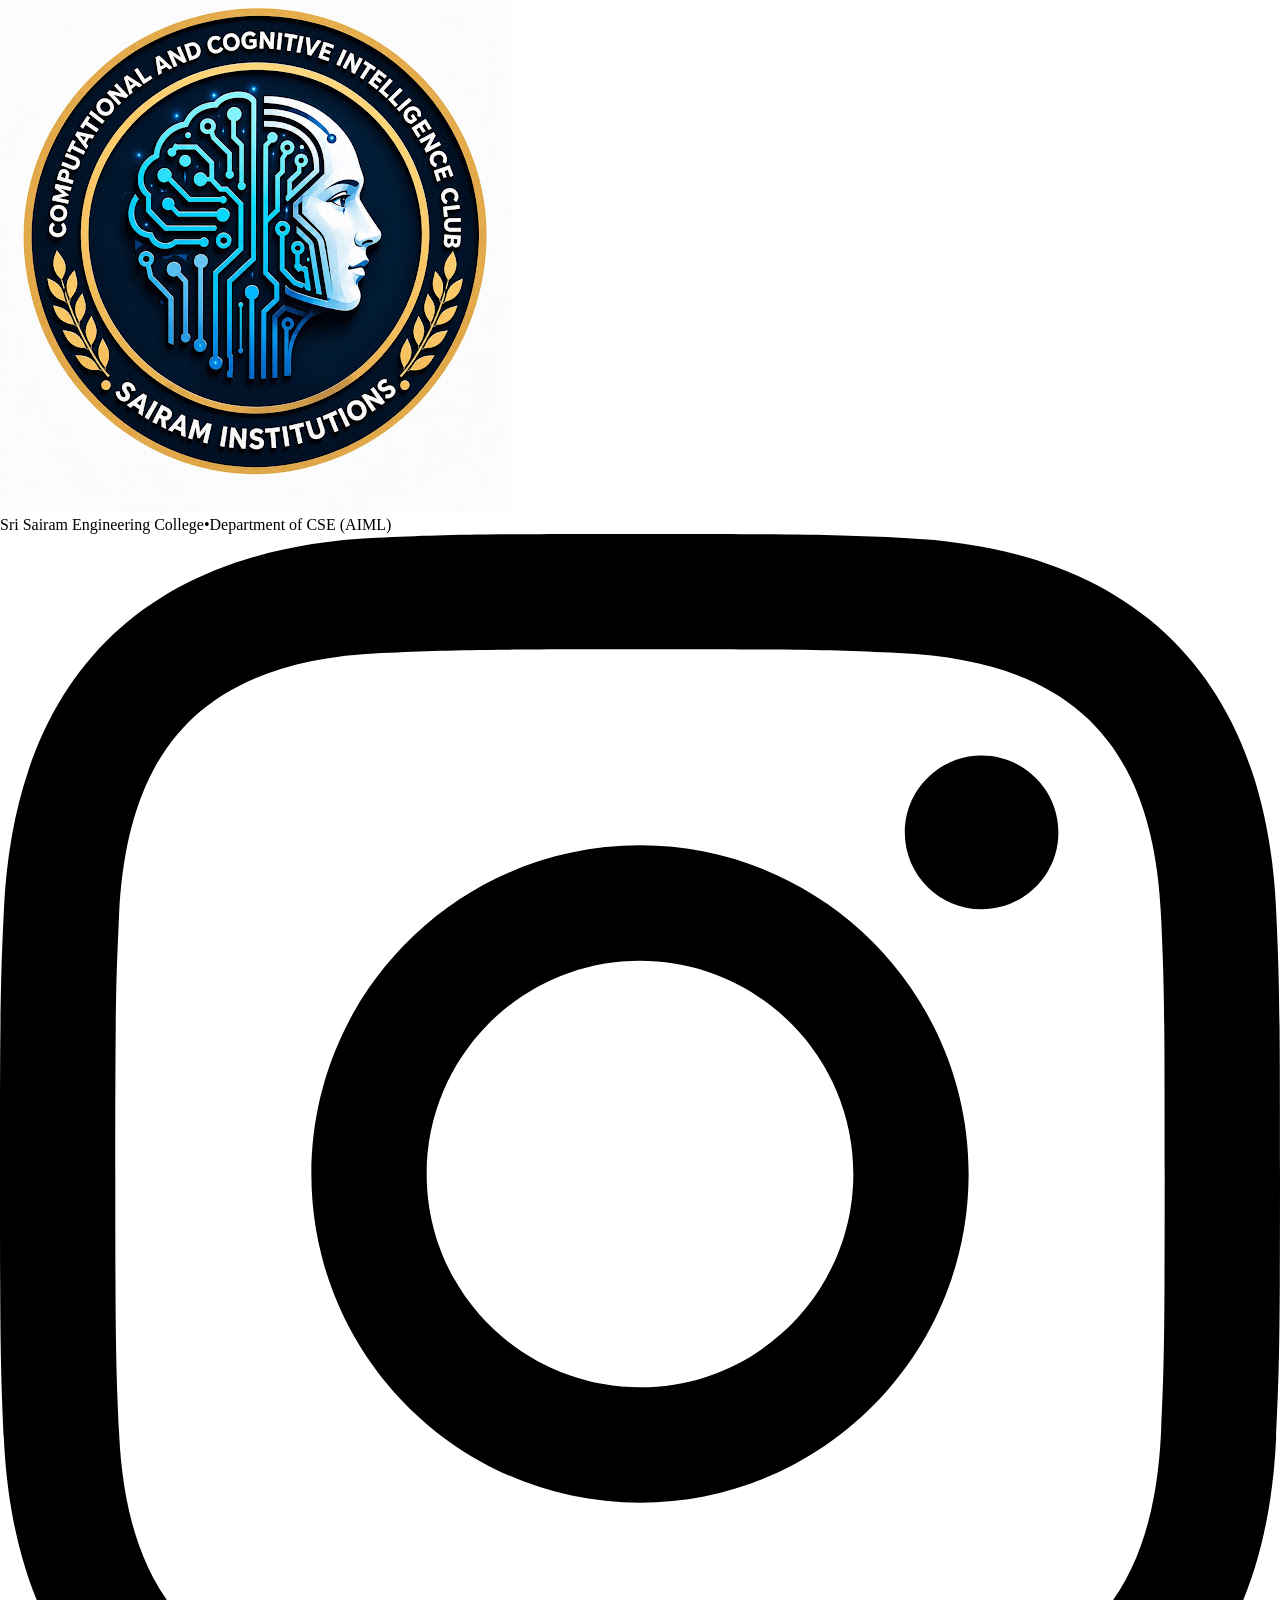
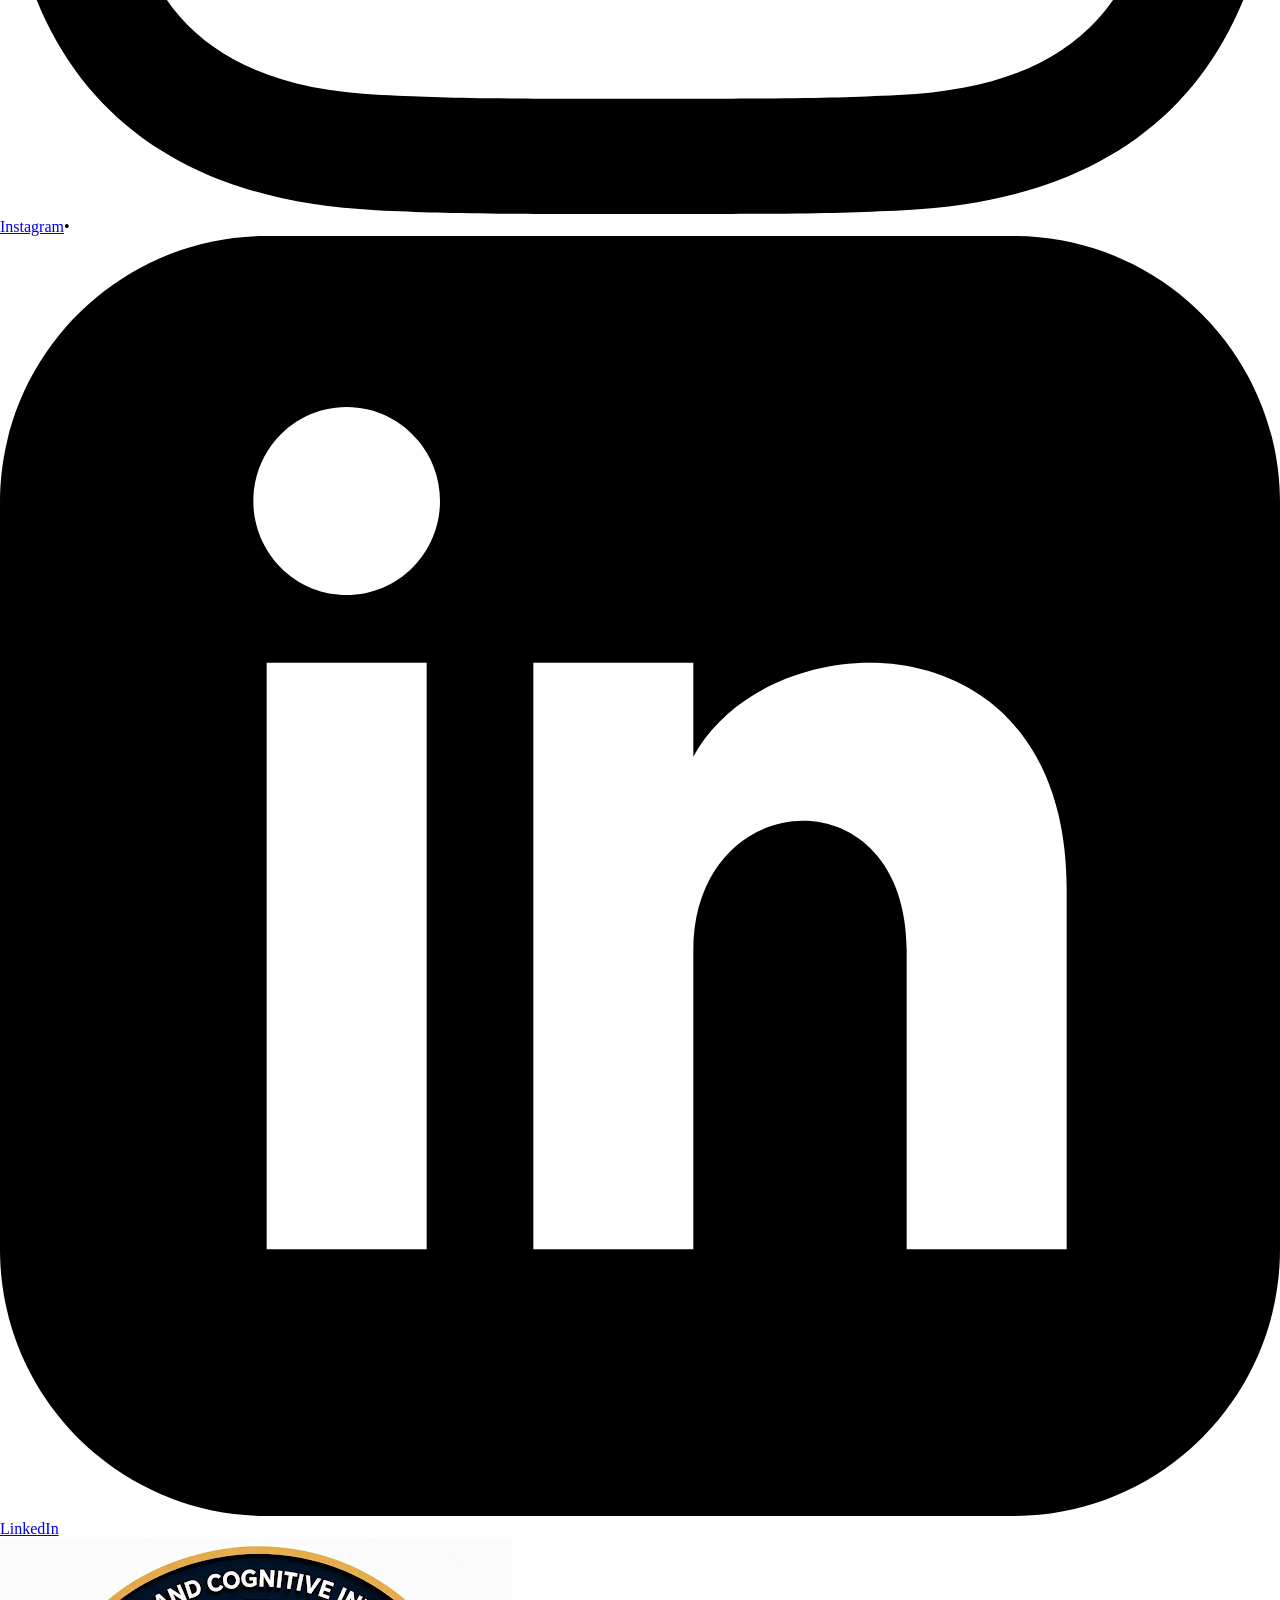
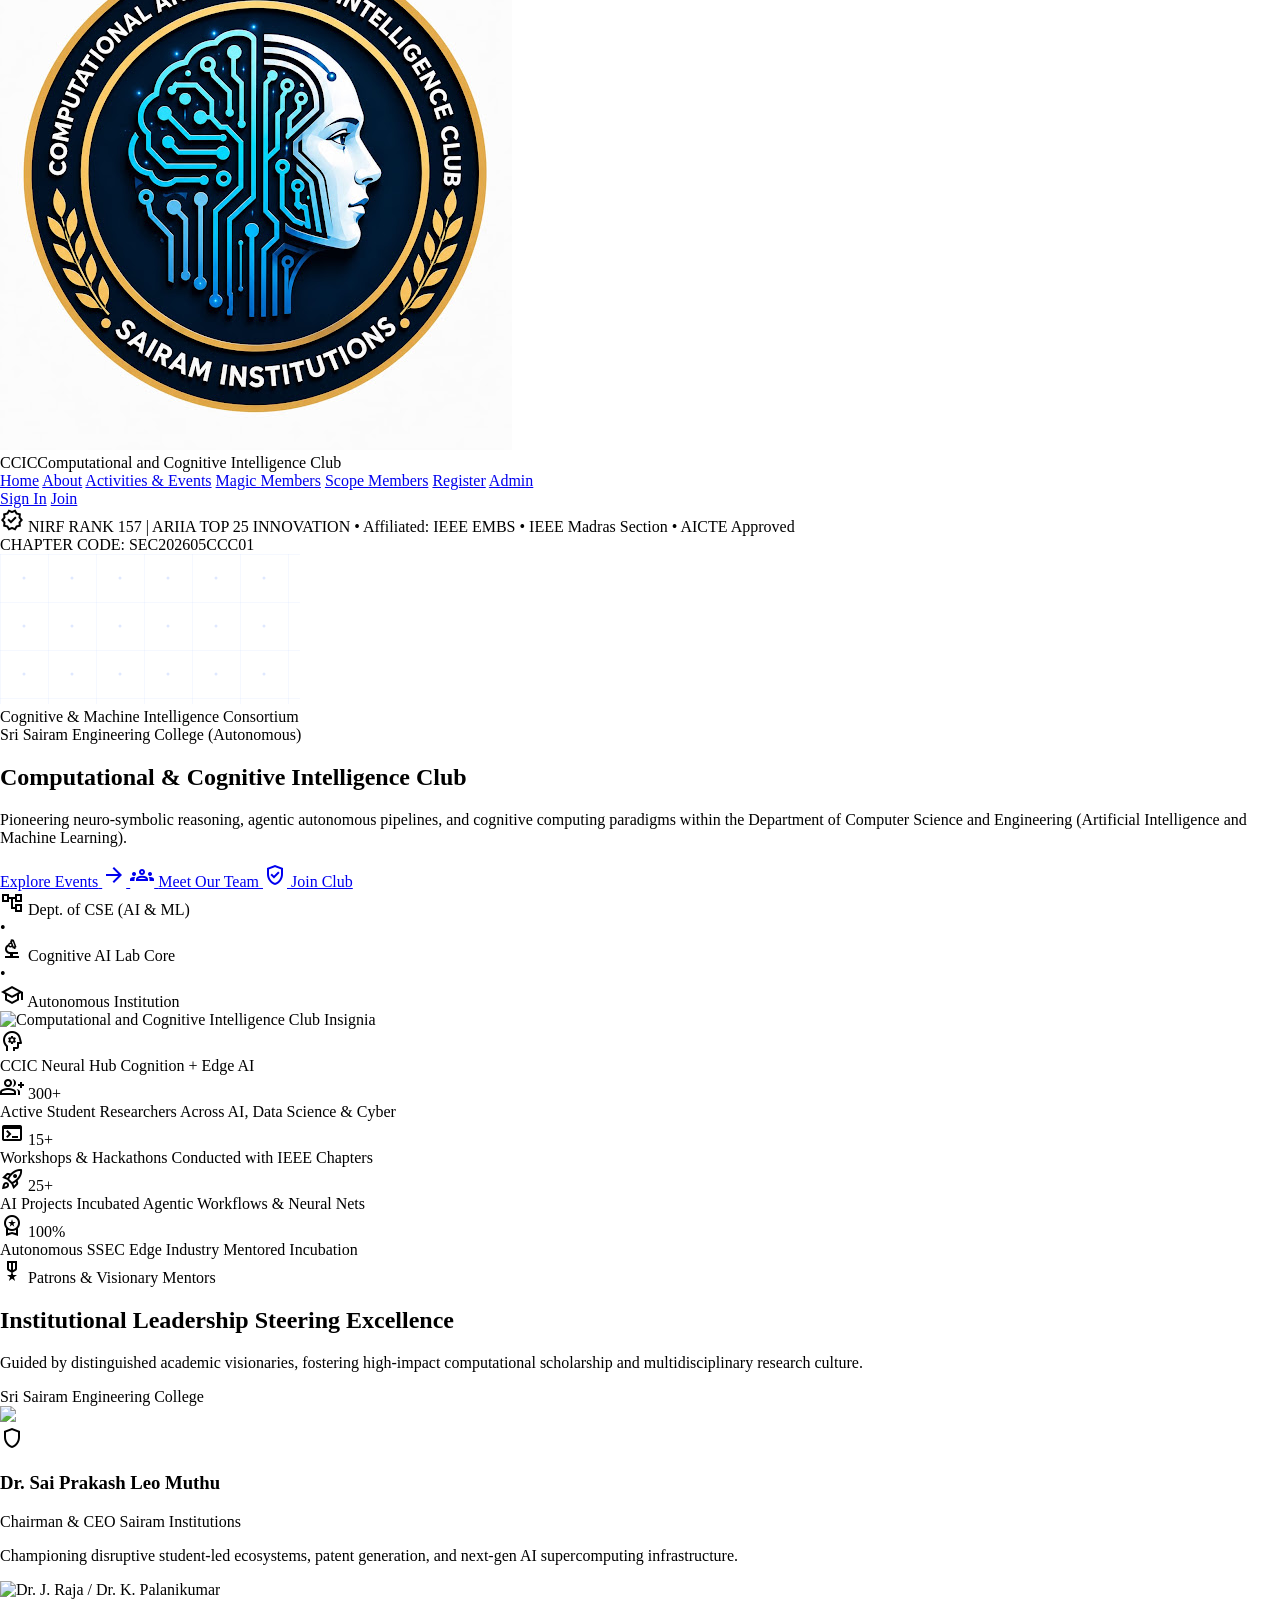
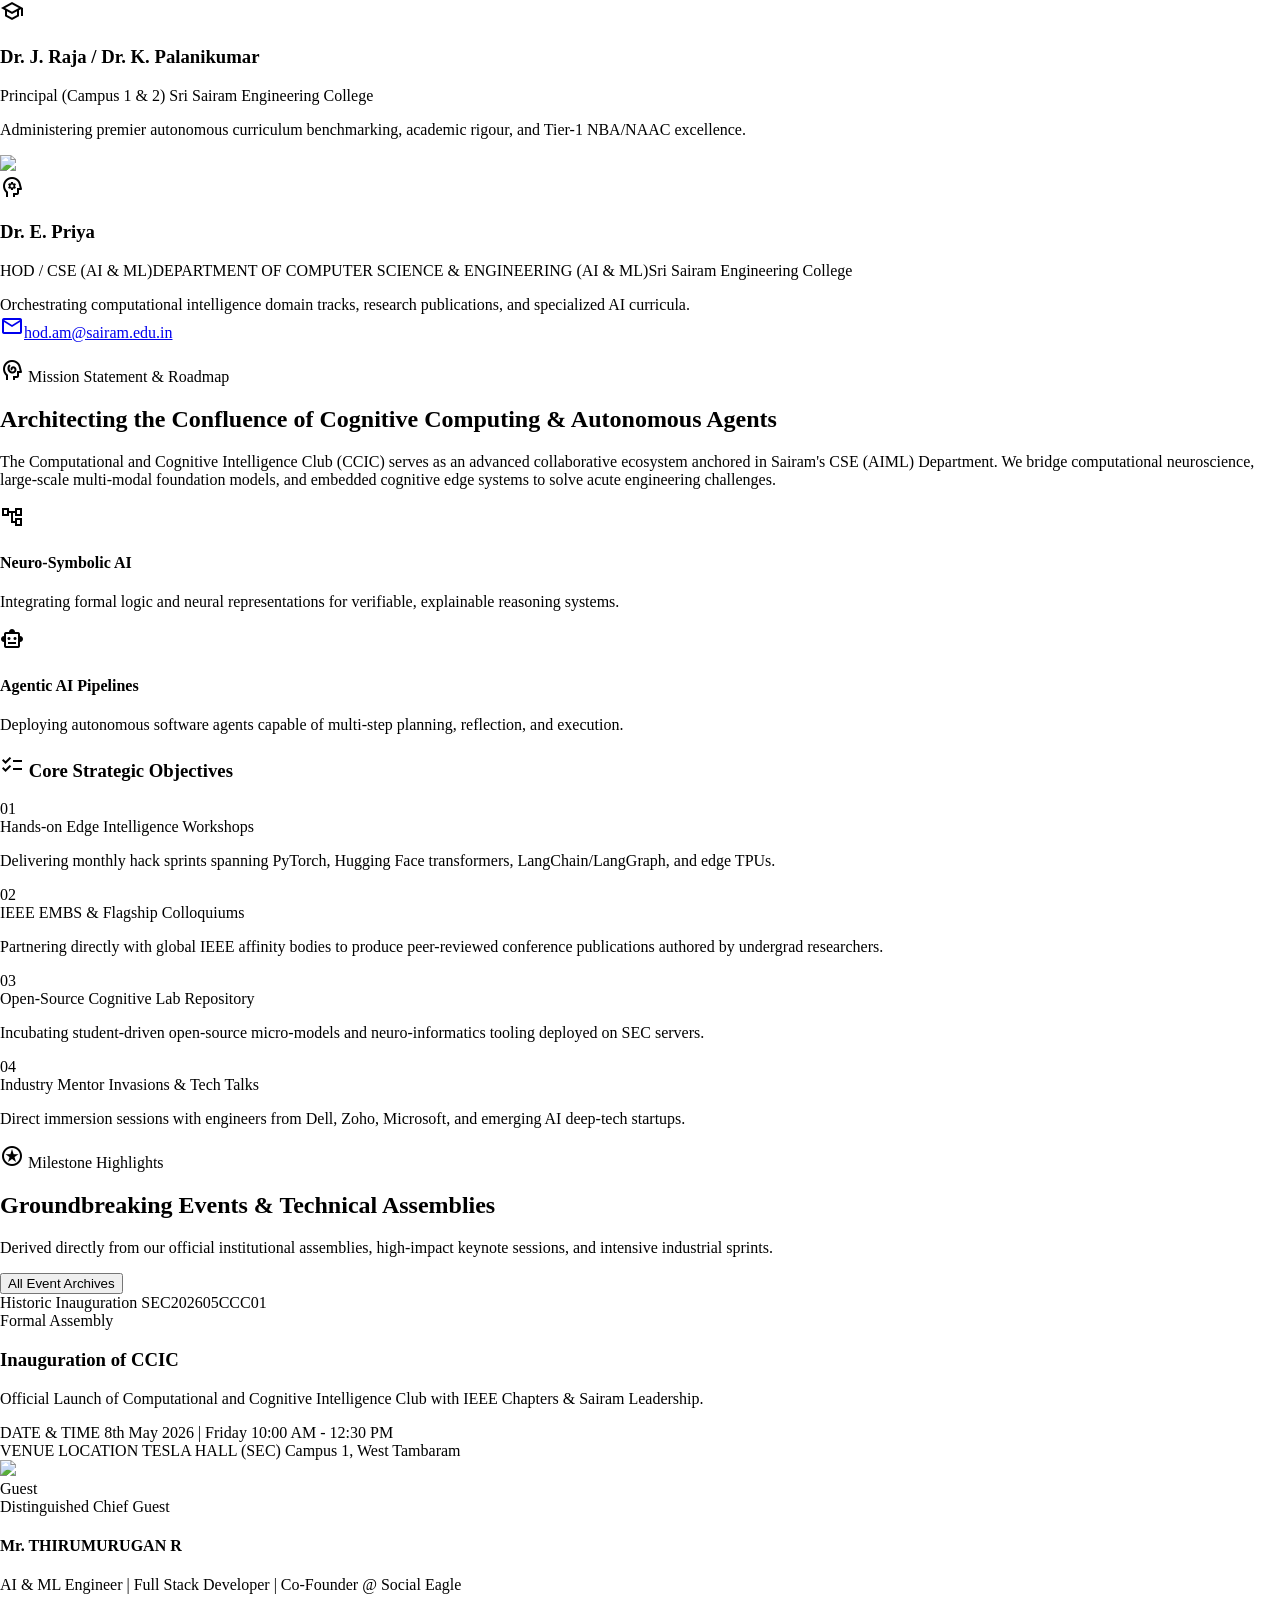
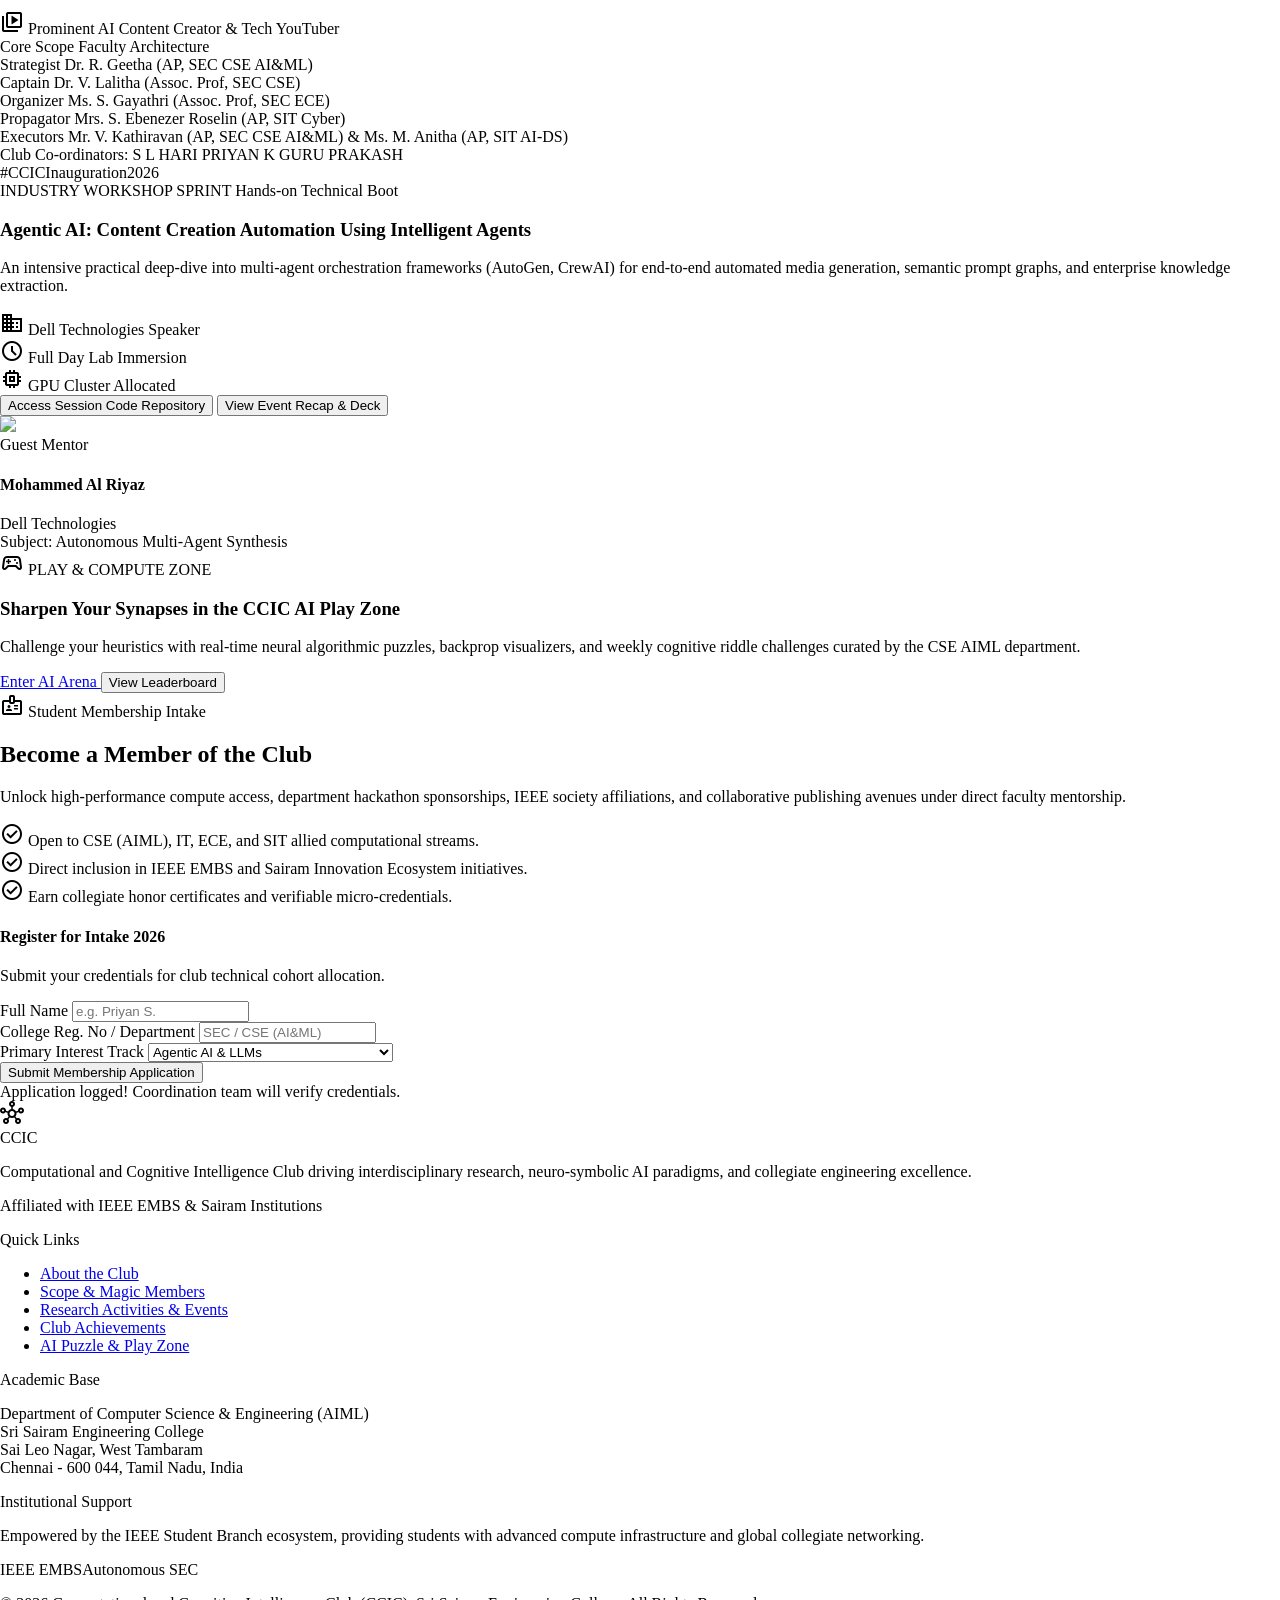
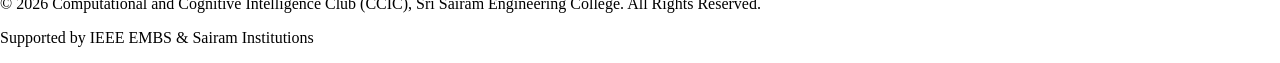
==== commit c32d35aa: "Add About CCIC page with animations, Instagram & LinkedIn social links, and updated navigation" ====
--- a/templates/index.html
+++ b/templates/index.html
@@ -205,8 +205,9 @@
         }
       },
     },
-  }</script><div class="fixed inset-0 pointer-events-none z-0 flex items-center justify-center opacity-[0.04]"><img alt="CCIC Watermark" class="w-[600px] h-[600px] max-w-[80vw] max-h-[80vh] object-contain filter grayscale" src="/static/images/ccic_logo.jpg"></div><header class="sticky top-0 left-0 w-full z-50 shadow-[0_1px_8px_rgba(0,0,0,0.04)] bg-surface"><div class="w-full bg-primary-container text-on-primary-container px-space-md py-space-2xs text-center"><div class="max-w-7xl mx-auto flex flex-wrap items-center justify-center gap-x-space-md gap-y-space-2xs font-label-sm text-label-sm uppercase tracking-wider"><span class="text-on-primary-fixed-variant">Sri Sairam Engineering College</span><span class="opacity-40">•</span><span class="text-primary-fixed">Department of CSE (Artificial Intelligence &amp; Machine Learning)</span><span class="opacity-40">•</span><span class="text-on-primary-fixed-variant">Autonomous Institution</span></div></div><div class="h-20 bg-surface/90 backdrop-blur-md px-margin-mobile md:px-margin-tablet lg:px-margin-desktop"><div class="max-w-7xl mx-auto h-full flex items-center justify-between gap-space-md"><div class="flex items-center gap-space-sm"><img alt="ccic logo.jpeg" class="h-8 w-auto object-contain" src="/static/images/ccic_logo.jpg"><div class="flex flex-col"><span class="font-headline-sm text-headline-sm tracking-tight text-on-surface font-bold leading-none">CCIC</span><span class="font-label-sm text-label-sm text-on-surface-variant font-medium hidden sm:inline-block leading-tight">Computational and Cognitive Intelligence Club</span></div></div><nav class="hidden xl:flex items-center gap-space-xs font-label-md text-label-md">
+  }</script><div class="fixed inset-0 pointer-events-none z-0 flex items-center justify-center opacity-[0.04]"><img alt="CCIC Watermark" class="w-[600px] h-[600px] max-w-[80vw] max-h-[80vh] object-contain filter grayscale" src="/static/images/ccic_logo.jpg"></div><header class="sticky top-0 left-0 w-full z-50 shadow-[0_1px_8px_rgba(0,0,0,0.04)] bg-surface"><div class="w-full bg-primary-container text-on-primary-container px-space-md py-space-2xs text-center"><div class="max-w-7xl mx-auto flex flex-wrap items-center justify-between gap-x-space-md gap-y-space-2xs font-label-sm text-label-sm uppercase tracking-wider"><div class="flex items-center gap-space-xs mx-auto sm:mx-0"><span class="text-on-primary-fixed-variant">Sri Sairam Engineering College</span><span class="opacity-40">•</span><span class="text-primary-fixed">Department of CSE (AIML)</span></div><div class="hidden sm:flex items-center gap-space-sm"><a href="https://www.instagram.com/ccic_sairam?stkn=MXB2OGdiOTJsNTY3Yw==" target="_blank" rel="noopener noreferrer" class="flex items-center gap-1 text-pink-300 hover:text-white transition"><svg class="w-3.5 h-3.5 fill-current" viewBox="0 0 24 24"><path d="M12 2.163c3.204 0 3.584.012 4.85.07 3.252.148 4.771 1.691 4.919 4.919.058 1.265.069 1.645.069 4.849 0 3.205-.012 3.584-.069 4.849-.149 3.225-1.664 4.771-4.919 4.919-1.266.058-1.644.07-4.85.07-3.204 0-3.584-.012-4.849-.07-3.26-.149-4.771-1.699-4.919-4.92-.058-1.265-.07-1.644-.07-4.849 0-3.204.013-3.583.07-4.849.149-3.227 1.664-4.771 4.919-4.919 1.266-.057 1.645-.069 4.849-.069zm0-2.163c-3.259 0-3.667.014-4.947.072-4.358.2-6.78 2.618-6.98 6.98-.059 1.281-.073 1.689-.073 4.948 0 3.259.014 3.668.072 4.948.2 4.358 2.618 6.78 6.98 6.98 1.281.058 1.689.072 4.948.072 3.259 0 3.668-.014 4.948-.072 4.354-.2 6.782-2.618 6.979-6.98.059-1.28.073-1.689.073-4.948 0-3.259-.014-3.667-.072-4.947-.196-4.354-2.617-6.78-6.979-6.98-1.281-.059-1.69-.073-4.949-.073zm0 5.838c-3.403 0-6.162 2.759-6.162 6.162s2.759 6.163 6.162 6.163 6.162-2.759 6.162-6.163c0-3.403-2.759-6.162-6.162-6.162zm0 10.162c-2.209 0-4-1.79-4-4 0-2.209 1.791-4 4-4s4 1.791 4 4c0 2.21-1.791 4-4 4zm6.406-11.845c-.796 0-1.441.645-1.441 1.44s.645 1.44 1.441 1.44c.795 0 1.439-.645 1.439-1.44s-.644-1.44-1.439-1.44z"/></svg><span>Instagram</span></a><span class="opacity-40">•</span><a href="https://www.linkedin.com/in/ccic-club-837993428?utm_source=share_via&utm_content=profile&utm_medium=member_android" target="_blank" rel="noopener noreferrer" class="flex items-center gap-1 text-sky-300 hover:text-white transition"><svg class="w-3.5 h-3.5 fill-current" viewBox="0 0 24 24"><path d="M19 0h-14c-2.761 0-5 2.239-5 5v14c0 2.761 2.239 5 5 5h14c2.762 0 5-2.239 5-5v-14c0-2.761-2.238-5-5-5zm-11 19h-3v-11h3v11zm-1.5-12.268c-.966 0-1.75-.79-1.75-1.764s.784-1.764 1.75-1.764 1.75.79 1.75 1.764-.783 1.764-1.75 1.764zm13.5 12.268h-3v-5.604c0-3.368-4-3.113-4 0v5.604h-3v-11h3v1.765c1.396-2.586 7-2.777 7 2.476v6.759z"/></svg><span>LinkedIn</span></a></div></div></div><div class="h-20 bg-surface/90 backdrop-blur-md px-margin-mobile md:px-margin-tablet lg:px-margin-desktop"><div class="max-w-7xl mx-auto h-full flex items-center justify-between gap-space-md"><div class="flex items-center gap-space-sm"><img alt="ccic logo.jpeg" class="h-8 w-auto object-contain" src="/static/images/ccic_logo.jpg"><div class="flex flex-col"><span class="font-headline-sm text-headline-sm tracking-tight text-on-surface font-bold leading-none">CCIC</span><span class="font-label-sm text-label-sm text-on-surface-variant font-medium hidden sm:inline-block leading-tight">Computational and Cognitive Intelligence Club</span></div></div><nav class="hidden xl:flex items-center gap-space-xs font-label-md text-label-md">
 <a class="px-space-sm py-space-2xs rounded-lg transition-all duration-200 bg-secondary-container text-on-secondary font-bold" href="/">Home</a>
+<a class="px-space-sm py-space-2xs rounded-lg transition-all duration-200 text-on-surface-variant hover:bg-surface-container hover:text-on-surface" href="/about">About</a>
 <a class="px-space-sm py-space-2xs rounded-lg transition-all duration-200 text-on-surface-variant hover:bg-surface-container hover:text-on-surface" href="/events">Activities & Events</a>
 <a class="px-space-sm py-space-2xs rounded-lg transition-all duration-200 text-on-surface-variant hover:bg-surface-container hover:text-on-surface" href="/magic-members">Magic Members</a>
 <a class="px-space-sm py-space-2xs rounded-lg transition-all duration-200 text-on-surface-variant hover:bg-surface-container hover:text-on-surface" href="/scope-members">Scope Members</a>
--- a/static/css/transitions.css
+++ b/static/css/transitions.css
@@ -75,3 +75,101 @@
 main.pt-0 {
     padding-top: 0 !important;
 }
+
+/* === Custom Rich Animations for About & Core Sections === */
+
+@keyframes emblemBreath {
+    0%, 100% {
+        transform: scale(1);
+        box-shadow: 0 10px 30px -5px rgba(0, 87, 192, 0.3), 0 0 0 1px rgba(0, 87, 192, 0.1);
+    }
+    50% {
+        transform: scale(1.03);
+        box-shadow: 0 18px 45px -5px rgba(0, 87, 192, 0.45), 0 0 25px 2px rgba(96, 165, 250, 0.4);
+    }
+}
+
+.emblem-animated {
+    animation: emblemBreath 4s ease-in-out infinite;
+    transition: transform 0.3s ease;
+}
+.emblem-animated:hover {
+    transform: scale(1.06) rotate(1deg);
+}
+
+/* Staggered Scroll Reveal */
+@keyframes fadeInUp {
+    from {
+        opacity: 0;
+        transform: translateY(24px);
+    }
+    to {
+        opacity: 1;
+        transform: translateY(0);
+    }
+}
+
+.animate-fade-up {
+    animation: fadeInUp 0.6s cubic-bezier(0.16, 1, 0.3, 1) both;
+}
+
+.delay-100 { animation-delay: 100ms; }
+.delay-200 { animation-delay: 200ms; }
+.delay-300 { animation-delay: 300ms; }
+.delay-400 { animation-delay: 400ms; }
+
+/* Interactive Hover Cards */
+.about-card {
+    transition: transform 0.28s cubic-bezier(0.34, 1.56, 0.64, 1), box-shadow 0.28s ease, border-color 0.28s ease;
+}
+.about-card:hover {
+    transform: translateY(-6px);
+    box-shadow: 0 20px 35px -10px rgba(15, 27, 51, 0.08), 0 1px 3px rgba(0, 0, 0, 0.05);
+    border-color: #93c5fd !important;
+}
+
+.focus-card {
+    transition: all 0.25s cubic-bezier(0.34, 1.56, 0.64, 1);
+}
+.focus-card:hover {
+    transform: translateY(-4px) scale(1.02);
+    box-shadow: 0 12px 25px -8px rgba(0, 87, 192, 0.15);
+    border-color: #3b82f6 !important;
+}
+
+/* Golden Dot Divider Pulse */
+@keyframes pulseDot {
+    0%, 100% {
+        transform: scale(1);
+        opacity: 0.9;
+    }
+    50% {
+        transform: scale(1.4);
+        opacity: 1;
+        box-shadow: 0 0 10px rgba(245, 158, 11, 0.7);
+    }
+}
+.pulse-gold-dot {
+    animation: pulseDot 2.5s ease-in-out infinite;
+}
+
+/* Social Link Hover Glow */
+.social-btn-insta {
+    background: linear-gradient(45deg, #f09433 0%, #e6683c 25%, #dc2743 50%, #cc2366 75%, #bc1888 100%);
+    transition: all 0.3s ease;
+}
+.social-btn-insta:hover {
+    box-shadow: 0 8px 25px rgba(220, 39, 67, 0.4);
+    transform: translateY(-3px) scale(1.03);
+}
+
+.social-btn-linkedin {
+    background: #0077b5;
+    transition: all 0.3s ease;
+}
+.social-btn-linkedin:hover {
+    background: #005582;
+    box-shadow: 0 8px 25px rgba(0, 119, 181, 0.4);
+    transform: translateY(-3px) scale(1.03);
+}
+
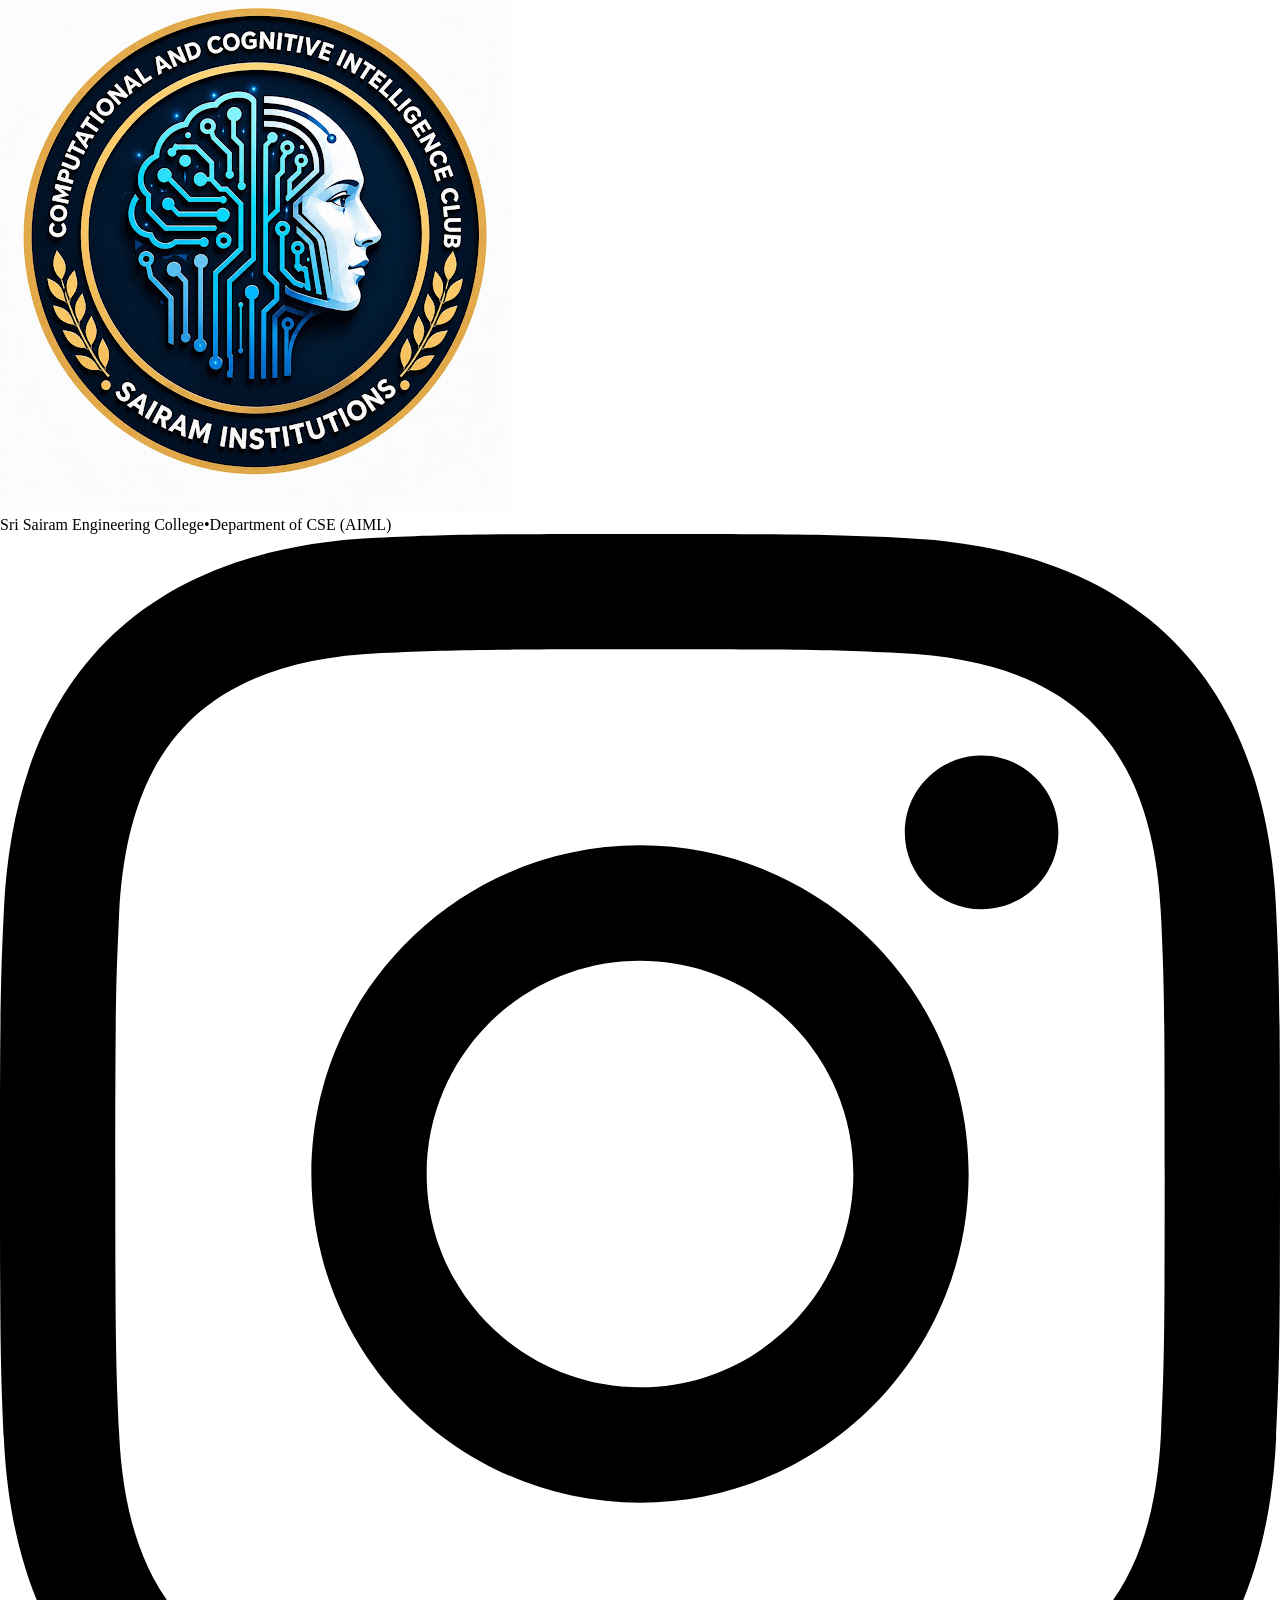
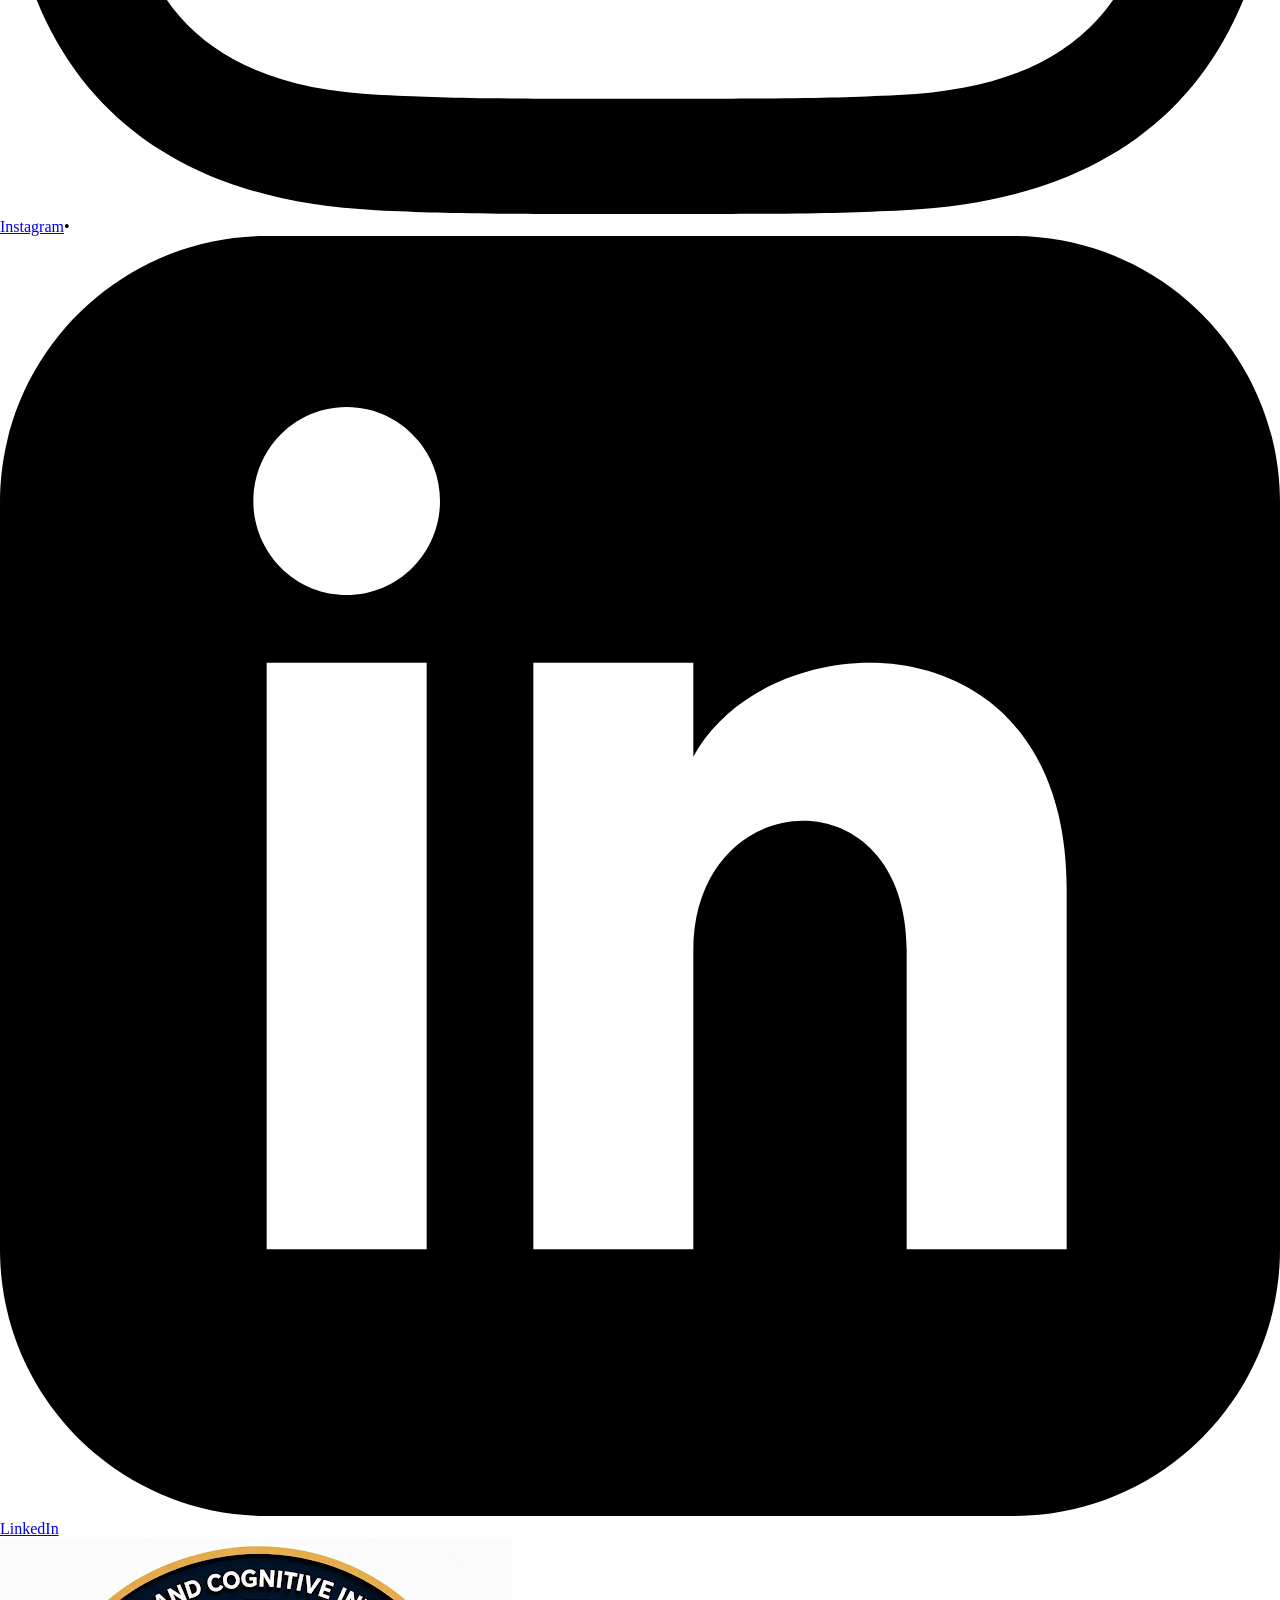
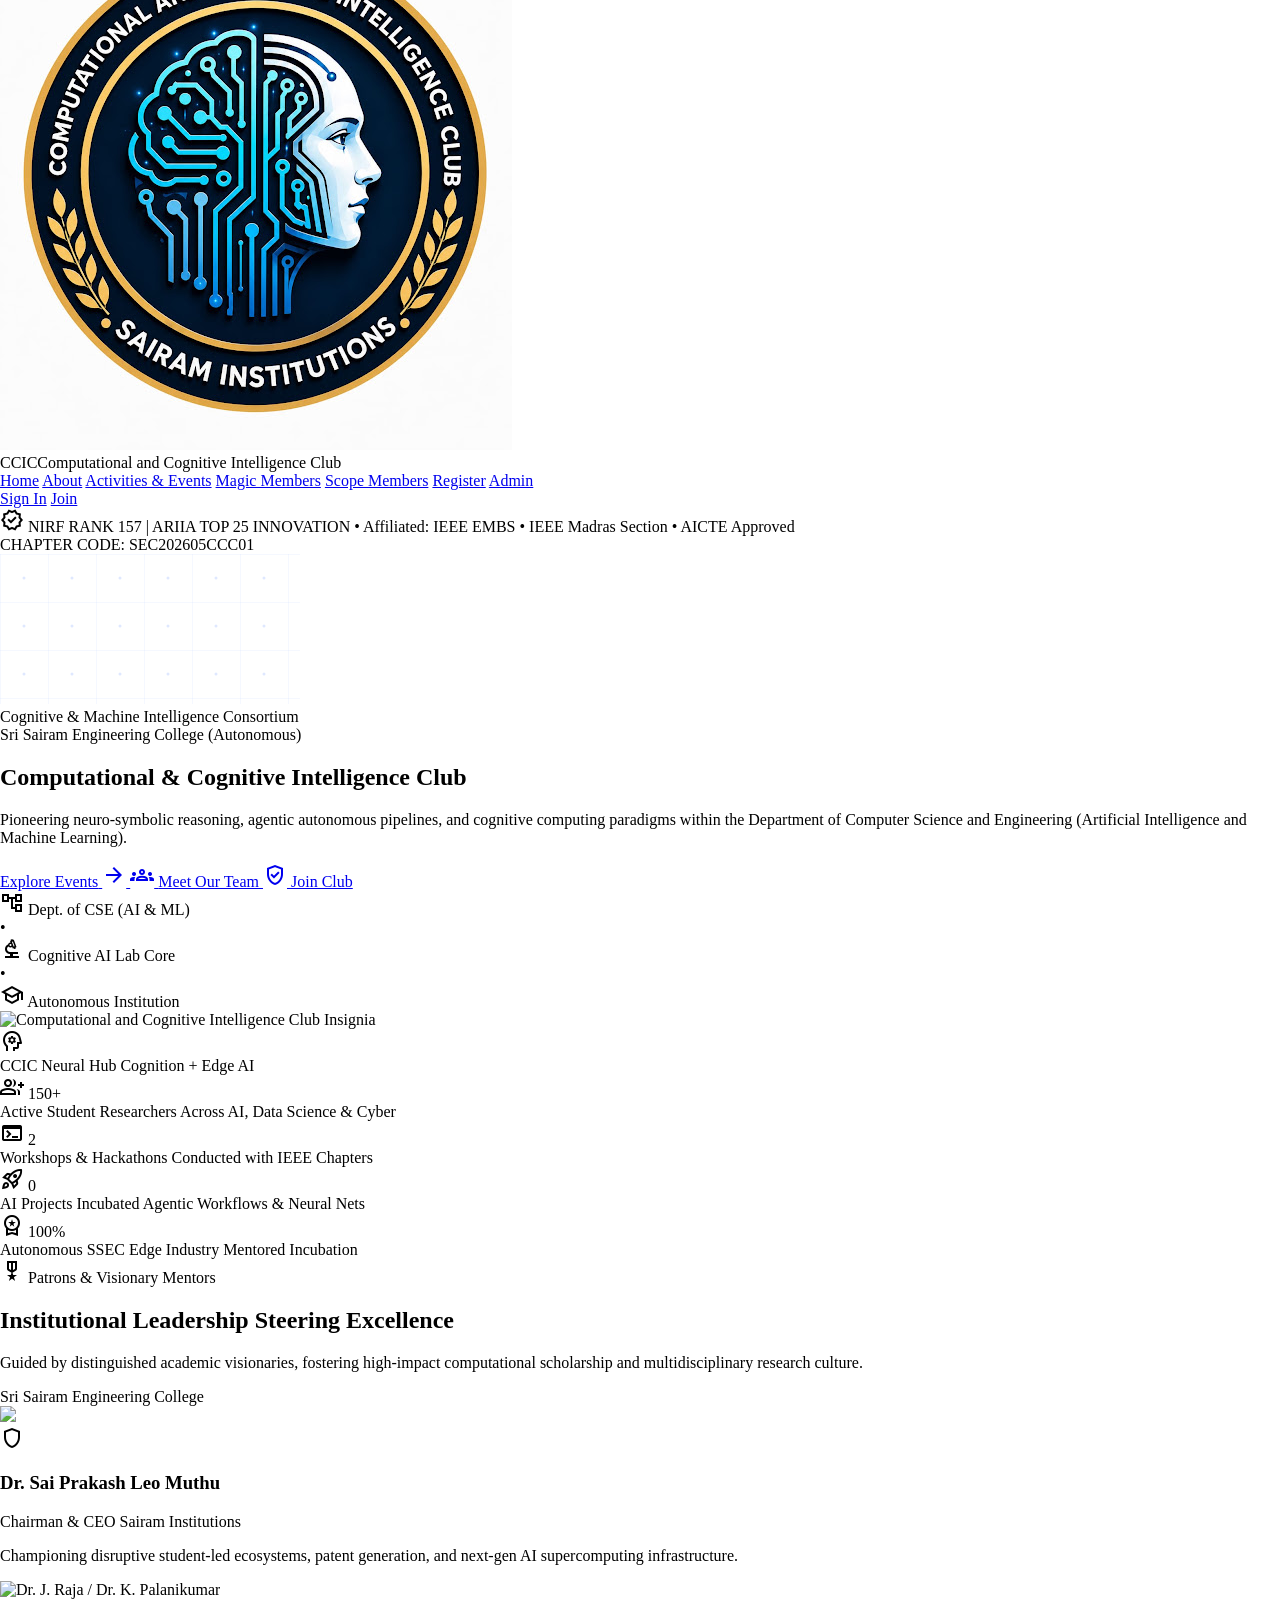
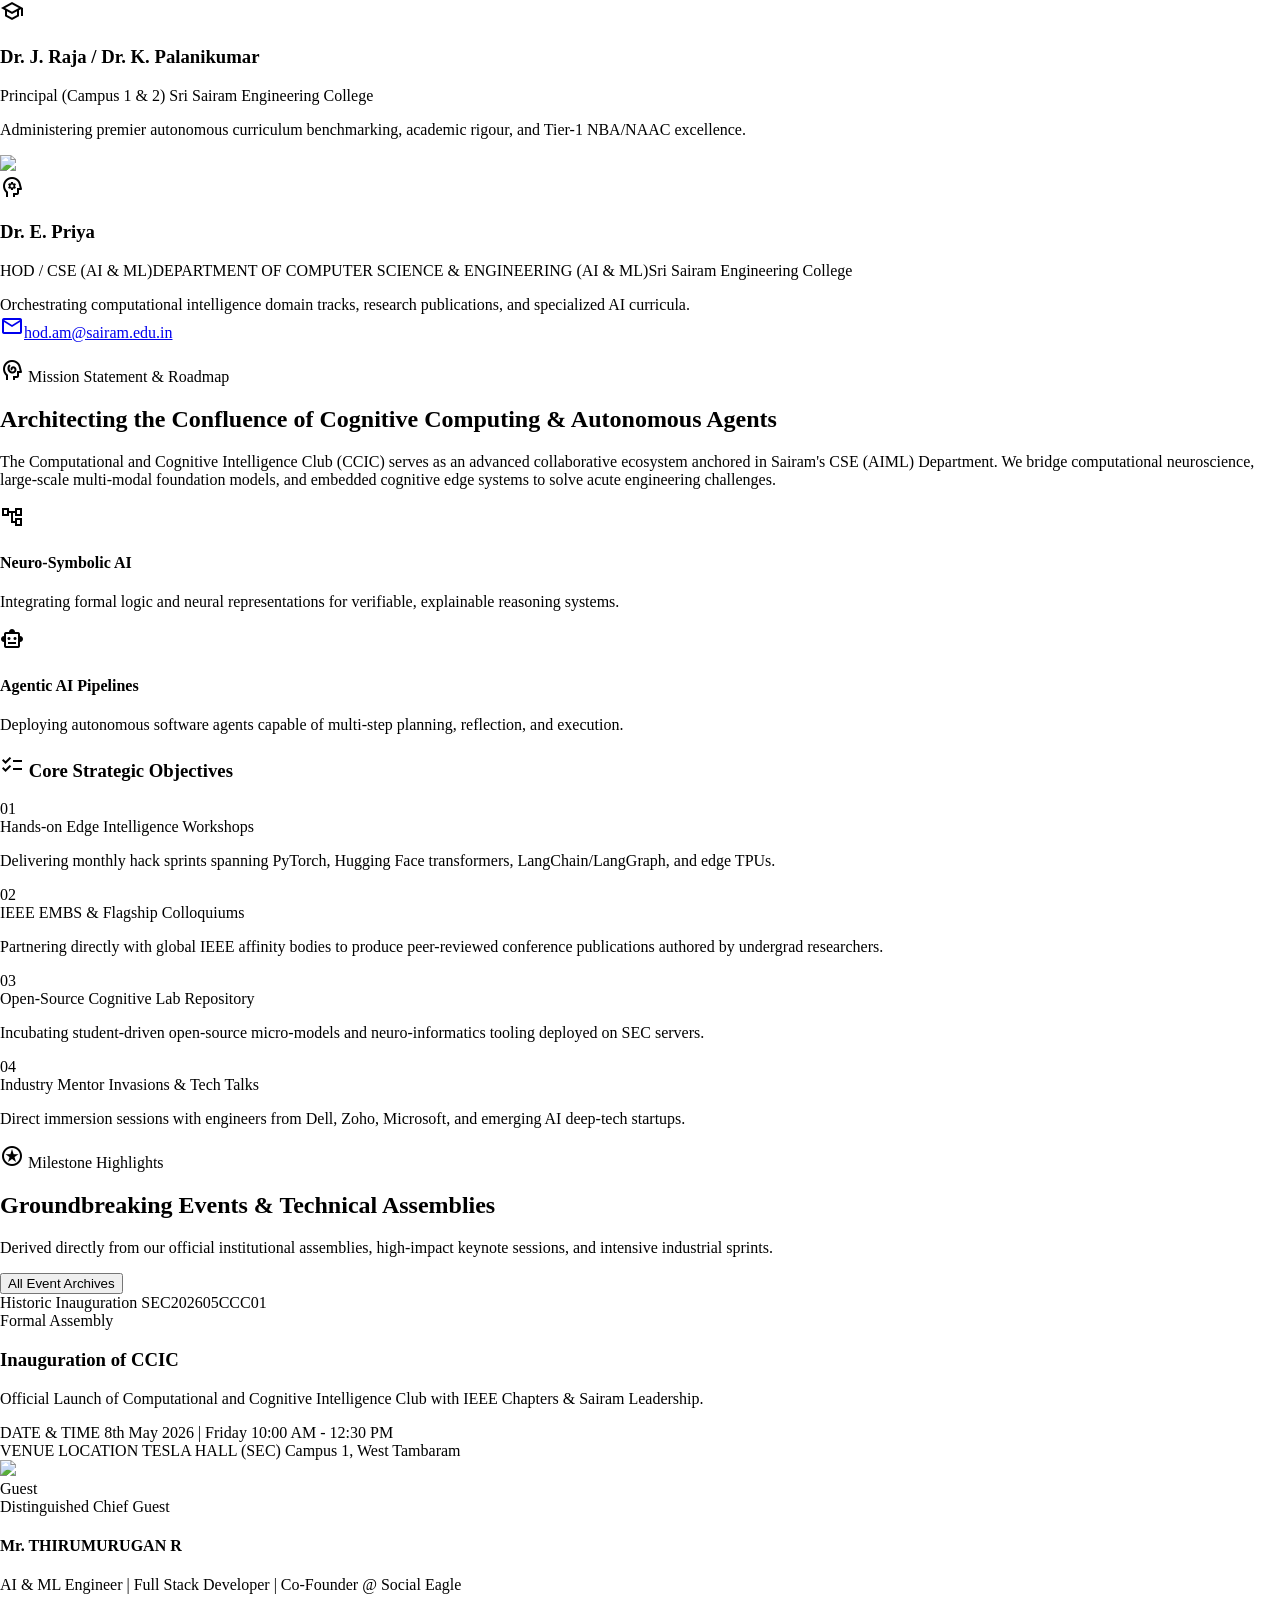
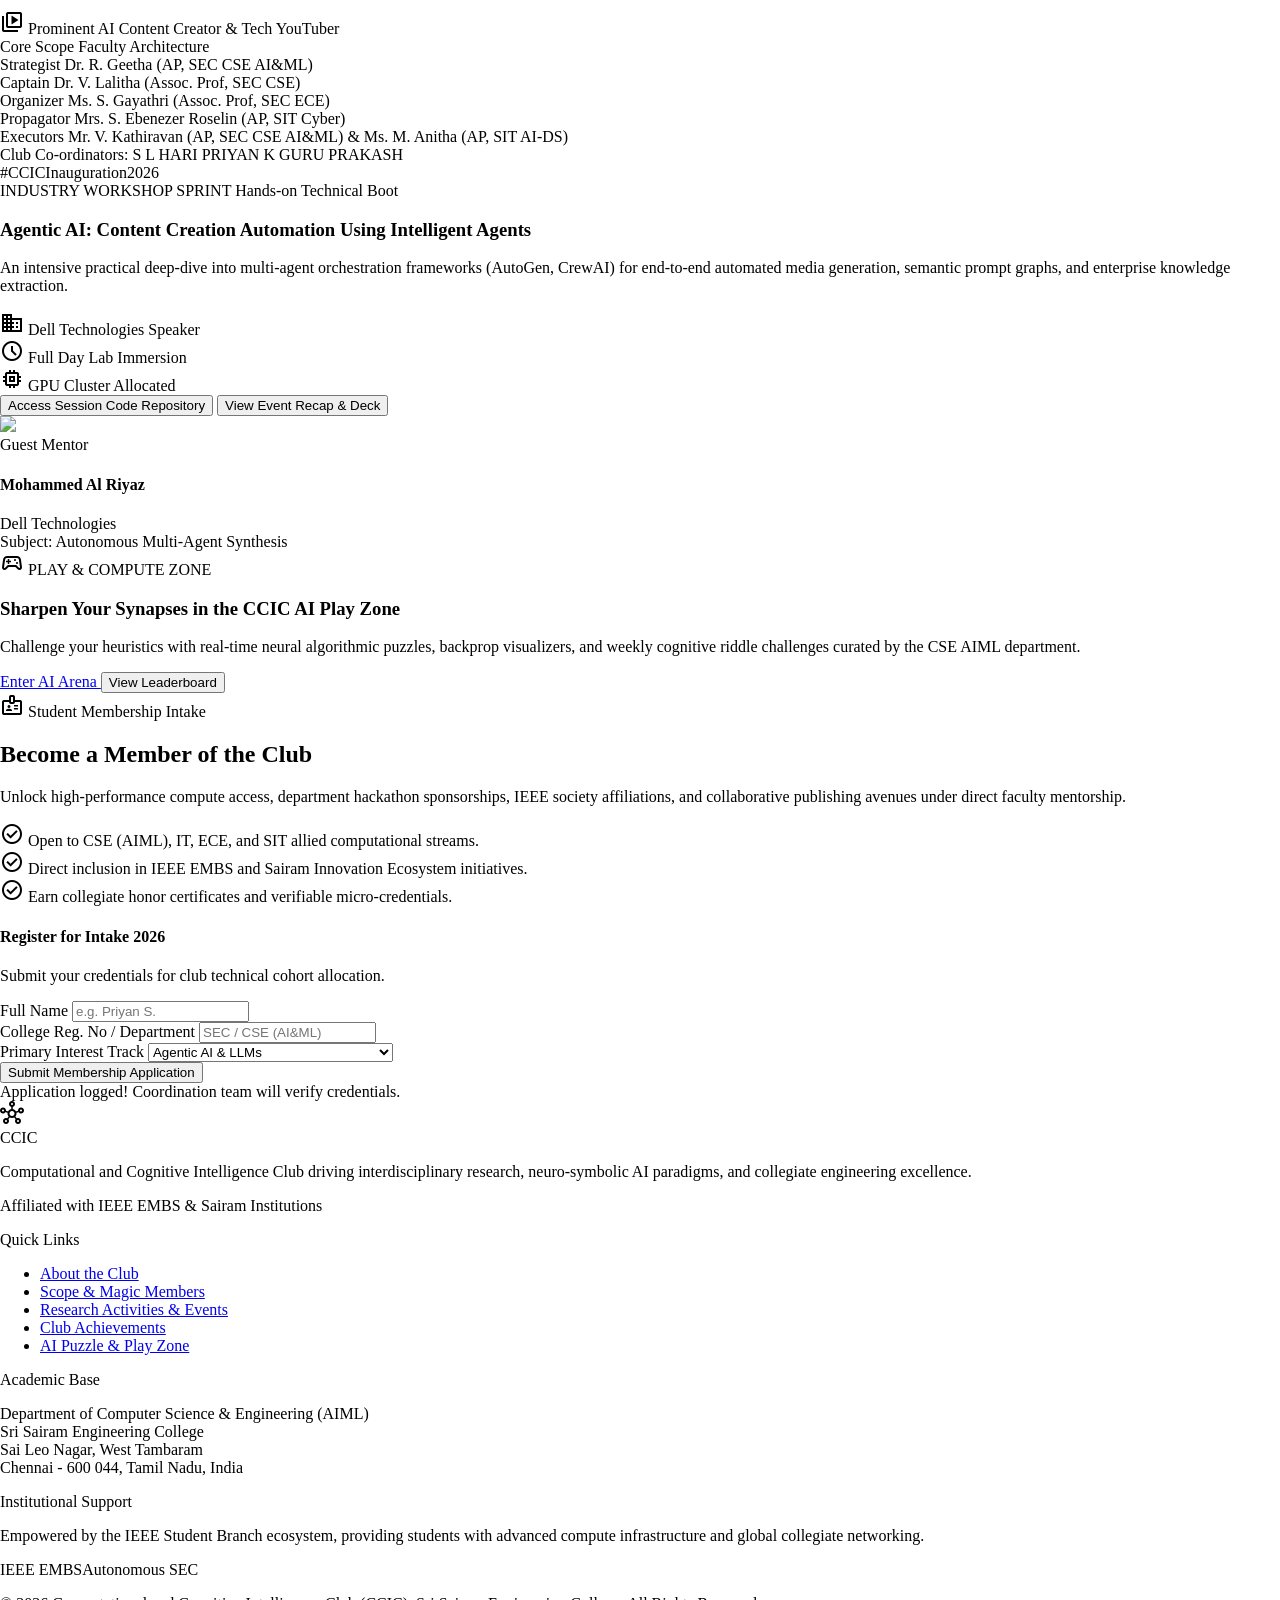
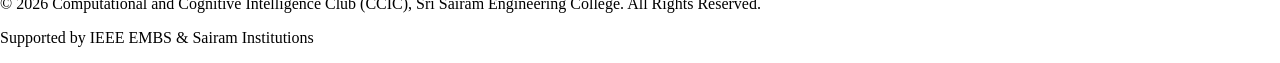
==== commit 82067e8c: "Update stats: researchers to 150+, workshops to 2, projects to 0; events forums to 2, participants t" ====
--- a/templates/index.html
+++ b/templates/index.html
@@ -333,7 +333,7 @@
 <div class="flex flex-col gap-space-2xs p-space-xs">
 <div class="flex items-center justify-center sm:justify-start gap-space-2xs text-secondary">
 <span class="material-symbols-outlined text-[24px]">group_add</span>
-<span class="font-headline-lg text-headline-lg font-bold text-on-surface tracking-tight" id="stat-members">300+</span>
+<span class="font-headline-lg text-headline-lg font-bold text-on-surface tracking-tight" id="stat-members">150+</span>
 </div>
 <span class="font-label-md text-label-md uppercase text-on-surface-variant font-semibold">Active Student Researchers</span>
 <span class="font-body-md text-body-md text-outline">Across AI, Data Science &amp; Cyber</span>
@@ -341,7 +341,7 @@
 <div class="flex flex-col gap-space-2xs p-space-xs">
 <div class="flex items-center justify-center sm:justify-start gap-space-2xs text-secondary">
 <span class="material-symbols-outlined text-[24px]">terminal</span>
-<span class="font-headline-lg text-headline-lg font-bold text-on-surface tracking-tight" id="stat-events">15+</span>
+<span class="font-headline-lg text-headline-lg font-bold text-on-surface tracking-tight" id="stat-events">2</span>
 </div>
 <span class="font-label-md text-label-md uppercase text-on-surface-variant font-semibold">Workshops &amp; Hackathons</span>
 <span class="font-body-md text-body-md text-outline">Conducted with IEEE Chapters</span>
@@ -349,7 +349,7 @@
 <div class="flex flex-col gap-space-2xs p-space-xs">
 <div class="flex items-center justify-center sm:justify-start gap-space-2xs text-secondary">
 <span class="material-symbols-outlined text-[24px]">rocket_launch</span>
-<span class="font-headline-lg text-headline-lg font-bold text-on-surface tracking-tight" id="stat-projects">25+</span>
+<span class="font-headline-lg text-headline-lg font-bold text-on-surface tracking-tight" id="stat-projects">0</span>
 </div>
 <span class="font-label-md text-label-md uppercase text-on-surface-variant font-semibold">AI Projects Incubated</span>
 <span class="font-body-md text-body-md text-outline">Agentic Workflows &amp; Neural Nets</span>
@@ -837,9 +837,10 @@
       const observer = new IntersectionObserver((entries) => {
         entries.forEach(entry => {
           if (entry.isIntersecting) {
-            animateValue("stat-members", 100, 300, 1200, "+");
-            animateValue("stat-events", 1, 15, 1200, "+");
-            animateValue("stat-projects", 5, 25, 1200, "+");
+            animateValue("stat-members", 50, 150, 1000, "+");
+            animateValue("stat-events", 1, 2, 600, "");
+            const proj = document.getElementById("stat-projects");
+            if (proj) proj.innerHTML = "0";
             observer.unobserve(entry.target);
           }
         });
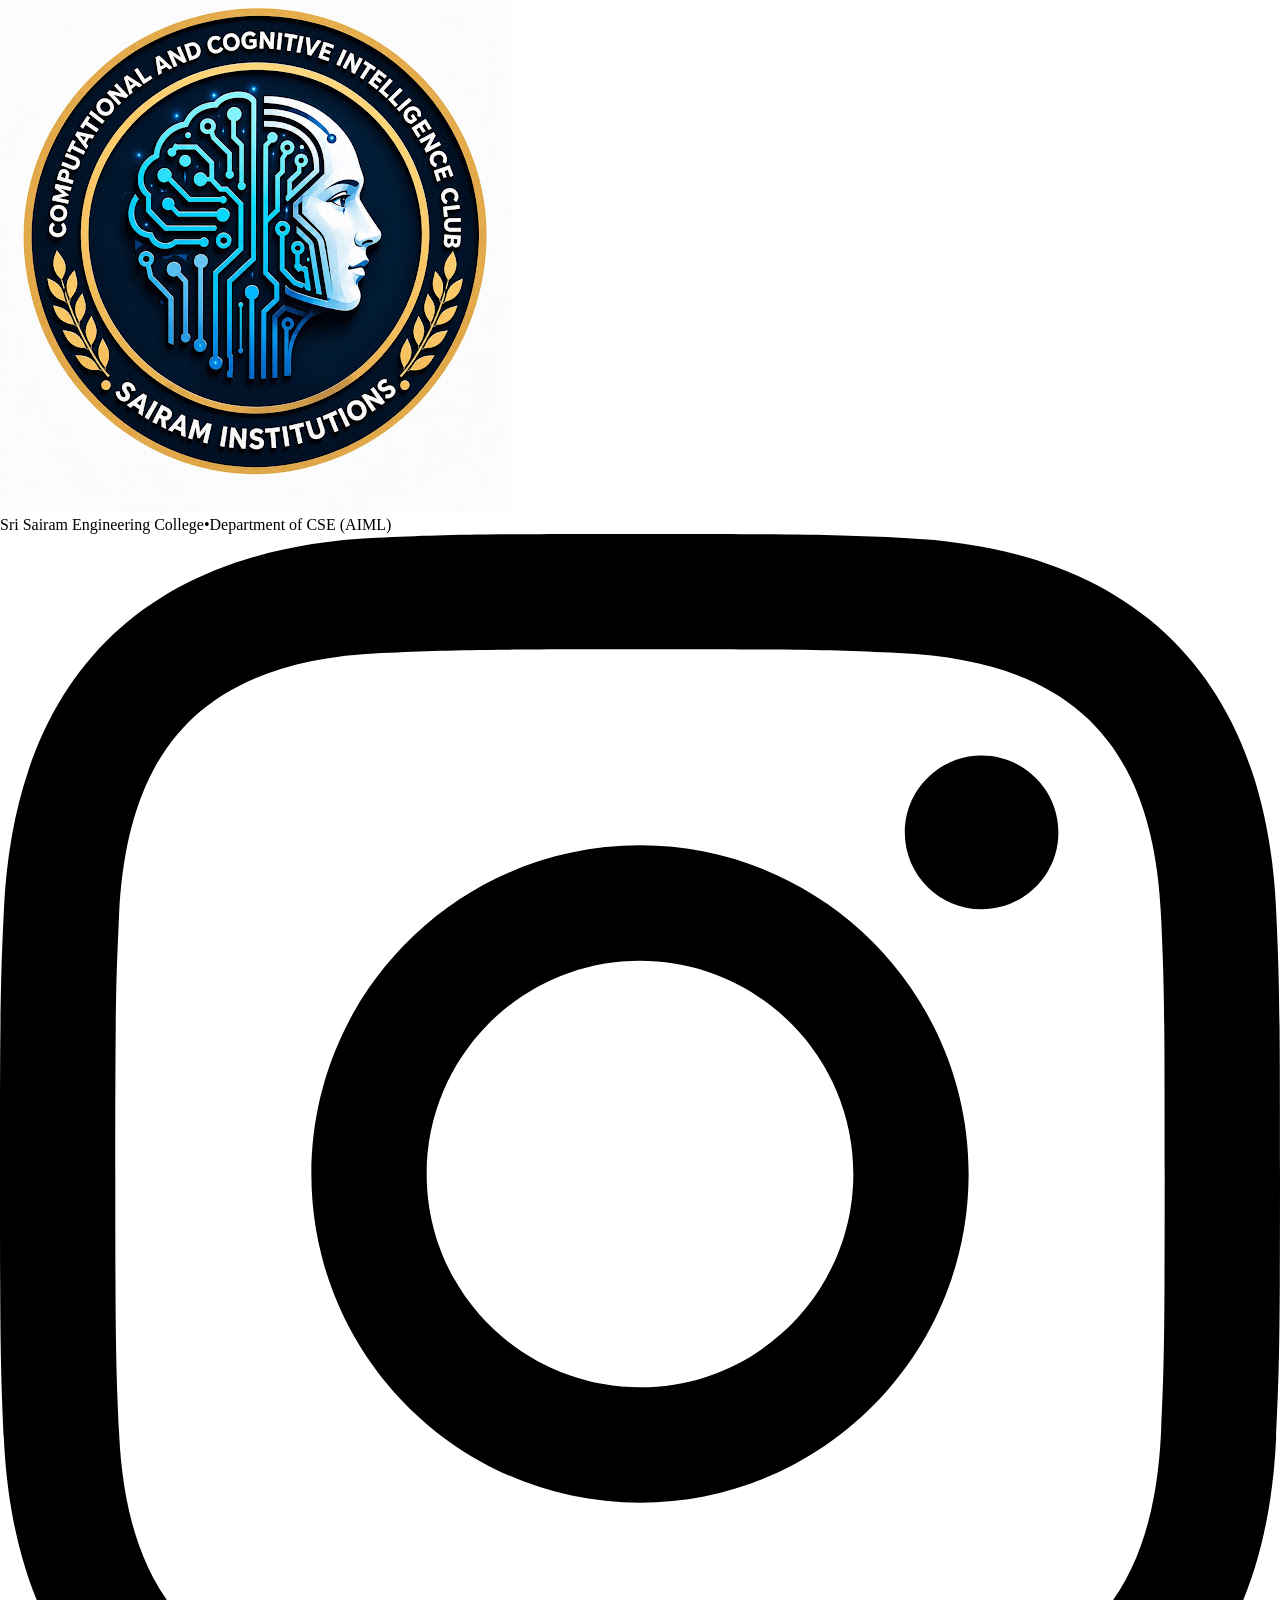
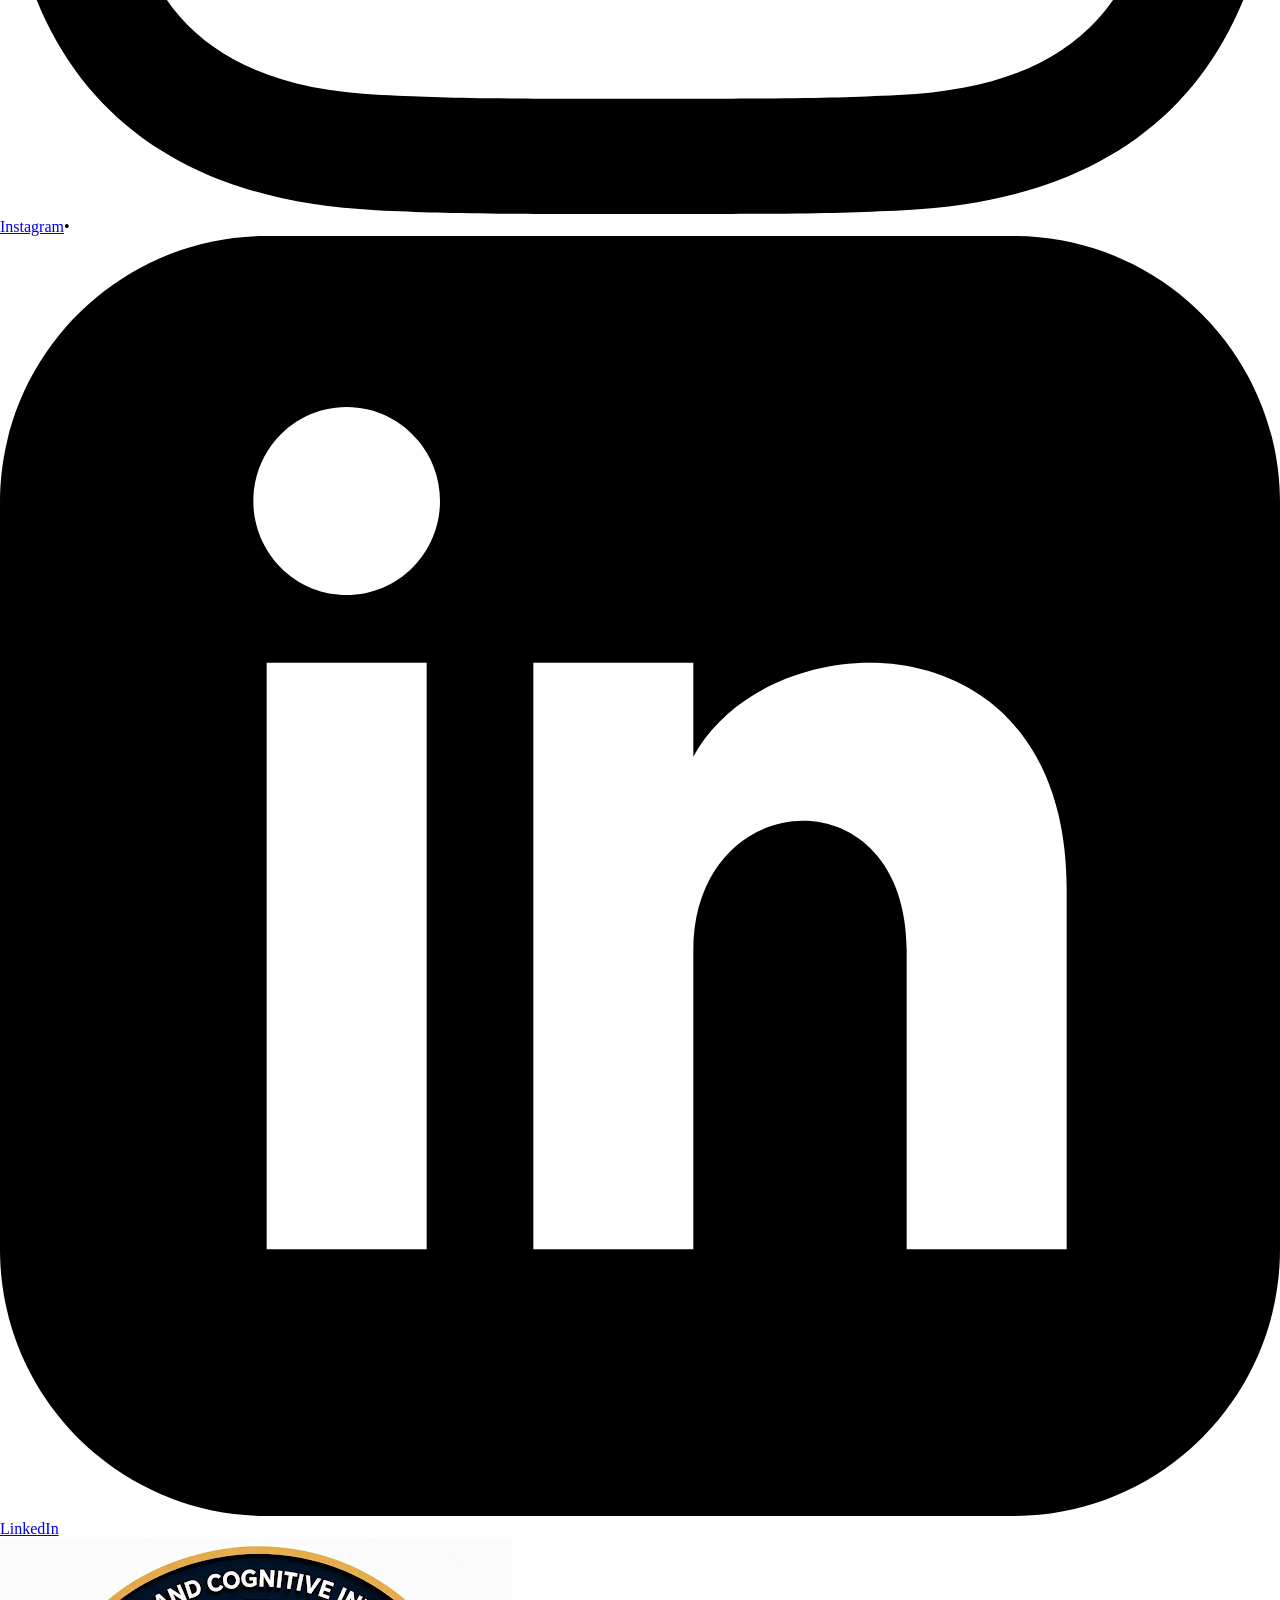
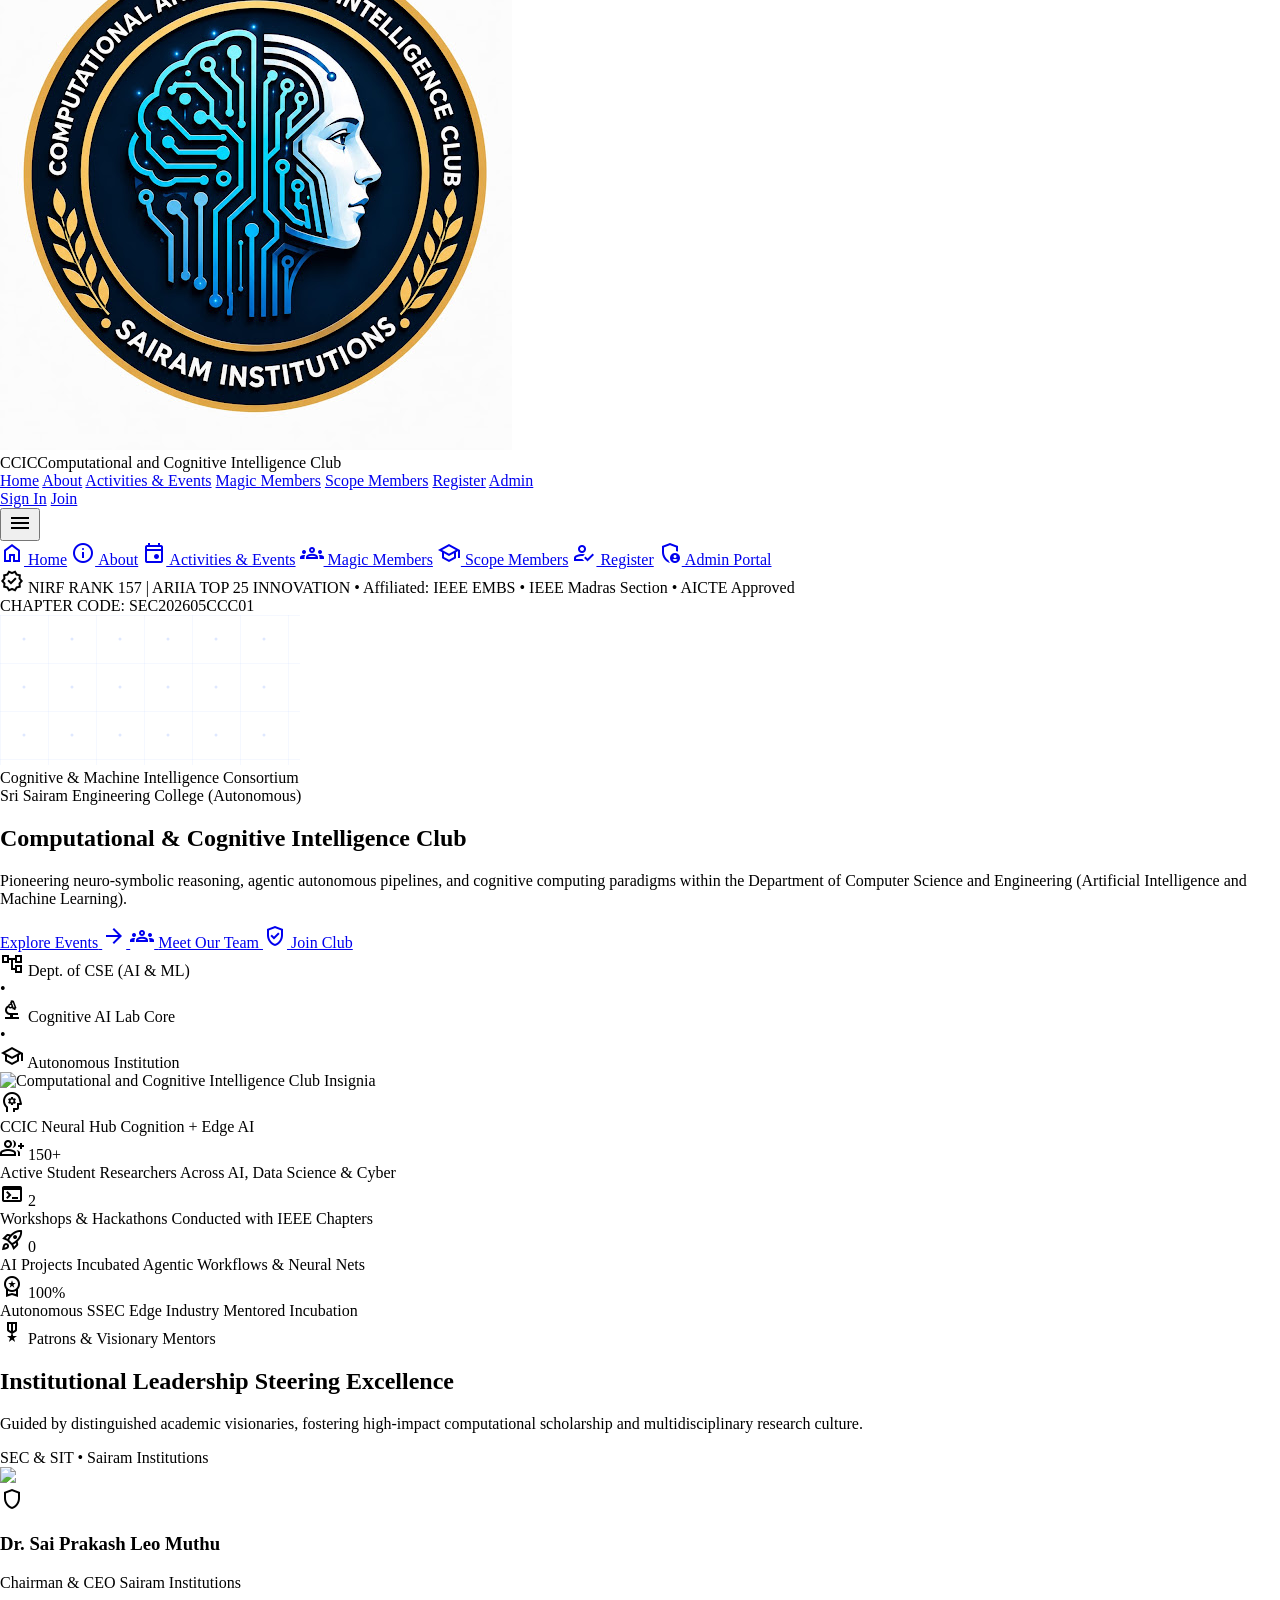
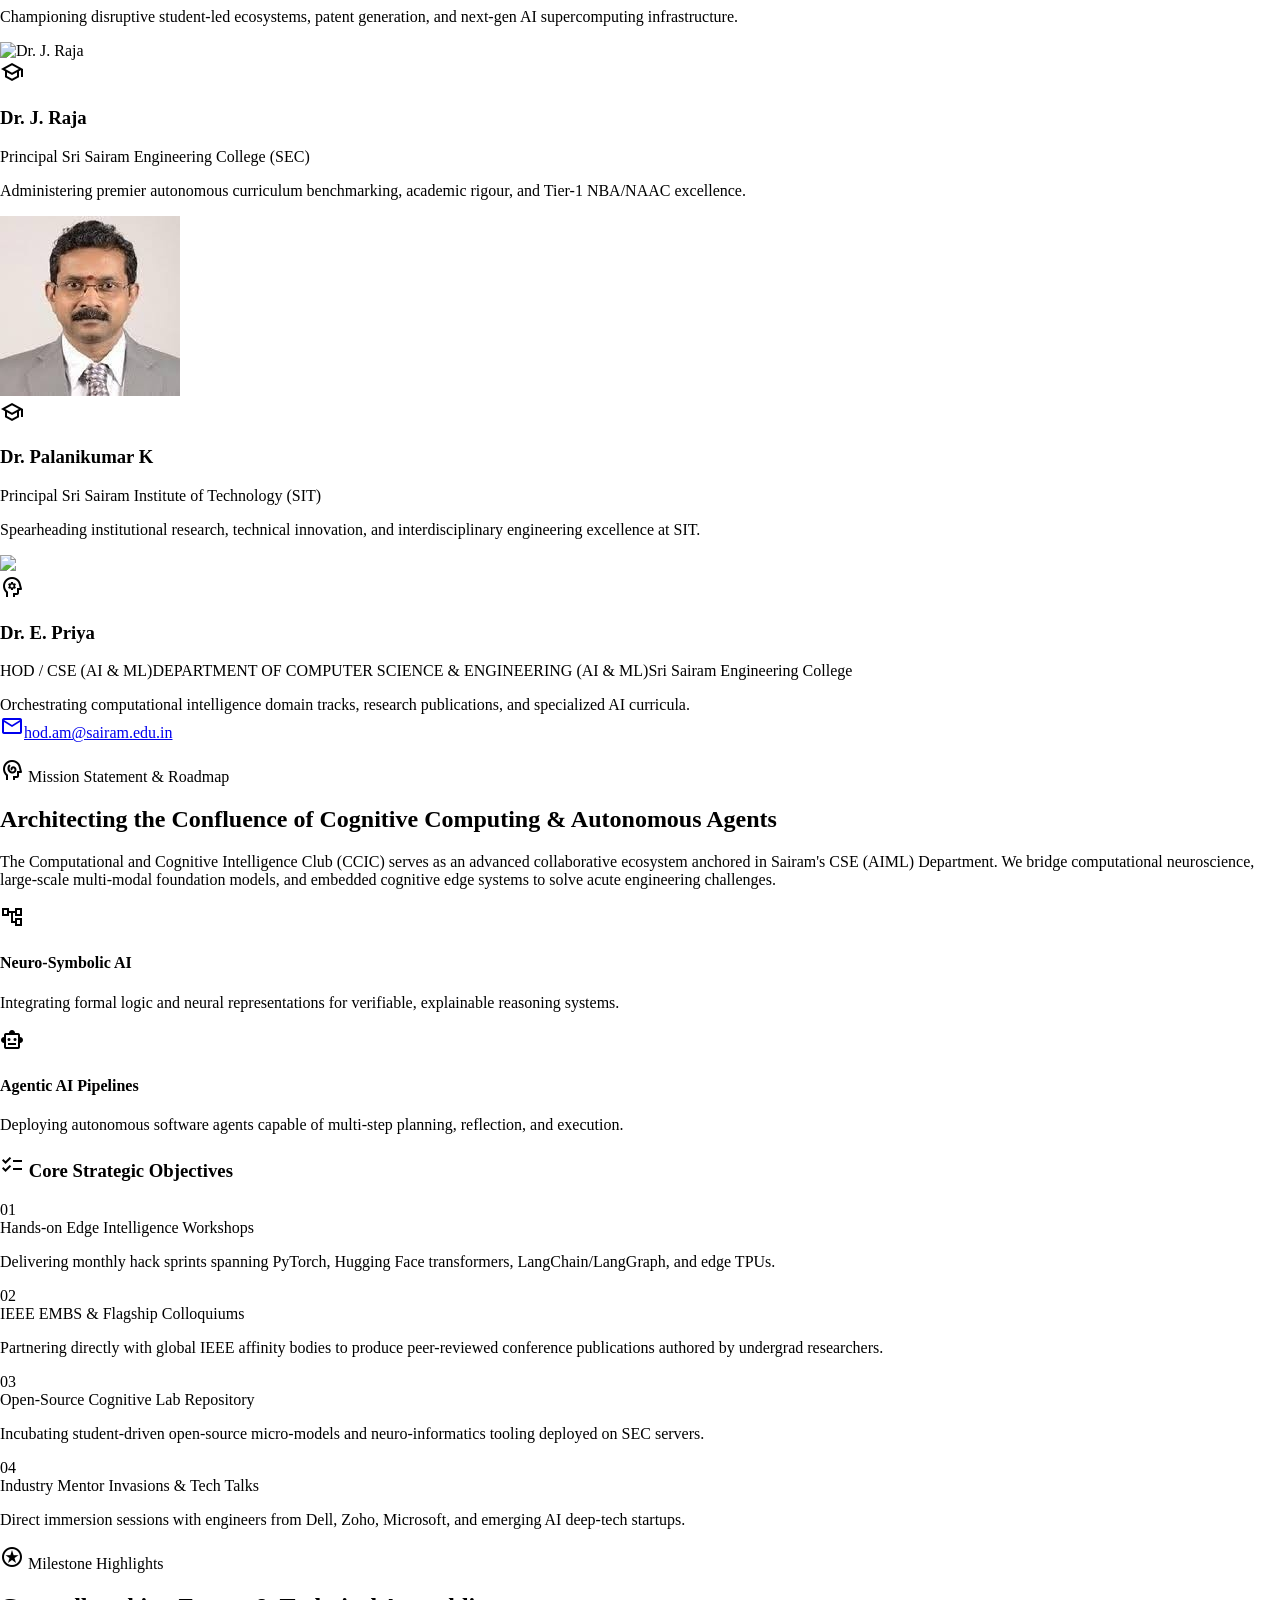
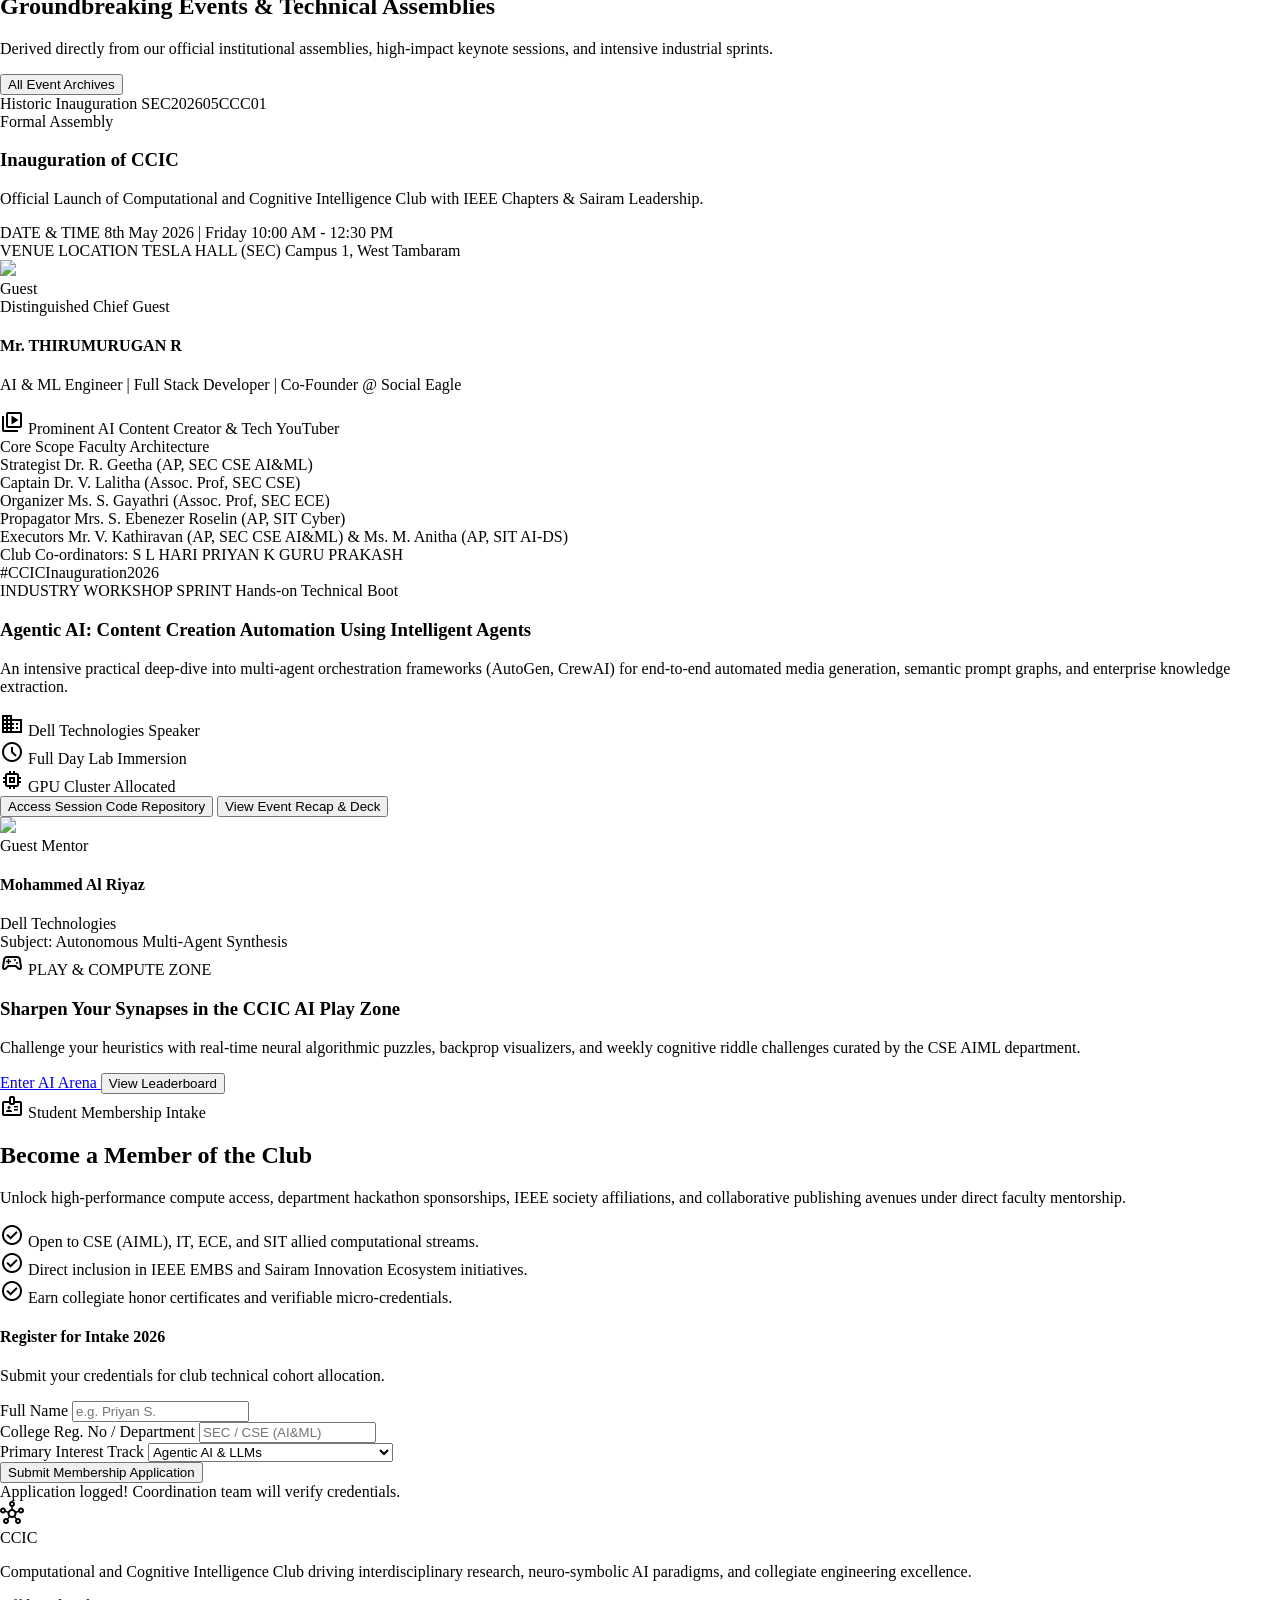
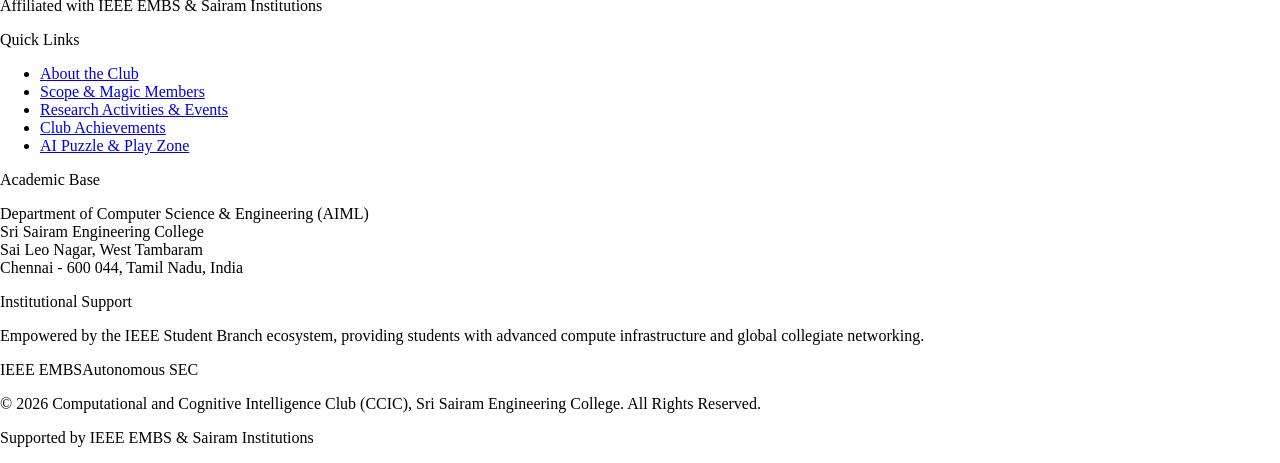
==== commit d0cbed2c: "Add Dr. Palanikumar K as Principal of SIT, implement responsive mobile navbar drawer, and configure " ====
--- a/templates/index.html
+++ b/templates/index.html
@@ -216,7 +216,20 @@
 </nav><div class="flex items-center gap-space-sm"><div class="ccic-nav-auth flex items-center gap-2">
 <a href="/login" class="px-3 py-1.5 text-xs font-semibold rounded-md border border-outline-variant text-on-surface hover:bg-surface-container transition">Sign In</a>
 <a href="/register" class="px-3 py-1.5 text-xs font-semibold rounded-md bg-secondary text-white hover:bg-opacity-90 transition shadow-sm">Join</a>
-</div></div></div></div></header><main class="w-full pt-0 relative z-10 bg-transparent min-h-screen"><div class="flex flex-col w-full">
+</div><button id="mobileNavToggle" onclick="toggleMobileMenu()" aria-label="Toggle navigation menu" class="xl:hidden p-2 rounded-lg text-on-surface hover:bg-surface-container focus:outline-none focus:ring-2 focus:ring-secondary transition-colors"><span class="material-symbols-outlined text-[26px] block" id="mobileNavIcon">menu</span></button></div></div></div></div>
+<!-- Mobile Navigation Drawer -->
+<div id="mobileNavDropdown" class="hidden xl:hidden border-t border-outline-variant/15 bg-surface/98 backdrop-blur-xl shadow-xl transition-all duration-200">
+<div class="max-w-7xl mx-auto px-margin-mobile py-3 flex flex-col gap-1 font-label-md text-label-md">
+<a class="px-4 py-2.5 rounded-lg transition-all duration-200 bg-secondary-container text-on-secondary font-bold flex items-center gap-2" href="/"><span class="material-symbols-outlined text-[20px]">home</span> Home</a>
+<a class="px-4 py-2.5 rounded-lg transition-all duration-200 text-on-surface-variant hover:bg-surface-container hover:text-on-surface font-medium flex items-center gap-2" href="/about"><span class="material-symbols-outlined text-[20px]">info</span> About</a>
+<a class="px-4 py-2.5 rounded-lg transition-all duration-200 text-on-surface-variant hover:bg-surface-container hover:text-on-surface font-medium flex items-center gap-2" href="/events"><span class="material-symbols-outlined text-[20px]">event</span> Activities &amp; Events</a>
+<a class="px-4 py-2.5 rounded-lg transition-all duration-200 text-on-surface-variant hover:bg-surface-container hover:text-on-surface font-medium flex items-center gap-2" href="/magic-members"><span class="material-symbols-outlined text-[20px]">groups</span> Magic Members</a>
+<a class="px-4 py-2.5 rounded-lg transition-all duration-200 text-on-surface-variant hover:bg-surface-container hover:text-on-surface font-medium flex items-center gap-2" href="/scope-members"><span class="material-symbols-outlined text-[20px]">school</span> Scope Members</a>
+<a class="px-4 py-2.5 rounded-lg transition-all duration-200 text-on-surface-variant hover:bg-surface-container hover:text-on-surface font-medium flex items-center gap-2" href="/register"><span class="material-symbols-outlined text-[20px]">how_to_reg</span> Register</a>
+<a class="px-4 py-2.5 rounded-lg transition-all duration-200 text-amber-700 font-semibold hover:bg-amber-50 flex items-center gap-2" href="/admin"><span class="material-symbols-outlined text-[20px]">admin_panel_settings</span> Admin Portal</a>
+</div>
+</div>
+</header><main class="w-full pt-0 relative z-10 bg-transparent min-h-screen"><div class="flex flex-col w-full">
 <!-- Institutional Credential Top Ribbon -->
 <section class="w-full bg-surface-container-high py-space-xs px-margin-mobile md:px-margin-tablet lg:px-margin-desktop">
 <div class="max-w-7xl mx-auto flex flex-wrap items-center justify-between gap-space-sm text-on-surface-variant">
@@ -383,12 +396,12 @@
 </div>
 <div class="flex items-center gap-space-xs">
 <span class="px-space-sm py-space-2xs bg-surface-container-high rounded-lg text-on-surface-variant font-label-sm text-label-sm font-semibold">
-            Sri Sairam Engineering College
+            SEC &amp; SIT • Sairam Institutions
           </span>
 </div>
 </div>
 <!-- Dignitaries Grid -->
-<div class="grid grid-cols-1 gap-space-lg md:grid-cols-3">
+<div class="grid grid-cols-1 gap-space-lg sm:grid-cols-2 lg:grid-cols-4">
 <!-- Dr. Sai Prakash Leo Muthu -->
 <div class="group bg-surface-container-lowest rounded-2xl p-space-lg shadow-sm hover:shadow-xl transition-all duration-300 flex flex-col items-center text-center relative overflow-hidden">
 <div class="w-full h-1.5 bg-gradient-to-r from-tertiary-fixed via-secondary-container to-tertiary-fixed absolute top-0 left-0"></div>
@@ -415,12 +428,12 @@
             Championing disruptive student-led ecosystems, patent generation, and next-gen AI supercomputing infrastructure.
           </p>
 </div>
-<!-- Dr. J. Raja & Dr. K. Palanikumar -->
+<!-- Dr. J. Raja -->
 <div class="group bg-surface-container-lowest rounded-2xl p-space-lg shadow-sm hover:shadow-xl transition-all duration-300 flex flex-col items-center text-center relative overflow-hidden">
 <div class="w-full h-1.5 bg-secondary-container absolute top-0 left-0"></div>
 <div class="relative mb-space-md mt-space-xs">
 <div class="w-32 h-32 rounded-full p-1 bg-surface-container-high shadow-md">
-<img class="w-full h-full rounded-full object-cover" alt="Dr. J. Raja / Dr. K. Palanikumar" src="https://lh3.googleusercontent.com/aida-public/[base64]">
+<img class="w-full h-full rounded-full object-cover" alt="Dr. J. Raja" src="https://lh3.googleusercontent.com/aida-public/[base64]">
 </div>
 <span class="absolute bottom-1 right-1 w-6 h-6 rounded-full bg-secondary-container text-on-secondary flex items-center justify-center text-[12px] shadow-md">
 <span class="material-symbols-outlined text-[14px]">school</span>
@@ -428,17 +441,43 @@
 </div>
 <div class="flex flex-col gap-space-2xs">
 <h3 class="font-headline-sm text-headline-sm text-on-surface font-bold group-hover:text-secondary transition-colors">
-              Dr. J. Raja / Dr. K. Palanikumar
+              Dr. J. Raja
             </h3>
 <span class="font-label-md text-label-md text-secondary font-bold uppercase tracking-wide">
-              Principal (Campus 1 &amp; 2)
+              Principal
             </span>
 <span class="font-body-md text-body-md text-on-surface-variant">
-              Sri Sairam Engineering College
+              Sri Sairam Engineering College (SEC)
             </span>
 </div>
 <p class="font-body-md text-[13px] text-outline mt-space-sm leading-relaxed border-t border-surface-container-high pt-space-xs">
             Administering premier autonomous curriculum benchmarking, academic rigour, and Tier-1 NBA/NAAC excellence.
+          </p>
+</div>
+<!-- Dr. Palanikumar K -->
+<div class="group bg-surface-container-lowest rounded-2xl p-space-lg shadow-sm hover:shadow-xl transition-all duration-300 flex flex-col items-center text-center relative overflow-hidden">
+<div class="w-full h-1.5 bg-secondary-container absolute top-0 left-0"></div>
+<div class="relative mb-space-md mt-space-xs">
+<div class="w-32 h-32 rounded-full p-1 bg-surface-container-high shadow-md">
+<img class="w-full h-full rounded-full object-cover" alt="Dr. Palanikumar K" src="/static/images/palanikumar.jpg">
+</div>
+<span class="absolute bottom-1 right-1 w-6 h-6 rounded-full bg-secondary-container text-on-secondary flex items-center justify-center text-[12px] shadow-md">
+<span class="material-symbols-outlined text-[14px]">school</span>
+</span>
+</div>
+<div class="flex flex-col gap-space-2xs">
+<h3 class="font-headline-sm text-headline-sm text-on-surface font-bold group-hover:text-secondary transition-colors">
+              Dr. Palanikumar K
+            </h3>
+<span class="font-label-md text-label-md text-secondary font-bold uppercase tracking-wide">
+              Principal
+            </span>
+<span class="font-body-md text-body-md text-on-surface-variant">
+              Sri Sairam Institute of Technology (SIT)
+            </span>
+</div>
+<p class="font-body-md text-[13px] text-outline mt-space-sm leading-relaxed border-t border-surface-container-high pt-space-xs">
+            Spearheading institutional research, technical innovation, and interdisciplinary engineering excellence at SIT.
           </p>
 </div>
 <!-- Dr. E. Priya -->
